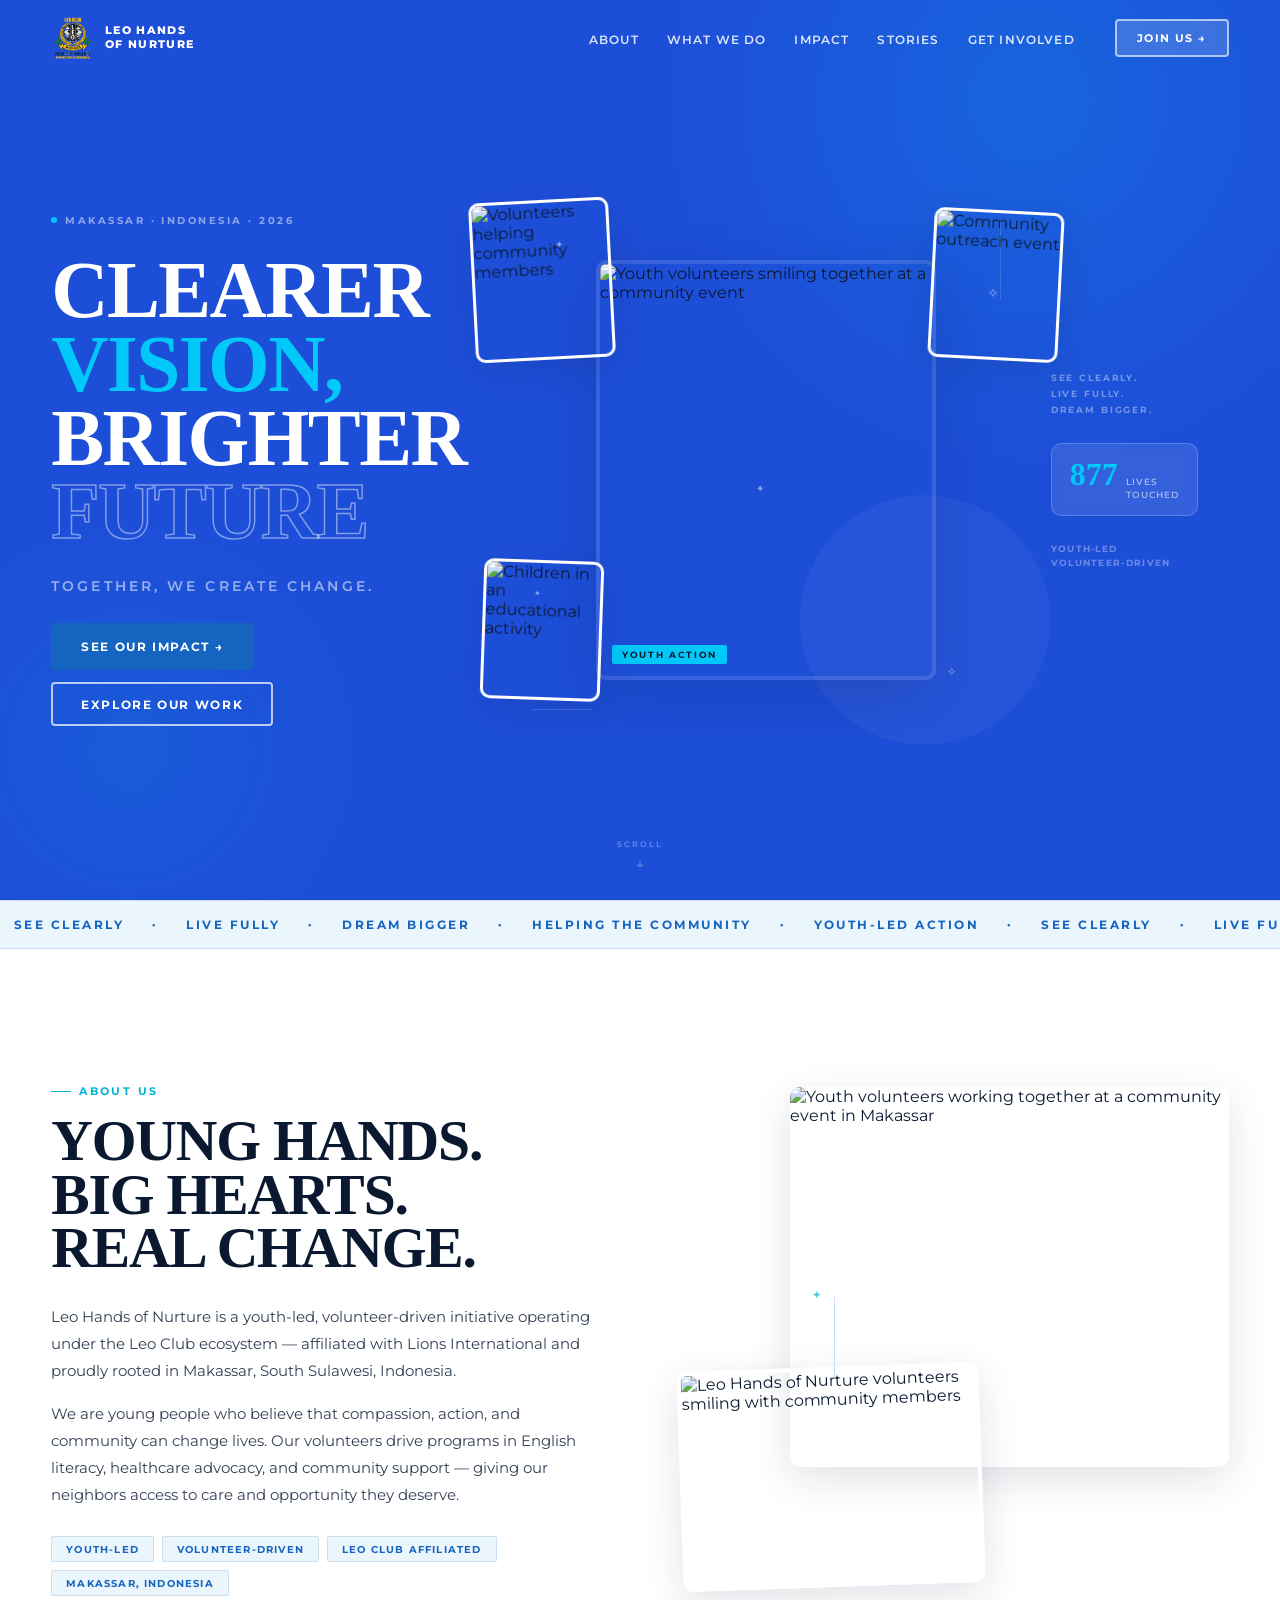
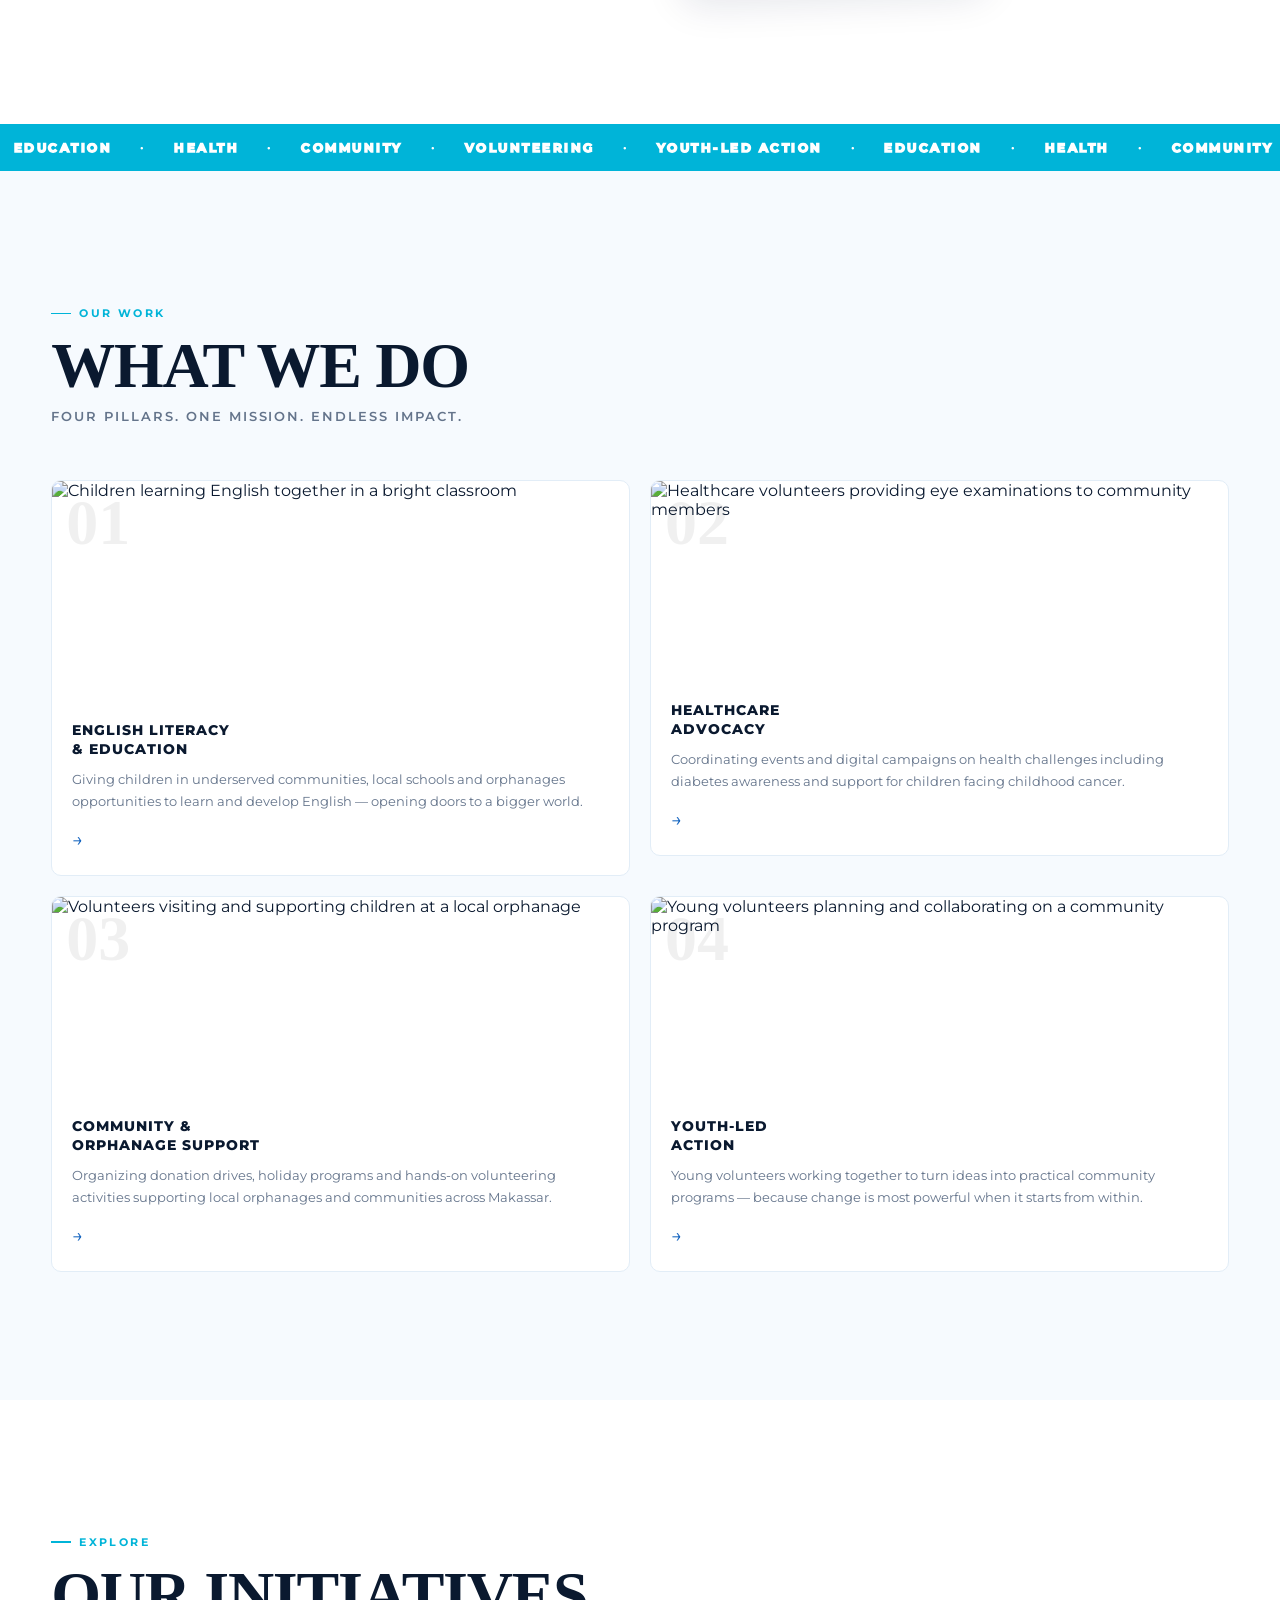
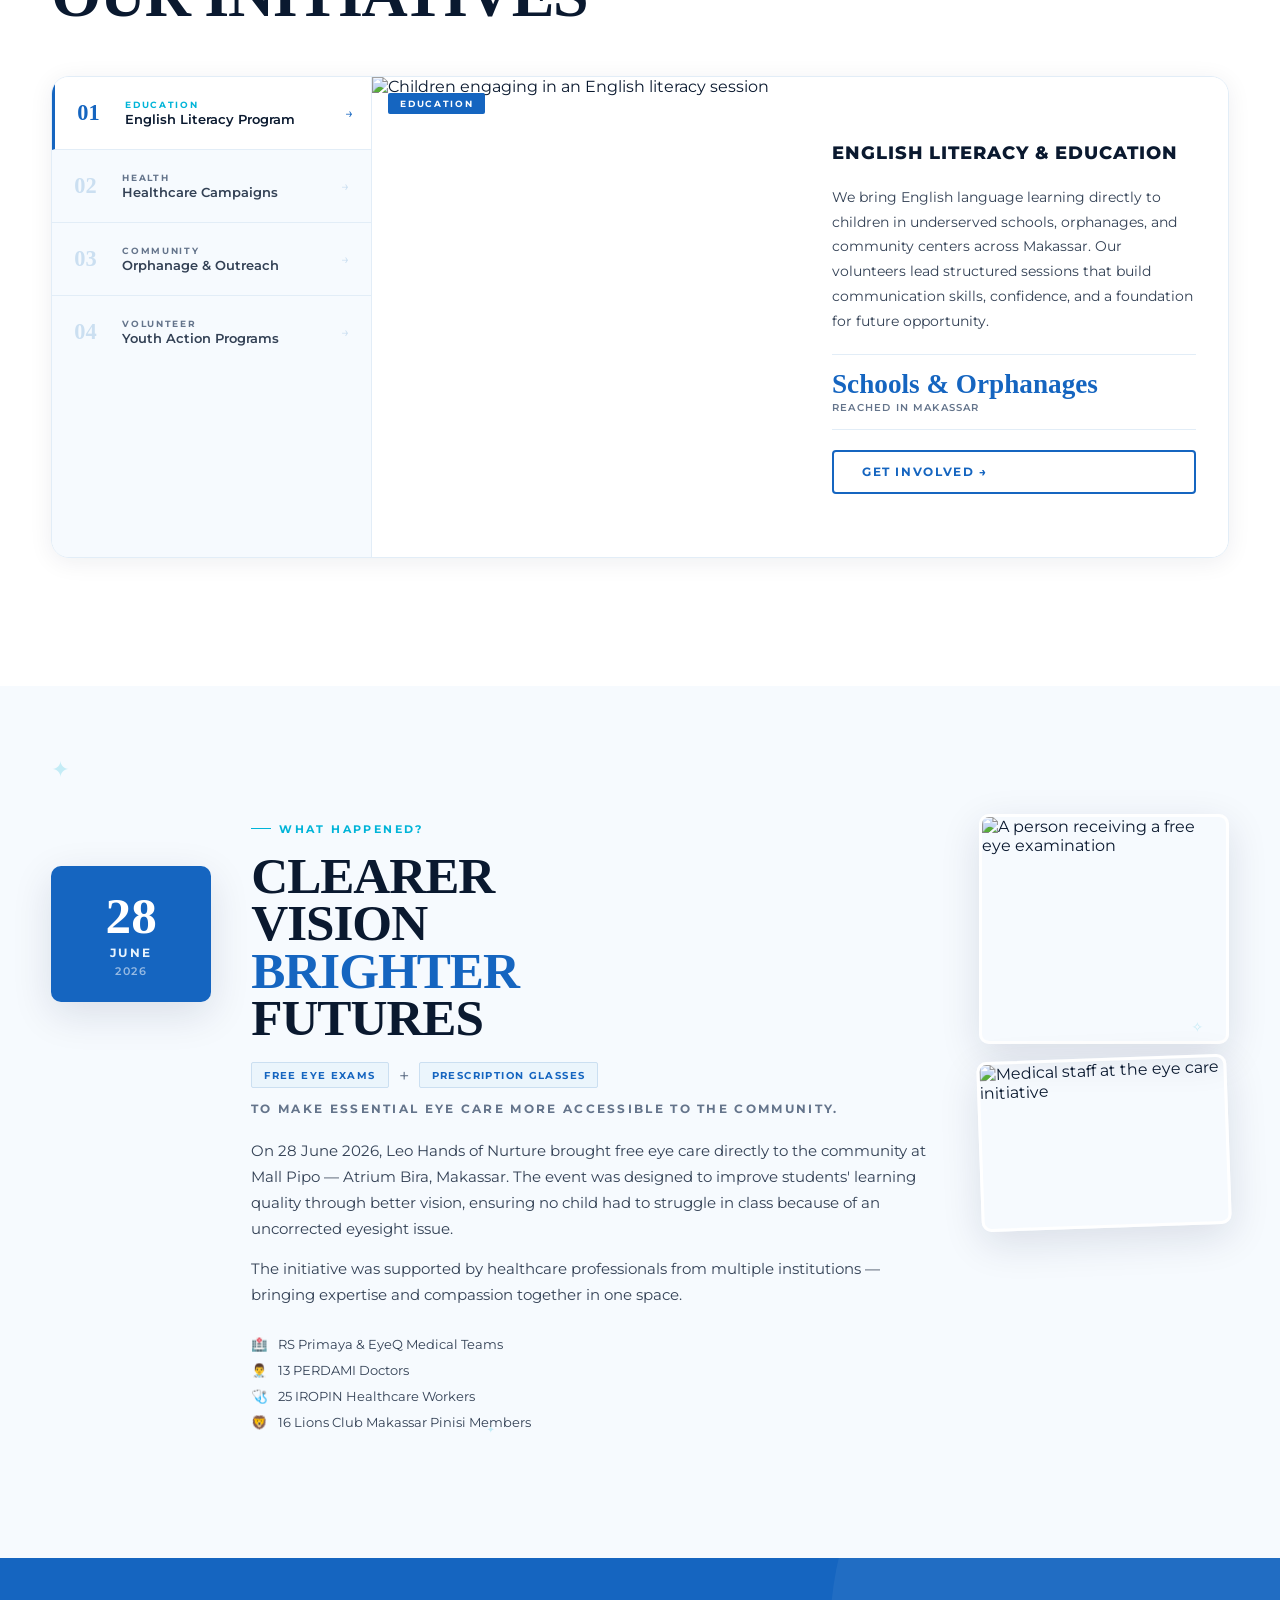
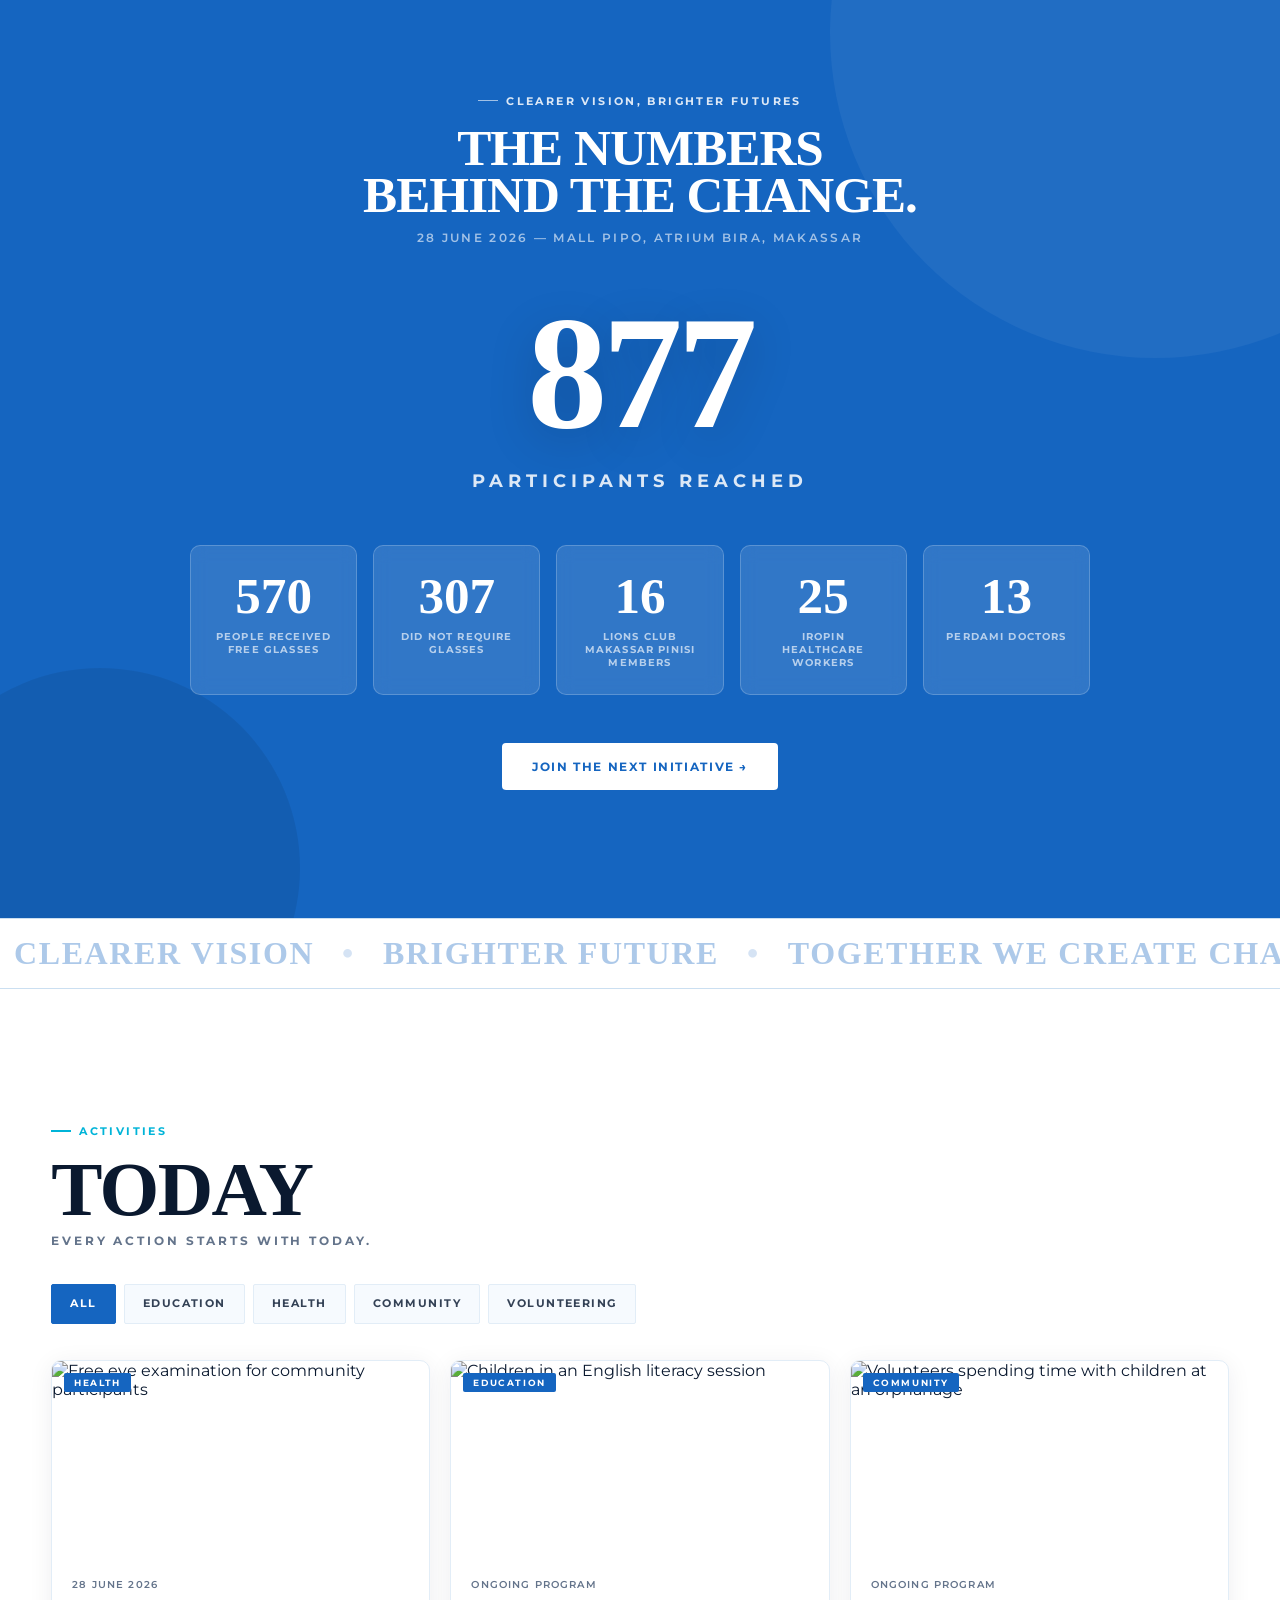
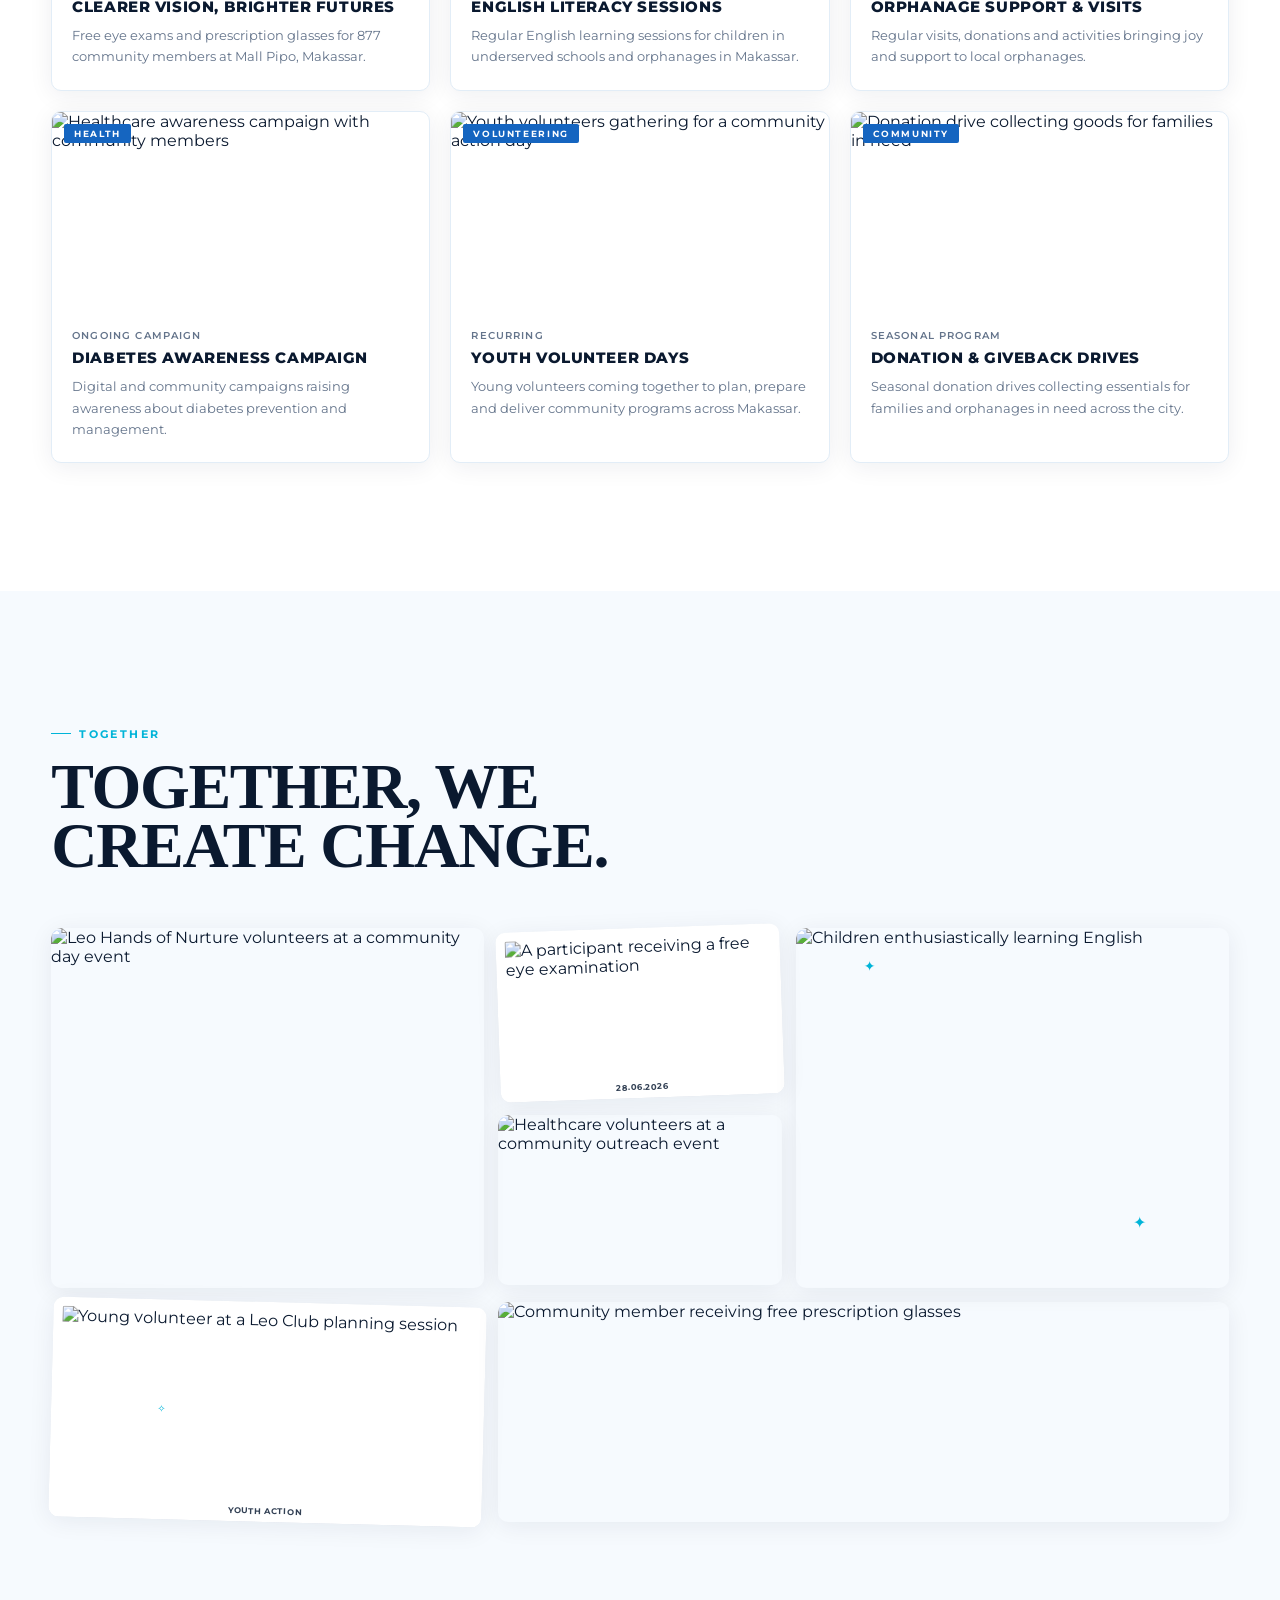
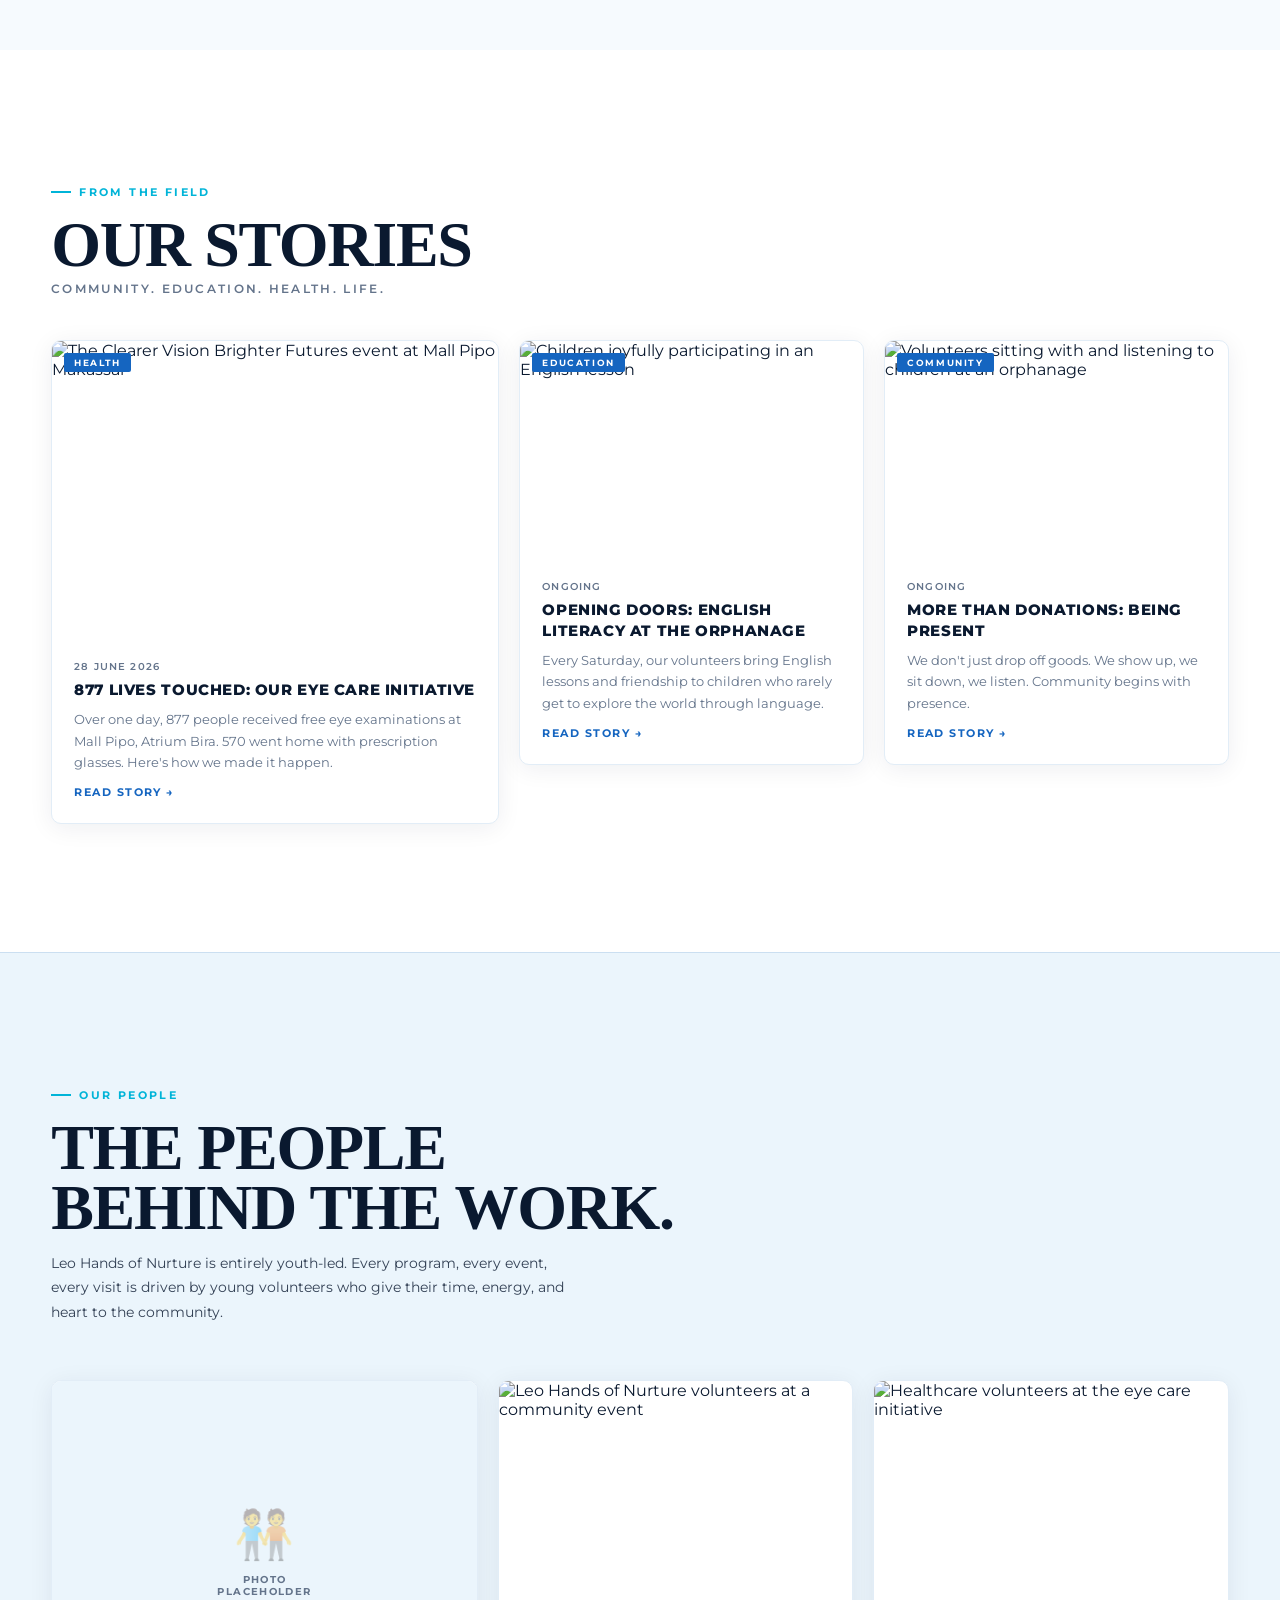
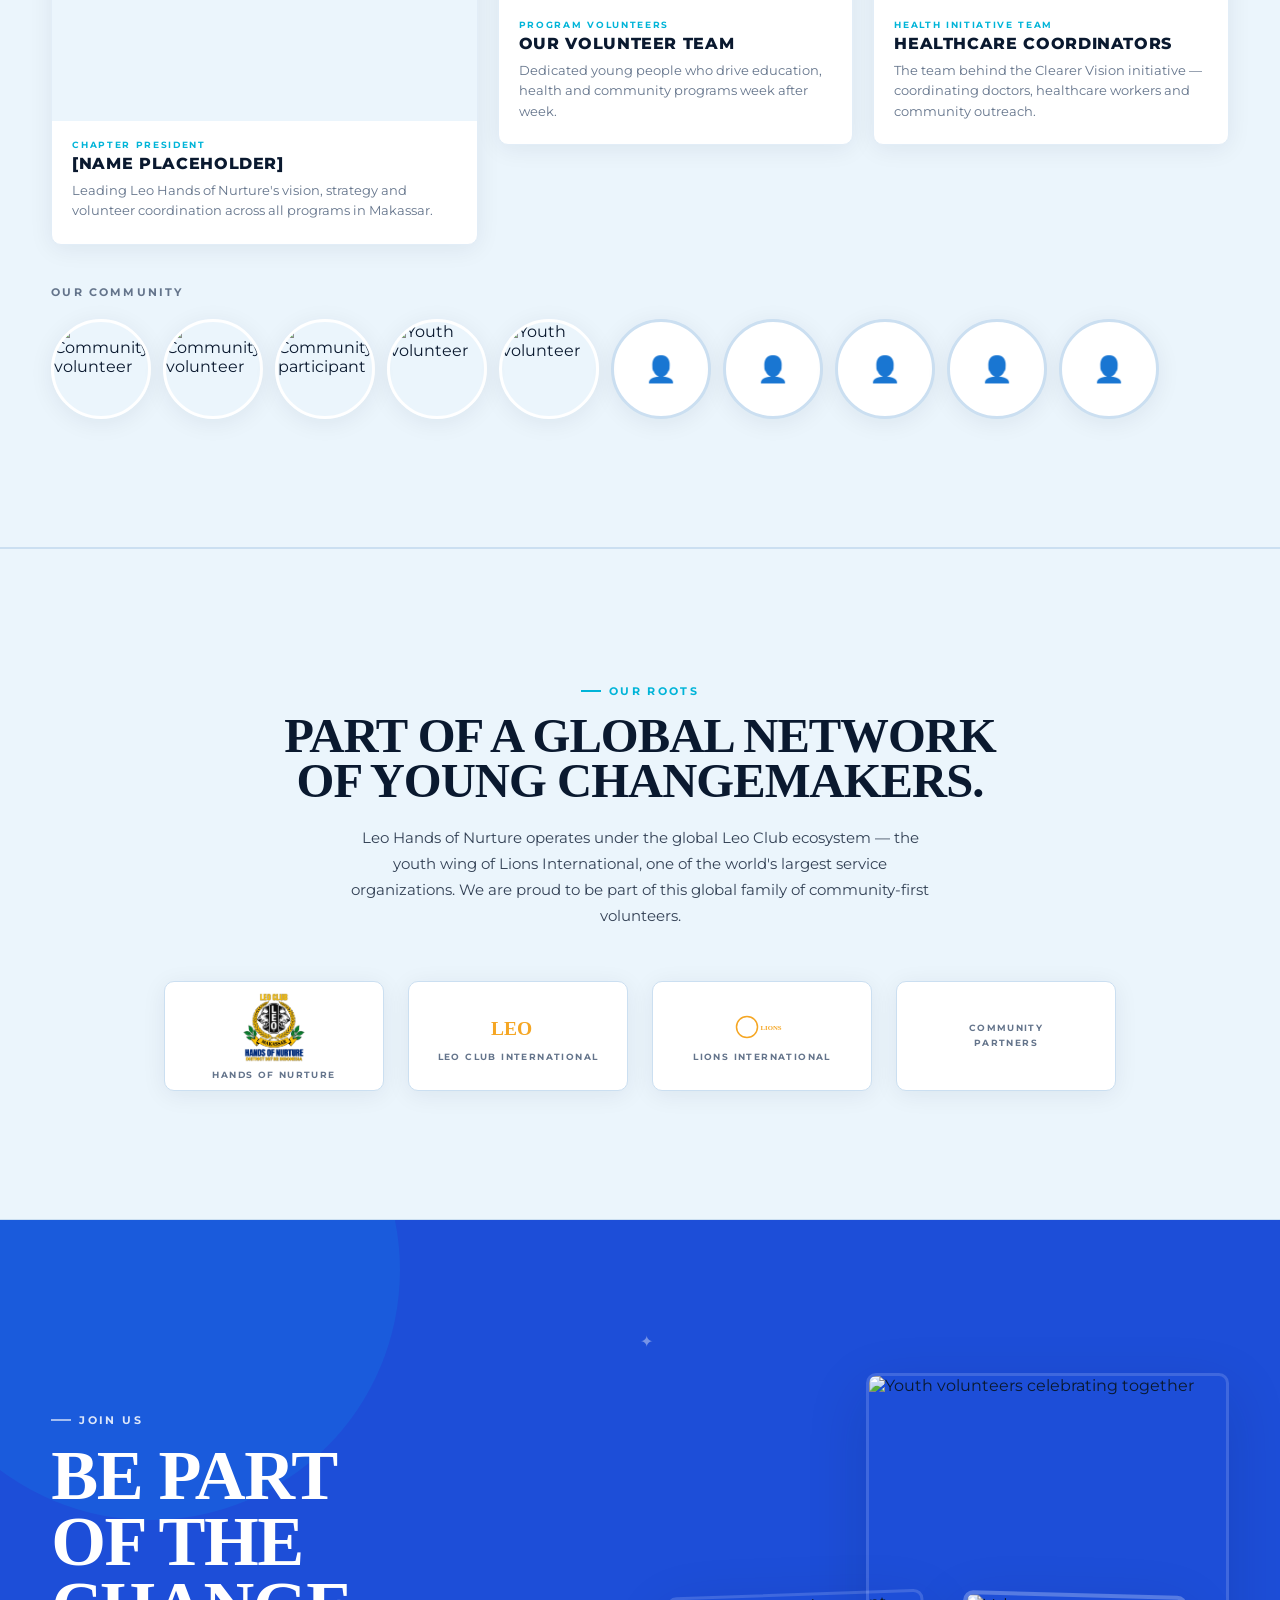
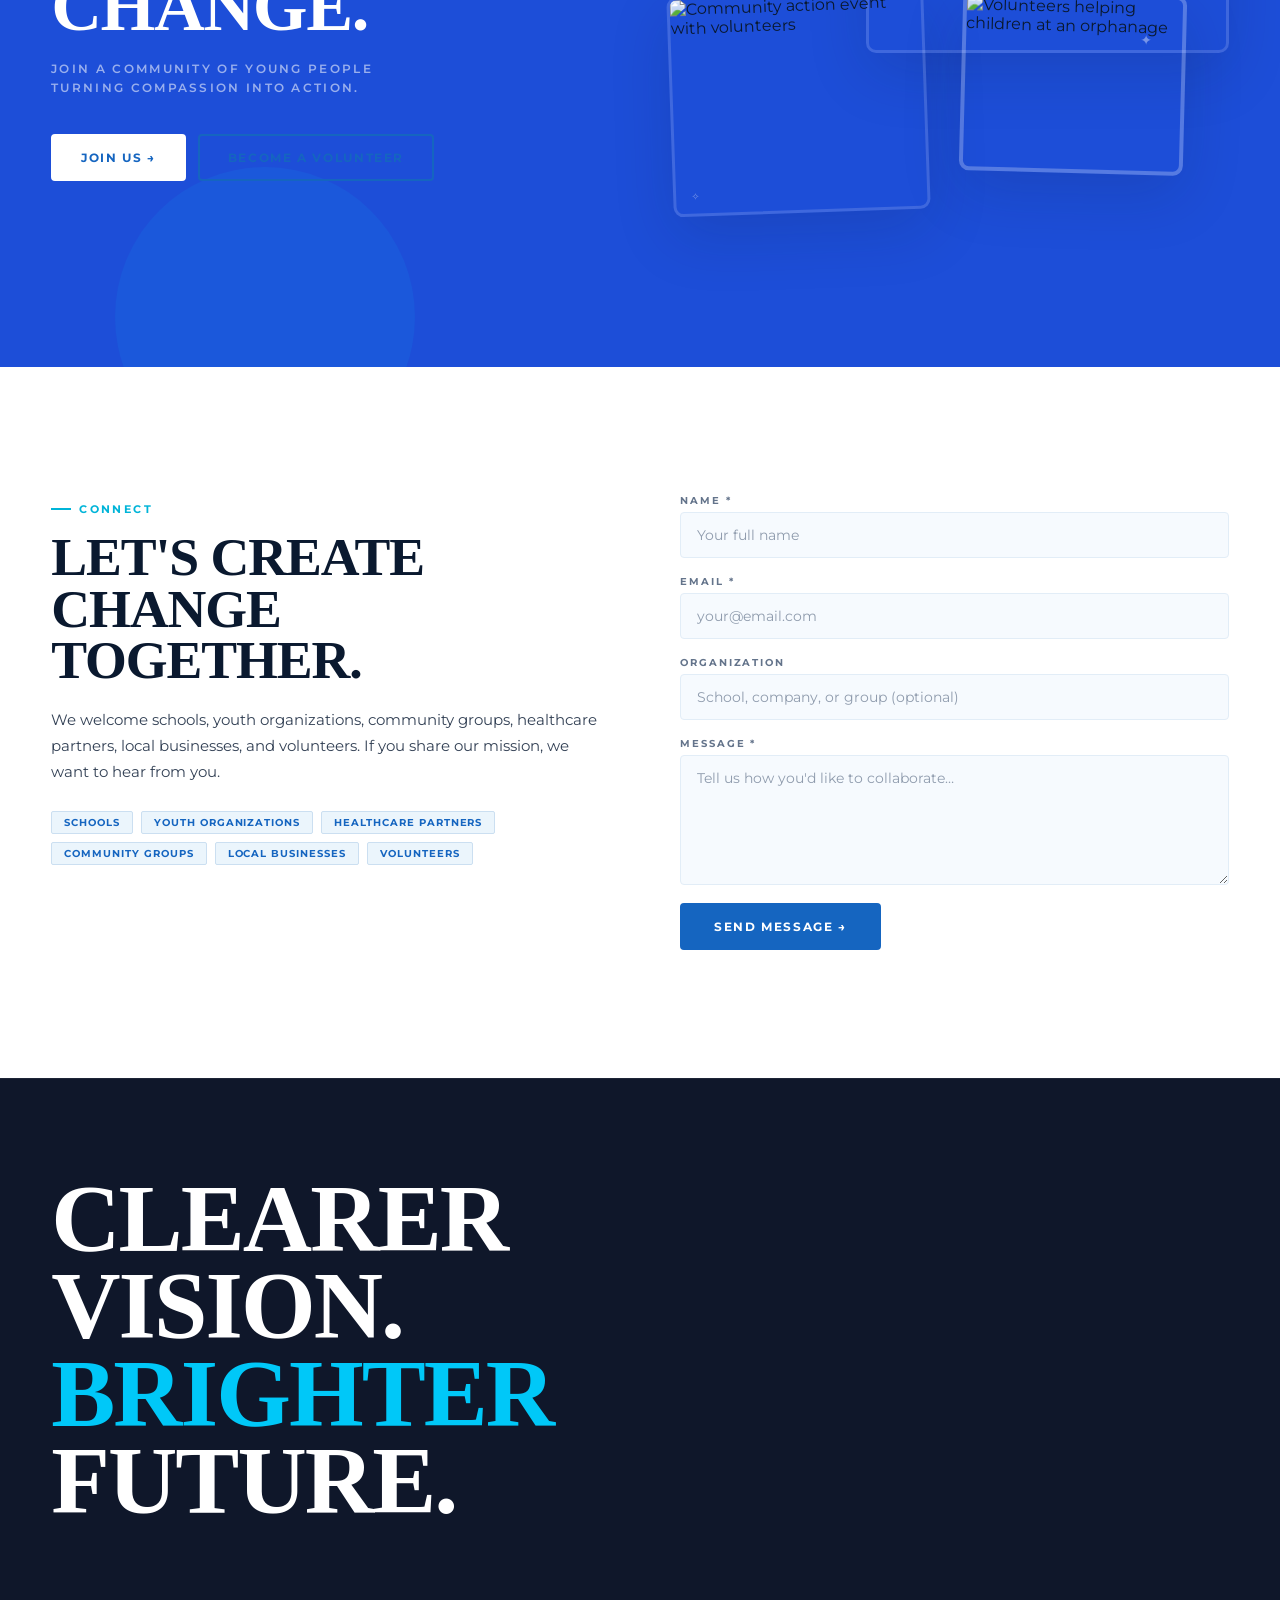
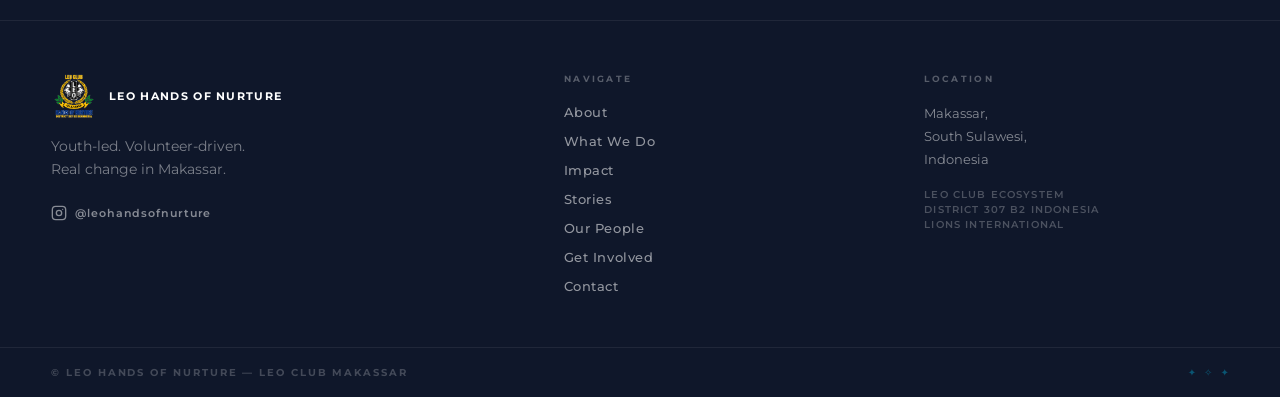
==== index.html @ eff32b9d "Initial website import" ====
<!DOCTYPE html>
<html lang="en">
<head>
  <meta charset="UTF-8" />
  <meta name="viewport" content="width=device-width, initial-scale=1.0" />
  <meta name="theme-color" content="#1565c0" />
  <title>Leo Hands of Nurture — Clearer Vision, Brighter Future</title>
  <meta name="description" content="Leo Hands of Nurture is a youth-led nonprofit in Makassar, South Sulawesi, Indonesia — affiliated with the Leo Club ecosystem. Education, health advocacy, and community development." />
  <meta property="og:title" content="Leo Hands of Nurture — Clearer Vision, Brighter Future" />
  <meta property="og:description" content="Youth-led. Volunteer-driven. Real change in Makassar, Indonesia." />
  <meta property="og:type" content="website" />
  <meta property="og:image" content="assets/logo.png" />
  <link rel="preconnect" href="https://fonts.googleapis.com" />
  <link rel="preconnect" href="https://fonts.gstatic.com" crossorigin />
  <link href="https://fonts.googleapis.com/css2?family=Montserrat:ital,wght@0,300;0,400;0,500;0,600;0,700;0,800;0,900;1,400;1,700&display=swap" rel="stylesheet" />
  <link rel="stylesheet" href="styles.css" />
</head>
<body>

  <!-- ===================== INTRO SCREEN ===================== -->
  <div id="intro-screen" aria-hidden="true" role="presentation">
    <button id="intro-skip" aria-label="Skip intro">Skip</button>
    <div class="intro-bg"></div>
    <div class="intro-content">
      <div class="intro-logo-mark">
        <img
          src="assets/logo.png"
          alt="Leo Club Makassar — Hands of Nurture official logo"
          class="intro-logo-img"
        />
        <div class="intro-stars" aria-hidden="true">
          <span class="intro-star s1">✦</span>
          <span class="intro-star s2">✦</span>
          <span class="intro-star s3">✧</span>
          <span class="intro-star s4">✦</span>
        </div>
      </div>
      <div class="intro-tagline">
        <span>SEE CLEARLY.</span>
        <span>LIVE FULLY.</span>
        <span>DREAM BIGGER.</span>
      </div>
    </div>
  </div>

  <!-- ===================== NAVIGATION ===================== -->
  <header id="site-header" role="banner">
    <nav class="nav-inner" aria-label="Primary navigation">
      <a href="#hero" class="nav-logo" aria-label="Leo Hands of Nurture — home">
        <img
          src="assets/logo.png"
          alt="Leo Hands of Nurture logo"
          class="nav-logo-img"
        />
        <span class="nav-logo-text">LEO HANDS<br/>OF NURTURE</span>
      </a>
      <ul class="nav-links" role="list">
        <li><a href="#about">About</a></li>
        <li><a href="#what-we-do">What We Do</a></li>
        <li><a href="#impact">Impact</a></li>
        <li><a href="#stories">Stories</a></li>
        <li><a href="#get-involved">Get Involved</a></li>
      </ul>
      <a href="#collaborate" class="nav-cta btn-primary">JOIN US →</a>
      <button class="nav-hamburger" id="nav-hamburger" aria-label="Open navigation menu" aria-expanded="false" aria-controls="mobile-menu">
        <span></span><span></span><span></span>
      </button>
    </nav>
  </header>

  <!-- ===================== MOBILE MENU ===================== -->
  <div id="mobile-menu" class="mobile-menu" role="dialog" aria-modal="true" aria-label="Navigation menu">
    <div class="mobile-menu-header">
      <a href="#hero" class="nav-logo" aria-label="Home">
        <img
          src="assets/logo.png"
          alt="Leo Hands of Nurture logo"
          class="nav-logo-img"
        />
        <span class="nav-logo-text">LEO HANDS OF NURTURE</span>
      </a>
      <button class="mobile-menu-close" id="mobile-menu-close" aria-label="Close navigation menu">✕</button>
    </div>
    <ul class="mobile-nav-links" role="list">
      <li><a href="#about" class="mobile-nav-link">About</a></li>
      <li><a href="#what-we-do" class="mobile-nav-link">What We Do</a></li>
      <li><a href="#impact" class="mobile-nav-link">Impact</a></li>
      <li><a href="#stories" class="mobile-nav-link">Stories</a></li>
      <li><a href="#get-involved" class="mobile-nav-link">Get Involved</a></li>
    </ul>
    <div class="mobile-menu-footer">
      <a href="#collaborate" class="btn-primary mobile-cta">JOIN US →</a>
      <p class="mobile-location">Makassar, South Sulawesi, Indonesia</p>
    </div>
  </div>
  <div class="mobile-menu-overlay" id="mobile-menu-overlay" hidden></div>

  <main id="main-content">

    <!-- ===================== HERO ===================== -->
    <section id="hero" class="section-hero" aria-label="Hero — Clearer Vision, Brighter Future">
      <div class="hero-bg-shapes" aria-hidden="true">
        <div class="hero-shape shape-1"></div>
        <div class="hero-shape shape-2"></div>
        <div class="hero-shape shape-3"></div>
      </div>

      <div class="hero-grid">
        <!-- LEFT: Editorial typography -->
        <div class="hero-left">
          <div class="hero-label" aria-hidden="true">
            <span class="label-dot"></span>
            <span>MAKASSAR · INDONESIA · 2026</span>
          </div>
          <h1 class="hero-headline display-headline" id="hero-headline">
            <span class="hero-line hl-1" id="hero-line-1">CLEARER</span>
            <span class="hero-line hl-2" id="hero-line-2">VISION,</span>
            <span class="hero-line hl-3" id="hero-line-3">BRIGHTER</span>
            <span class="hero-line hl-4" id="hero-line-4">FUTURE</span>
          </h1>
          <p class="hero-sub" id="hero-sub">Together, we create change.</p>
          <div class="hero-ctas">
            <a href="#impact" class="btn-primary">SEE OUR IMPACT →</a>
            <a href="#what-we-do" class="btn-outline">EXPLORE OUR WORK</a>
          </div>
        </div>

        <!-- CENTER: Photography composition -->
        <div class="hero-center" aria-hidden="true">
          <div class="hero-photo-frame main-photo" data-parallax="0.03">
            <div class="photo-inner">
              <img
                src="https://images.unsplash.com/photo-1529156069898-49953e39b3ac?w=700&q=85"
                alt="Youth volunteers smiling together at a community event"
                loading="eager"
              />
            </div>
            <div class="photo-label">YOUTH ACTION</div>
          </div>
          <div class="hero-photo-frame float-photo fp-1" data-parallax="0.06">
            <img src="https://images.unsplash.com/photo-1509099836639-18ba1795216d?w=400&q=80" alt="Volunteers helping community members" loading="lazy" />
          </div>
          <div class="hero-photo-frame float-photo fp-2" data-parallax="0.04">
            <img src="https://images.unsplash.com/photo-1488521787991-ed7bbaae773c?w=400&q=80" alt="Children in an educational activity" loading="lazy" />
          </div>
          <div class="hero-photo-frame float-photo fp-3" data-parallax="0.08">
            <img src="https://images.unsplash.com/photo-1559027615-cd4628902d4a?w=400&q=80" alt="Community outreach event" loading="lazy" />
          </div>
          <div class="hero-sparkles" aria-hidden="true">
            <span class="sparkle sp-1">✦</span>
            <span class="sparkle sp-2">✧</span>
            <span class="sparkle sp-3">✦</span>
            <span class="sparkle sp-4">✧</span>
            <span class="sparkle sp-5">✦</span>
          </div>
          <div class="hero-line-deco hero-line-v" aria-hidden="true"></div>
          <div class="hero-line-deco hero-line-h" aria-hidden="true"></div>
        </div>

        <!-- RIGHT: Campaign identity strip -->
        <div class="hero-right" aria-hidden="true">
          <div class="hero-tagline-vert">
            <span>SEE CLEARLY.</span>
            <span>LIVE FULLY.</span>
            <span>DREAM BIGGER.</span>
          </div>
          <div class="hero-stat-pill">
            <span class="stat-big">877</span>
            <span class="stat-label">lives<br/>touched</span>
          </div>
          <div class="hero-badge">
            <span>YOUTH-LED</span>
            <span>VOLUNTEER-DRIVEN</span>
          </div>
        </div>
      </div>

      <div class="hero-scroll-indicator" aria-hidden="true">
        <span class="scroll-text">SCROLL</span>
        <span class="scroll-arrow">↓</span>
      </div>
    </section>

    <!-- ===================== MARQUEE 1 ===================== -->
    <div class="marquee-strip marquee-dark" aria-hidden="true" role="presentation">
      <div class="marquee-track">
        <div class="marquee-content">
          <span>SEE CLEARLY</span><span class="marquee-dot">•</span>
          <span>LIVE FULLY</span><span class="marquee-dot">•</span>
          <span>DREAM BIGGER</span><span class="marquee-dot">•</span>
          <span>HELPING THE COMMUNITY</span><span class="marquee-dot">•</span>
          <span>YOUTH-LED ACTION</span><span class="marquee-dot">•</span>
          <span>SEE CLEARLY</span><span class="marquee-dot">•</span>
          <span>LIVE FULLY</span><span class="marquee-dot">•</span>
          <span>DREAM BIGGER</span><span class="marquee-dot">•</span>
          <span>HELPING THE COMMUNITY</span><span class="marquee-dot">•</span>
          <span>YOUTH-LED ACTION</span><span class="marquee-dot">•</span>
        </div>
        <div class="marquee-content" aria-hidden="true">
          <span>SEE CLEARLY</span><span class="marquee-dot">•</span>
          <span>LIVE FULLY</span><span class="marquee-dot">•</span>
          <span>DREAM BIGGER</span><span class="marquee-dot">•</span>
          <span>HELPING THE COMMUNITY</span><span class="marquee-dot">•</span>
          <span>YOUTH-LED ACTION</span><span class="marquee-dot">•</span>
          <span>SEE CLEARLY</span><span class="marquee-dot">•</span>
          <span>LIVE FULLY</span><span class="marquee-dot">•</span>
          <span>DREAM BIGGER</span><span class="marquee-dot">•</span>
          <span>HELPING THE COMMUNITY</span><span class="marquee-dot">•</span>
          <span>YOUTH-LED ACTION</span><span class="marquee-dot">•</span>
        </div>
      </div>
    </div>

    <!-- ===================== ABOUT ===================== -->
    <section id="about" class="section-about" aria-labelledby="about-heading">
      <div class="about-grid">
        <div class="about-text-col">
          <div class="section-label">ABOUT US</div>
          <h2 id="about-heading" class="display-headline about-headline">
            <span>YOUNG HANDS.</span>
            <span>BIG HEARTS.</span>
            <span>REAL CHANGE.</span>
          </h2>
          <div class="about-body">
            <p>Leo Hands of Nurture is a youth-led, volunteer-driven initiative operating under the Leo Club ecosystem — affiliated with Lions International and proudly rooted in Makassar, South Sulawesi, Indonesia.</p>
            <p>We are young people who believe that compassion, action, and community can change lives. Our volunteers drive programs in English literacy, healthcare advocacy, and community support — giving our neighbors access to care and opportunity they deserve.</p>
          </div>
          <div class="about-tags">
            <span class="tag">Youth-Led</span>
            <span class="tag">Volunteer-Driven</span>
            <span class="tag">Leo Club Affiliated</span>
            <span class="tag">Makassar, Indonesia</span>
          </div>
        </div>
        <div class="about-visual-col" aria-hidden="true">
          <div class="about-photo-stack">
            <div class="about-photo ap-main">
              <img
                src="https://images.unsplash.com/photo-1517486808906-6ca8b3f04846?w=700&q=85"
                alt="Youth volunteers working together at a community event in Makassar"
                loading="lazy"
              />
            </div>
            <div class="about-photo ap-small">
              <img
                src="https://images.unsplash.com/photo-1529156069898-49953e39b3ac?w=500&q=80"
                alt="Leo Hands of Nurture volunteers smiling with community members"
                loading="lazy"
              />
            </div>
            <div class="about-deco-line"></div>
            <div class="about-sparkle">✦</div>
          </div>
        </div>
      </div>
    </section>

    <!-- ===================== MARQUEE 2 ===================== -->
    <div class="marquee-strip marquee-cyan" aria-hidden="true" role="presentation">
      <div class="marquee-track marquee-right">
        <div class="marquee-content">
          <span class="marquee-outlined">EDUCATION</span><span class="marquee-dot">•</span>
          <span class="marquee-outlined">HEALTH</span><span class="marquee-dot">•</span>
          <span class="marquee-outlined">COMMUNITY</span><span class="marquee-dot">•</span>
          <span class="marquee-outlined">VOLUNTEERING</span><span class="marquee-dot">•</span>
          <span class="marquee-outlined">YOUTH-LED ACTION</span><span class="marquee-dot">•</span>
          <span class="marquee-outlined">EDUCATION</span><span class="marquee-dot">•</span>
          <span class="marquee-outlined">HEALTH</span><span class="marquee-dot">•</span>
          <span class="marquee-outlined">COMMUNITY</span><span class="marquee-dot">•</span>
          <span class="marquee-outlined">VOLUNTEERING</span><span class="marquee-dot">•</span>
          <span class="marquee-outlined">YOUTH-LED ACTION</span><span class="marquee-dot">•</span>
        </div>
        <div class="marquee-content" aria-hidden="true">
          <span class="marquee-outlined">EDUCATION</span><span class="marquee-dot">•</span>
          <span class="marquee-outlined">HEALTH</span><span class="marquee-dot">•</span>
          <span class="marquee-outlined">COMMUNITY</span><span class="marquee-dot">•</span>
          <span class="marquee-outlined">VOLUNTEERING</span><span class="marquee-dot">•</span>
          <span class="marquee-outlined">YOUTH-LED ACTION</span><span class="marquee-dot">•</span>
          <span class="marquee-outlined">EDUCATION</span><span class="marquee-dot">•</span>
          <span class="marquee-outlined">HEALTH</span><span class="marquee-dot">•</span>
          <span class="marquee-outlined">COMMUNITY</span><span class="marquee-dot">•</span>
          <span class="marquee-outlined">VOLUNTEERING</span><span class="marquee-dot">•</span>
          <span class="marquee-outlined">YOUTH-LED ACTION</span><span class="marquee-dot">•</span>
        </div>
      </div>
    </div>

    <!-- ===================== WHAT WE DO ===================== -->
    <section id="what-we-do" class="section-what-we-do" aria-labelledby="wwd-heading">
      <div class="wwd-header">
        <div class="section-label">OUR WORK</div>
        <h2 id="wwd-heading" class="display-headline">WHAT WE DO</h2>
        <p class="wwd-intro">Four pillars. One mission. Endless impact.</p>
      </div>
      <div class="wwd-grid">
        <article class="wwd-card wwd-card-large" tabindex="0">
          <div class="wwd-card-number" aria-hidden="true">01</div>
          <div class="wwd-card-image">
            <img src="https://images.unsplash.com/photo-1503676260728-1c00da094a0b?w=700&q=85" alt="Children learning English together in a bright classroom" loading="lazy" />
          </div>
          <div class="wwd-card-content">
            <h3 class="wwd-card-title">ENGLISH LITERACY<br/>&amp; EDUCATION</h3>
            <p>Giving children in underserved communities, local schools and orphanages opportunities to learn and develop English — opening doors to a bigger world.</p>
            <span class="wwd-arrow" aria-hidden="true">→</span>
          </div>
        </article>
        <article class="wwd-card" tabindex="0">
          <div class="wwd-card-number" aria-hidden="true">02</div>
          <div class="wwd-card-image">
            <img src="https://images.unsplash.com/photo-1576091160550-2173dba999ef?w=600&q=85" alt="Healthcare volunteers providing eye examinations to community members" loading="lazy" />
          </div>
          <div class="wwd-card-content">
            <h3 class="wwd-card-title">HEALTHCARE<br/>ADVOCACY</h3>
            <p>Coordinating events and digital campaigns on health challenges including diabetes awareness and support for children facing childhood cancer.</p>
            <span class="wwd-arrow" aria-hidden="true">→</span>
          </div>
        </article>
        <article class="wwd-card" tabindex="0">
          <div class="wwd-card-number" aria-hidden="true">03</div>
          <div class="wwd-card-image">
            <img src="https://images.unsplash.com/photo-1488521787991-ed7bbaae773c?w=600&q=85" alt="Volunteers visiting and supporting children at a local orphanage" loading="lazy" />
          </div>
          <div class="wwd-card-content">
            <h3 class="wwd-card-title">COMMUNITY &amp;<br/>ORPHANAGE SUPPORT</h3>
            <p>Organizing donation drives, holiday programs and hands-on volunteering activities supporting local orphanages and communities across Makassar.</p>
            <span class="wwd-arrow" aria-hidden="true">→</span>
          </div>
        </article>
        <article class="wwd-card" tabindex="0">
          <div class="wwd-card-number" aria-hidden="true">04</div>
          <div class="wwd-card-image">
            <img src="https://images.unsplash.com/photo-1559027615-cd4628902d4a?w=600&q=85" alt="Young volunteers planning and collaborating on a community program" loading="lazy" />
          </div>
          <div class="wwd-card-content">
            <h3 class="wwd-card-title">YOUTH-LED<br/>ACTION</h3>
            <p>Young volunteers working together to turn ideas into practical community programs — because change is most powerful when it starts from within.</p>
            <span class="wwd-arrow" aria-hidden="true">→</span>
          </div>
        </article>
      </div>
    </section>

    <!-- ===================== INITIATIVES ===================== -->
    <section id="initiatives" class="section-initiatives" aria-labelledby="initiatives-heading">
      <div class="initiatives-header">
        <div class="section-label">EXPLORE</div>
        <h2 id="initiatives-heading" class="display-headline">OUR INITIATIVES</h2>
      </div>

      <!-- Desktop split layout -->
      <div class="initiatives-split" id="initiatives-split">
        <nav class="initiatives-nav" aria-label="Initiatives navigation" role="tablist">
          <button class="init-tab active" role="tab" aria-selected="true" aria-controls="init-panel-education" id="tab-education">
            <span class="init-tab-num">01</span>
            <div class="init-tab-text">
              <span class="init-tab-cat">EDUCATION</span>
              <span class="init-tab-name">English Literacy Program</span>
            </div>
            <span class="init-tab-arrow" aria-hidden="true">→</span>
          </button>
          <button class="init-tab" role="tab" aria-selected="false" aria-controls="init-panel-health" id="tab-health">
            <span class="init-tab-num">02</span>
            <div class="init-tab-text">
              <span class="init-tab-cat">HEALTH</span>
              <span class="init-tab-name">Healthcare Campaigns</span>
            </div>
            <span class="init-tab-arrow" aria-hidden="true">→</span>
          </button>
          <button class="init-tab" role="tab" aria-selected="false" aria-controls="init-panel-community" id="tab-community">
            <span class="init-tab-num">03</span>
            <div class="init-tab-text">
              <span class="init-tab-cat">COMMUNITY</span>
              <span class="init-tab-name">Orphanage &amp; Outreach</span>
            </div>
            <span class="init-tab-arrow" aria-hidden="true">→</span>
          </button>
          <button class="init-tab" role="tab" aria-selected="false" aria-controls="init-panel-volunteer" id="tab-volunteer">
            <span class="init-tab-num">04</span>
            <div class="init-tab-text">
              <span class="init-tab-cat">VOLUNTEER</span>
              <span class="init-tab-name">Youth Action Programs</span>
            </div>
            <span class="init-tab-arrow" aria-hidden="true">→</span>
          </button>
        </nav>

        <div class="initiatives-content-pane">
          <div class="init-panel active" id="init-panel-education" role="tabpanel" aria-labelledby="tab-education">
            <div class="init-panel-image">
              <img src="https://images.unsplash.com/photo-1503676260728-1c00da094a0b?w=800&q=85" alt="Children engaging in an English literacy session" loading="lazy" />
              <div class="init-panel-badge">EDUCATION</div>
            </div>
            <div class="init-panel-body">
              <h3 class="init-panel-title">English Literacy &amp; Education</h3>
              <p>We bring English language learning directly to children in underserved schools, orphanages, and community centers across Makassar. Our volunteers lead structured sessions that build communication skills, confidence, and a foundation for future opportunity.</p>
              <div class="init-panel-stat">
                <span class="init-stat-num">Schools &amp; Orphanages</span>
                <span class="init-stat-label">Reached in Makassar</span>
              </div>
              <a href="#collaborate" class="btn-outline-light">GET INVOLVED →</a>
            </div>
          </div>

          <div class="init-panel" id="init-panel-health" role="tabpanel" aria-labelledby="tab-health" hidden>
            <div class="init-panel-image">
              <img src="https://images.unsplash.com/photo-1576091160550-2173dba999ef?w=800&q=85" alt="Free eye examination at the Clearer Vision community event" loading="lazy" />
              <div class="init-panel-badge">HEALTH</div>
            </div>
            <div class="init-panel-body">
              <h3 class="init-panel-title">Healthcare Advocacy</h3>
              <p>From eye care camps to diabetes awareness to childhood cancer support — we coordinate community health events and digital campaigns that make essential healthcare more accessible. Our most recent initiative reached 877 people with free eye examinations and prescription glasses.</p>
              <div class="init-panel-stat">
                <span class="init-stat-num">877</span>
                <span class="init-stat-label">Participants Reached in 2026</span>
              </div>
              <a href="#impact" class="btn-outline-light">SEE OUR IMPACT →</a>
            </div>
          </div>

          <div class="init-panel" id="init-panel-community" role="tabpanel" aria-labelledby="tab-community" hidden>
            <div class="init-panel-image">
              <img src="https://images.unsplash.com/photo-1488521787991-ed7bbaae773c?w=800&q=85" alt="Volunteers spending time with children at a Makassar orphanage" loading="lazy" />
              <div class="init-panel-badge">COMMUNITY</div>
            </div>
            <div class="init-panel-body">
              <h3 class="init-panel-title">Community &amp; Orphanage Support</h3>
              <p>Through donation drives, holiday programs, and hands-on volunteering, we support local orphanages and communities in Makassar. Every visit, every donation, every shared meal — it all counts.</p>
              <div class="init-panel-stat">
                <span class="init-stat-num">Multiple</span>
                <span class="init-stat-label">Orphanages Supported</span>
              </div>
              <a href="#collaborate" class="btn-outline-light">JOIN A PROGRAM →</a>
            </div>
          </div>

          <div class="init-panel" id="init-panel-volunteer" role="tabpanel" aria-labelledby="tab-volunteer" hidden>
            <div class="init-panel-image">
              <img src="https://images.unsplash.com/photo-1529156069898-49953e39b3ac?w=800&q=85" alt="Young Leo Club volunteers planning a community program together" loading="lazy" />
              <div class="init-panel-badge">VOLUNTEER</div>
            </div>
            <div class="init-panel-body">
              <h3 class="init-panel-title">Youth-Led Action</h3>
              <p>Every program we run is designed and delivered by young volunteers. We believe youth are not just the future — we are the present. Join us to turn your compassion into community impact.</p>
              <div class="init-panel-stat">
                <span class="init-stat-num">100%</span>
                <span class="init-stat-label">Youth Volunteer-Driven</span>
              </div>
              <a href="#collaborate" class="btn-outline-light">BECOME A VOLUNTEER →</a>
            </div>
          </div>
        </div>
      </div>

      <!-- Mobile accordion -->
      <div class="initiatives-accordion" id="initiatives-accordion">
        <div class="acc-item">
          <button class="acc-header" aria-expanded="true" aria-controls="acc-body-education">
            <span class="acc-num">01</span>
            <div class="acc-title-group">
              <span class="acc-cat">EDUCATION</span>
              <span class="acc-name">English Literacy Program</span>
            </div>
            <span class="acc-chevron" aria-hidden="true">↓</span>
          </button>
          <div class="acc-body" id="acc-body-education">
            <img src="https://images.unsplash.com/photo-1503676260728-1c00da094a0b?w=600&q=80" alt="Children in an English literacy session" loading="lazy" class="acc-image" />
            <p>We bring English language learning directly to children in underserved schools, orphanages, and community centers across Makassar.</p>
            <a href="#collaborate" class="btn-outline-light">GET INVOLVED →</a>
          </div>
        </div>
        <div class="acc-item">
          <button class="acc-header" aria-expanded="false" aria-controls="acc-body-health">
            <span class="acc-num">02</span>
            <div class="acc-title-group">
              <span class="acc-cat">HEALTH</span>
              <span class="acc-name">Healthcare Campaigns</span>
            </div>
            <span class="acc-chevron" aria-hidden="true">↓</span>
          </button>
          <div class="acc-body" id="acc-body-health" hidden>
            <img src="https://images.unsplash.com/photo-1576091160550-2173dba999ef?w=600&q=80" alt="Free eye care examination" loading="lazy" class="acc-image" />
            <p>From eye care camps to diabetes awareness — making essential healthcare more accessible. Our 2026 initiative reached 877 people.</p>
            <a href="#impact" class="btn-outline-light">SEE OUR IMPACT →</a>
          </div>
        </div>
        <div class="acc-item">
          <button class="acc-header" aria-expanded="false" aria-controls="acc-body-community">
            <span class="acc-num">03</span>
            <div class="acc-title-group">
              <span class="acc-cat">COMMUNITY</span>
              <span class="acc-name">Orphanage &amp; Outreach</span>
            </div>
            <span class="acc-chevron" aria-hidden="true">↓</span>
          </button>
          <div class="acc-body" id="acc-body-community" hidden>
            <img src="https://images.unsplash.com/photo-1488521787991-ed7bbaae773c?w=600&q=80" alt="Volunteers with children at an orphanage" loading="lazy" class="acc-image" />
            <p>Donation drives, holiday programs, and hands-on volunteering supporting local orphanages and communities.</p>
            <a href="#collaborate" class="btn-outline-light">JOIN A PROGRAM →</a>
          </div>
        </div>
        <div class="acc-item">
          <button class="acc-header" aria-expanded="false" aria-controls="acc-body-volunteer">
            <span class="acc-num">04</span>
            <div class="acc-title-group">
              <span class="acc-cat">VOLUNTEER</span>
              <span class="acc-name">Youth Action Programs</span>
            </div>
            <span class="acc-chevron" aria-hidden="true">↓</span>
          </button>
          <div class="acc-body" id="acc-body-volunteer" hidden>
            <img src="https://images.unsplash.com/photo-1529156069898-49953e39b3ac?w=600&q=80" alt="Young volunteers working together" loading="lazy" class="acc-image" />
            <p>Every program we run is designed and delivered by young volunteers. Join us to turn compassion into community impact.</p>
            <a href="#collaborate" class="btn-outline-light">BECOME A VOLUNTEER →</a>
          </div>
        </div>
      </div>
    </section>

    <!-- ===================== CAMPAIGN STORY ===================== -->
    <section id="campaign-story" class="section-campaign-story" aria-labelledby="story-heading">
      <div class="story-bg-deco" aria-hidden="true">
        <span class="story-star ss1">✦</span>
        <span class="story-star ss2">✧</span>
        <span class="story-star ss3">✦</span>
      </div>
      <div class="story-grid">
        <div class="story-date-col">
          <div class="story-date-card">
            <span class="story-day">28</span>
            <span class="story-month">JUNE</span>
            <span class="story-year">2026</span>
          </div>
          <div class="story-location-pill">
            <span aria-hidden="true">📍</span>
            <span>MALL PIPO — ATRIUM BIRA</span>
          </div>
        </div>

        <div class="story-main-col">
          <div class="section-label">WHAT HAPPENED?</div>
          <h2 id="story-heading" class="display-headline story-headline">
            <span>CLEARER</span>
            <span>VISION</span>
            <span class="story-hl-accent">BRIGHTER</span>
            <span>FUTURES</span>
          </h2>
          <div class="story-campaign-tags" aria-hidden="true">
            <span class="story-tag">FREE EYE EXAMS</span>
            <span class="story-tag-plus">+</span>
            <span class="story-tag">PRESCRIPTION GLASSES</span>
          </div>
          <p class="story-purpose">TO MAKE ESSENTIAL EYE CARE MORE ACCESSIBLE TO THE COMMUNITY.</p>
          <div class="story-body">
            <p>On 28 June 2026, Leo Hands of Nurture brought free eye care directly to the community at Mall Pipo — Atrium Bira, Makassar. The event was designed to improve students' learning quality through better vision, ensuring no child had to struggle in class because of an uncorrected eyesight issue.</p>
            <p>The initiative was supported by healthcare professionals from multiple institutions — bringing expertise and compassion together in one space.</p>
          </div>
          <div class="story-supporters">
            <div class="supporter-item"><span aria-hidden="true">🏥</span><span>RS Primaya &amp; EyeQ Medical Teams</span></div>
            <div class="supporter-item"><span aria-hidden="true">👨‍⚕️</span><span>13 PERDAMI Doctors</span></div>
            <div class="supporter-item"><span aria-hidden="true">🩺</span><span>25 IROPIN Healthcare Workers</span></div>
            <div class="supporter-item"><span aria-hidden="true">🦁</span><span>16 Lions Club Makassar Pinisi Members</span></div>
          </div>
        </div>

        <div class="story-photo-col" aria-hidden="true">
          <div class="story-photo sp-top">
            <img src="https://images.unsplash.com/photo-1576091160550-2173dba999ef?w=600&q=85" alt="A person receiving a free eye examination" loading="lazy" />
          </div>
          <div class="story-photo sp-bottom">
            <img src="https://images.unsplash.com/photo-1551076805-e1869033e561?w=500&q=80" alt="Medical staff at the eye care initiative" loading="lazy" />
          </div>
        </div>
      </div>
    </section>

    <!-- ===================== IMPACT ===================== -->
    <section id="impact" class="section-impact" aria-labelledby="impact-heading">
      <div class="impact-bg" aria-hidden="true">
        <div class="impact-circle ic1"></div>
        <div class="impact-circle ic2"></div>
      </div>
      <div class="impact-header">
        <div class="section-label on-dark">CLEARER VISION, BRIGHTER FUTURES</div>
        <h2 id="impact-heading" class="display-headline impact-heading-text">THE NUMBERS<br/>BEHIND THE CHANGE.</h2>
        <p class="impact-event-info">28 June 2026 — Mall Pipo, Atrium Bira, Makassar</p>
      </div>

      <!-- Hero stat: number and label in a strict flex column — no overlap -->
      <div class="impact-hero-stat">
        <span class="impact-big-num" data-target="877" data-counted="false" aria-label="877">877</span>
        <span class="impact-big-label">PARTICIPANTS REACHED</span>
      </div>

      <div class="impact-stats-grid">
        <div class="impact-stat-card">
          <span class="impact-stat-num" data-target="570" data-counted="false" aria-label="570">570</span>
          <span class="impact-stat-label">PEOPLE RECEIVED FREE GLASSES</span>
        </div>
        <div class="impact-stat-card">
          <span class="impact-stat-num" data-target="307" data-counted="false" aria-label="307">307</span>
          <span class="impact-stat-label">DID NOT REQUIRE GLASSES</span>
        </div>
        <div class="impact-stat-card">
          <span class="impact-stat-num" data-target="16" data-counted="false" aria-label="16">16</span>
          <span class="impact-stat-label">LIONS CLUB MAKASSAR PINISI MEMBERS</span>
        </div>
        <div class="impact-stat-card">
          <span class="impact-stat-num" data-target="25" data-counted="false" aria-label="25">25</span>
          <span class="impact-stat-label">IROPIN HEALTHCARE WORKERS</span>
        </div>
        <div class="impact-stat-card">
          <span class="impact-stat-num" data-target="13" data-counted="false" aria-label="13">13</span>
          <span class="impact-stat-label">PERDAMI DOCTORS</span>
        </div>
      </div>

      <div class="impact-cta-row">
        <a href="#collaborate" class="btn-primary-light">JOIN THE NEXT INITIATIVE →</a>
      </div>
    </section>

    <!-- ===================== MARQUEE 3 ===================== -->
    <div class="marquee-strip marquee-light" aria-hidden="true" role="presentation">
      <div class="marquee-track">
        <div class="marquee-content marquee-large">
          <span>CLEARER VISION</span><span class="marquee-dot">•</span>
          <span>BRIGHTER FUTURE</span><span class="marquee-dot">•</span>
          <span>TOGETHER WE CREATE CHANGE</span><span class="marquee-dot">•</span>
          <span>CLEARER VISION</span><span class="marquee-dot">•</span>
          <span>BRIGHTER FUTURE</span><span class="marquee-dot">•</span>
          <span>TOGETHER WE CREATE CHANGE</span><span class="marquee-dot">•</span>
        </div>
        <div class="marquee-content marquee-large" aria-hidden="true">
          <span>CLEARER VISION</span><span class="marquee-dot">•</span>
          <span>BRIGHTER FUTURE</span><span class="marquee-dot">•</span>
          <span>TOGETHER WE CREATE CHANGE</span><span class="marquee-dot">•</span>
          <span>CLEARER VISION</span><span class="marquee-dot">•</span>
          <span>BRIGHTER FUTURE</span><span class="marquee-dot">•</span>
          <span>TOGETHER WE CREATE CHANGE</span><span class="marquee-dot">•</span>
        </div>
      </div>
    </div>

    <!-- ===================== TODAY / ACTIVITY WALL ===================== -->
    <section id="today" class="section-today" aria-labelledby="today-heading">
      <div class="today-header">
        <div class="section-label">ACTIVITIES</div>
        <h2 id="today-heading" class="display-headline">TODAY</h2>
        <p class="today-sub">EVERY ACTION STARTS WITH TODAY.</p>
      </div>
      <div class="today-filters" role="group" aria-label="Filter activities by category">
        <button class="filter-btn active" data-filter="all" aria-pressed="true">ALL</button>
        <button class="filter-btn" data-filter="education" aria-pressed="false">EDUCATION</button>
        <button class="filter-btn" data-filter="health" aria-pressed="false">HEALTH</button>
        <button class="filter-btn" data-filter="community" aria-pressed="false">COMMUNITY</button>
        <button class="filter-btn" data-filter="volunteering" aria-pressed="false">VOLUNTEERING</button>
      </div>
      <div class="today-grid" id="today-grid" role="list">
        <div class="today-card" data-category="health" role="listitem" tabindex="0">
          <div class="today-card-image">
            <img src="https://images.unsplash.com/photo-1576091160550-2173dba999ef?w=600&q=80" alt="Free eye examination for community participants" loading="lazy" />
            <span class="today-card-cat">HEALTH</span>
          </div>
          <div class="today-card-body">
            <span class="today-card-date">28 June 2026</span>
            <h3 class="today-card-title">Clearer Vision, Brighter Futures</h3>
            <p>Free eye exams and prescription glasses for 877 community members at Mall Pipo, Makassar.</p>
          </div>
        </div>
        <div class="today-card" data-category="education" role="listitem" tabindex="0">
          <div class="today-card-image">
            <img src="https://images.unsplash.com/photo-1503676260728-1c00da094a0b?w=600&q=80" alt="Children in an English literacy session" loading="lazy" />
            <span class="today-card-cat">EDUCATION</span>
          </div>
          <div class="today-card-body">
            <span class="today-card-date">Ongoing Program</span>
            <h3 class="today-card-title">English Literacy Sessions</h3>
            <p>Regular English learning sessions for children in underserved schools and orphanages in Makassar.</p>
          </div>
        </div>
        <div class="today-card" data-category="community" role="listitem" tabindex="0">
          <div class="today-card-image">
            <img src="https://images.unsplash.com/photo-1488521787991-ed7bbaae773c?w=600&q=80" alt="Volunteers spending time with children at an orphanage" loading="lazy" />
            <span class="today-card-cat">COMMUNITY</span>
          </div>
          <div class="today-card-body">
            <span class="today-card-date">Ongoing Program</span>
            <h3 class="today-card-title">Orphanage Support &amp; Visits</h3>
            <p>Regular visits, donations and activities bringing joy and support to local orphanages.</p>
          </div>
        </div>
        <div class="today-card" data-category="health" role="listitem" tabindex="0">
          <div class="today-card-image">
            <img src="https://images.unsplash.com/photo-1559839734-2b71ea197ec2?w=600&q=80" alt="Healthcare awareness campaign with community members" loading="lazy" />
            <span class="today-card-cat">HEALTH</span>
          </div>
          <div class="today-card-body">
            <span class="today-card-date">Ongoing Campaign</span>
            <h3 class="today-card-title">Diabetes Awareness Campaign</h3>
            <p>Digital and community campaigns raising awareness about diabetes prevention and management.</p>
          </div>
        </div>
        <div class="today-card" data-category="volunteering" role="listitem" tabindex="0">
          <div class="today-card-image">
            <img src="https://images.unsplash.com/photo-1529156069898-49953e39b3ac?w=600&q=80" alt="Youth volunteers gathering for a community action day" loading="lazy" />
            <span class="today-card-cat">VOLUNTEERING</span>
          </div>
          <div class="today-card-body">
            <span class="today-card-date">Recurring</span>
            <h3 class="today-card-title">Youth Volunteer Days</h3>
            <p>Young volunteers coming together to plan, prepare and deliver community programs across Makassar.</p>
          </div>
        </div>
        <div class="today-card" data-category="community" role="listitem" tabindex="0">
          <div class="today-card-image">
            <img src="https://images.unsplash.com/photo-1607748862156-7c548e7e98f4?w=600&q=80" alt="Donation drive collecting goods for families in need" loading="lazy" />
            <span class="today-card-cat">COMMUNITY</span>
          </div>
          <div class="today-card-body">
            <span class="today-card-date">Seasonal Program</span>
            <h3 class="today-card-title">Donation &amp; Giveback Drives</h3>
            <p>Seasonal donation drives collecting essentials for families and orphanages in need across the city.</p>
          </div>
        </div>
      </div>
    </section>

    <!-- ===================== GALLERY / PHOTO WALL ===================== -->
    <section id="gallery" class="section-gallery" aria-labelledby="gallery-heading">
      <div class="gallery-header">
        <div class="section-label">TOGETHER</div>
        <h2 id="gallery-heading" class="display-headline gallery-heading-text">TOGETHER, WE<br/>CREATE CHANGE.</h2>
      </div>
      <div class="gallery-collage" id="gallery-collage">
        <div class="gallery-item gi-1" data-caption="Community day — Makassar" data-cat="Community" data-date="2026" tabindex="0" role="button" aria-label="View photo: Community day Makassar">
          <div class="gallery-photo-frame">
            <img src="https://images.unsplash.com/photo-1529156069898-49953e39b3ac?w=700&q=80" alt="Leo Hands of Nurture volunteers at a community day event" loading="lazy" />
          </div>
          <span class="gallery-caption">Community Day</span>
        </div>
        <div class="gallery-item gi-2" data-caption="Eye care initiative — 28 June 2026" data-cat="Health" data-date="June 2026" tabindex="0" role="button" aria-label="View photo: Eye care initiative">
          <div class="gallery-photo-frame polaroid">
            <img src="https://images.unsplash.com/photo-1576091160550-2173dba999ef?w=500&q=80" alt="A participant receiving a free eye examination" loading="lazy" />
            <span class="polaroid-label">28.06.2026</span>
          </div>
        </div>
        <div class="gallery-item gi-3" data-caption="English class at local orphanage" data-cat="Education" data-date="2026" tabindex="0" role="button" aria-label="View photo: English class at orphanage">
          <div class="gallery-photo-frame">
            <img src="https://images.unsplash.com/photo-1503676260728-1c00da094a0b?w=700&q=80" alt="Children enthusiastically learning English" loading="lazy" />
          </div>
        </div>
        <div class="gallery-item gi-4" data-caption="Volunteers in action" data-cat="Volunteering" data-date="2026" tabindex="0" role="button" aria-label="View photo: Volunteers in action">
          <div class="gallery-photo-frame polaroid">
            <img src="https://images.unsplash.com/photo-1559027615-cd4628902d4a?w=500&q=80" alt="Leo Club Makassar volunteers at a community event" loading="lazy" />
            <span class="polaroid-label">VOLUNTEER DAY</span>
          </div>
        </div>
        <div class="gallery-item gi-5" data-caption="Healthcare outreach event" data-cat="Health" data-date="2026" tabindex="0" role="button" aria-label="View photo: Healthcare outreach">
          <div class="gallery-photo-frame">
            <img src="https://images.unsplash.com/photo-1551076805-e1869033e561?w=600&q=80" alt="Healthcare volunteers at a community outreach event" loading="lazy" />
          </div>
        </div>
        <div class="gallery-item gi-6" data-caption="Orphanage support visit" data-cat="Community" data-date="2026" tabindex="0" role="button" aria-label="View photo: Orphanage support">
          <div class="gallery-photo-frame">
            <img src="https://images.unsplash.com/photo-1488521787991-ed7bbaae773c?w=500&q=80" alt="Volunteers with children at a local orphanage" loading="lazy" />
          </div>
        </div>
        <div class="gallery-item gi-7" data-caption="Youth action planning session" data-cat="Volunteering" data-date="2026" tabindex="0" role="button" aria-label="View photo: Youth action">
          <div class="gallery-photo-frame polaroid">
            <img src="https://images.unsplash.com/photo-1507003211169-0a1dd7228f2d?w=500&q=80" alt="Young volunteer at a Leo Club planning session" loading="lazy" />
            <span class="polaroid-label">YOUTH ACTION</span>
          </div>
        </div>
        <div class="gallery-item gi-8" data-caption="Patient receiving free prescription glasses" data-cat="Health" data-date="June 2026" tabindex="0" role="button" aria-label="View photo: Free glasses distribution">
          <div class="gallery-photo-frame">
            <img src="https://images.unsplash.com/photo-1509099836639-18ba1795216d?w=500&q=80" alt="Community member receiving free prescription glasses" loading="lazy" />
          </div>
        </div>
        <div class="gallery-sparkles" aria-hidden="true">
          <span class="g-spark gs1">✦</span>
          <span class="g-spark gs2">✧</span>
          <span class="g-spark gs3">✦</span>
        </div>
      </div>
    </section>

    <!-- ===================== LIGHTBOX ===================== -->
    <div id="lightbox" class="lightbox" role="dialog" aria-modal="true" aria-label="Image viewer" hidden>
      <button class="lightbox-close" id="lightbox-close" aria-label="Close image viewer">✕</button>
      <button class="lightbox-prev" id="lightbox-prev" aria-label="Previous image">←</button>
      <button class="lightbox-next" id="lightbox-next" aria-label="Next image">→</button>
      <div class="lightbox-inner">
        <img id="lightbox-img" src="" alt="" />
        <div class="lightbox-info">
          <span id="lightbox-caption"></span>
          <span id="lightbox-cat" class="lightbox-cat"></span>
          <span id="lightbox-date" class="lightbox-date"></span>
        </div>
      </div>
    </div>
    <div class="lightbox-overlay" id="lightbox-overlay" hidden></div>

    <!-- ===================== STORIES ===================== -->
    <section id="stories" class="section-stories" aria-labelledby="stories-heading">
      <div class="stories-header">
        <div class="section-label">FROM THE FIELD</div>
        <h2 id="stories-heading" class="display-headline">OUR STORIES</h2>
        <p class="stories-sub">Community. Education. Health. Life.</p>
      </div>
      <div class="stories-grid">

        <!-- Story 1: Eye Care — scrolls to campaign-story section -->
        <article class="story-card story-card-featured" tabindex="0">
          <div class="story-card-image">
            <img src="https://images.unsplash.com/photo-1576091160550-2173dba999ef?w=900&q=85" alt="The Clearer Vision Brighter Futures event at Mall Pipo Makassar" loading="lazy" />
            <span class="story-card-cat">HEALTH</span>
          </div>
          <div class="story-card-content">
            <span class="story-card-date">28 June 2026</span>
            <h3 class="story-card-title">877 Lives Touched: Our Eye Care Initiative</h3>
            <p class="story-card-desc">Over one day, 877 people received free eye examinations at Mall Pipo, Atrium Bira. 570 went home with prescription glasses. Here's how we made it happen.</p>
            <a href="#campaign-story" class="story-read-more">READ STORY →</a>
          </div>
        </article>

        <!-- Story 2: Education — opens modal -->
        <article class="story-card" tabindex="0">
          <div class="story-card-image">
            <img src="https://images.unsplash.com/photo-1503676260728-1c00da094a0b?w=700&q=80" alt="Children joyfully participating in an English lesson" loading="lazy" />
            <span class="story-card-cat">EDUCATION</span>
          </div>
          <div class="story-card-content">
            <span class="story-card-date">Ongoing</span>
            <h3 class="story-card-title">Opening Doors: English Literacy at the Orphanage</h3>
            <p class="story-card-desc">Every Saturday, our volunteers bring English lessons and friendship to children who rarely get to explore the world through language.</p>
            <button
              class="story-read-more"
              data-story="education"
              aria-haspopup="dialog"
              aria-label="Read story: Opening Doors English Literacy"
            >READ STORY →</button>
          </div>
        </article>

        <!-- Story 3: Community — opens modal -->
        <article class="story-card" tabindex="0">
          <div class="story-card-image">
            <img src="https://images.unsplash.com/photo-1488521787991-ed7bbaae773c?w=700&q=80" alt="Volunteers sitting with and listening to children at an orphanage" loading="lazy" />
            <span class="story-card-cat">COMMUNITY</span>
          </div>
          <div class="story-card-content">
            <span class="story-card-date">Ongoing</span>
            <h3 class="story-card-title">More Than Donations: Being Present</h3>
            <p class="story-card-desc">We don't just drop off goods. We show up, we sit down, we listen. Community begins with presence.</p>
            <button
              class="story-read-more"
              data-story="community"
              aria-haspopup="dialog"
              aria-label="Read story: More Than Donations Being Present"
            >READ STORY →</button>
          </div>
        </article>

      </div>
    </section>

    <!-- ===================== STORY MODALS ===================== -->
    <!-- Education story modal -->
    <div id="story-modal-education" class="story-modal-overlay" role="dialog" aria-modal="true" aria-labelledby="sme-title" hidden>
      <div class="story-modal">
        <button class="story-modal-close" aria-label="Close story">✕</button>
        <div class="story-modal-image">
          <img src="https://images.unsplash.com/photo-1503676260728-1c00da094a0b?w=800&q=85" alt="Children in an English literacy session at a Makassar orphanage" loading="lazy" />
        </div>
        <div class="story-modal-body">
          <span class="story-modal-cat">EDUCATION</span>
          <span class="story-modal-date">Ongoing Program</span>
          <h2 class="story-modal-title" id="sme-title">Opening Doors: English Literacy at the Orphanage</h2>
          <p>Every Saturday morning, a group of Leo Hands of Nurture volunteers arrives at a local orphanage in Makassar with lesson materials, games, and a lot of enthusiasm. For many of the children there, this is the only structured English learning they receive.</p>
          <p>English opens doors. It builds confidence in students who want to compete in a wider world — whether in higher education, work, or simply communicating with people beyond their community. Our volunteers don't just teach language. They show up, week after week, as friends and mentors.</p>
          <p>If you want to join us as a teaching volunteer, or if your school or organization wants to collaborate on expanding the program, we'd love to hear from you.</p>
          <div class="story-modal-cta">
            <a href="#collaborate" class="btn-primary">GET INVOLVED →</a>
          </div>
        </div>
      </div>
    </div>

    <!-- Community story modal -->
    <div id="story-modal-community" class="story-modal-overlay" role="dialog" aria-modal="true" aria-labelledby="smc-title" hidden>
      <div class="story-modal">
        <button class="story-modal-close" aria-label="Close story">✕</button>
        <div class="story-modal-image">
          <img src="https://images.unsplash.com/photo-1488521787991-ed7bbaae773c?w=800&q=85" alt="Volunteers spending time with children at an orphanage" loading="lazy" />
        </div>
        <div class="story-modal-body">
          <span class="story-modal-cat">COMMUNITY</span>
          <span class="story-modal-date">Ongoing Program</span>
          <h2 class="story-modal-title" id="smc-title">More Than Donations: Being Present</h2>
          <p>It is easy to donate goods. It is harder — and more meaningful — to show up. Leo Hands of Nurture doesn't treat community support as a transaction. We visit. We sit down. We listen. We share meals, play games, and spend real time with the children and families we serve.</p>
          <p>Our orphanage support program includes regular visits, seasonal donation drives, and holiday programs — but the heart of it is human connection. The children we visit don't just need supplies. They need to know people care about them.</p>
          <p>If you want to be part of this program as a volunteer, or if you'd like to contribute to our donation drives, reach out through our contact form below.</p>
          <div class="story-modal-cta">
            <a href="#collaborate" class="btn-primary">GET INVOLVED →</a>
          </div>
        </div>
      </div>
    </div>

    <!-- ===================== TEAM / PEOPLE SECTION ===================== -->
    <section id="team" class="section-team" aria-labelledby="team-heading">
      <div class="team-header">
        <div class="section-label">OUR PEOPLE</div>
        <h2 id="team-heading" class="display-headline team-heading">THE PEOPLE<br/>BEHIND THE WORK.</h2>
        <p class="team-sub">Leo Hands of Nurture is entirely youth-led. Every program, every event, every visit is driven by young volunteers who give their time, energy, and heart to the community.</p>
      </div>

      <div class="team-grid">
        <!-- Featured slot — replace with real photo and name when available -->
        <div class="team-card team-card-featured">
          <div class="team-card-placeholder team-card-img">
            <span class="team-card-placeholder-icon">🧑‍🤝‍🧑</span>
            <span class="team-card-placeholder-text">PHOTO<br/>PLACEHOLDER</span>
          </div>
          <div class="team-card-body">
            <span class="team-card-role">CHAPTER PRESIDENT</span>
            <h3 class="team-card-name">[Name Placeholder]</h3>
            <p class="team-card-desc">Leading Leo Hands of Nurture's vision, strategy and volunteer coordination across all programs in Makassar.</p>
          </div>
        </div>

        <!-- Supporting cards -->
        <div class="team-card">
          <div class="team-card-img">
            <img
              src="https://images.unsplash.com/photo-1529156069898-49953e39b3ac?w=500&q=80"
              alt="Leo Hands of Nurture volunteers at a community event"
              loading="lazy"
            />
          </div>
          <div class="team-card-body">
            <span class="team-card-role">PROGRAM VOLUNTEERS</span>
            <h3 class="team-card-name">Our Volunteer Team</h3>
            <p class="team-card-desc">Dedicated young people who drive education, health and community programs week after week.</p>
          </div>
        </div>

        <div class="team-card">
          <div class="team-card-img">
            <img
              src="https://images.unsplash.com/photo-1576091160550-2173dba999ef?w=500&q=80"
              alt="Healthcare volunteers at the eye care initiative"
              loading="lazy"
            />
          </div>
          <div class="team-card-body">
            <span class="team-card-role">HEALTH INITIATIVE TEAM</span>
            <h3 class="team-card-name">Healthcare Coordinators</h3>
            <p class="team-card-desc">The team behind the Clearer Vision initiative — coordinating doctors, healthcare workers and community outreach.</p>
          </div>
        </div>

        <div class="team-card">
          <div class="team-card-img">
            <img
              src="https://images.unsplash.com/photo-1503676260728-1c00da094a0b?w=500&q=80"
              alt="Education volunteers with children in a classroom"
              loading="lazy"
            />
          </div>
          <div class="team-card-body">
            <span class="team-card-role">EDUCATION VOLUNTEERS</span>
            <h3 class="team-card-name">English Literacy Team</h3>
            <p class="team-card-desc">Volunteers who show up every week to teach English and build futures for children in orphanages across Makassar.</p>
          </div>
        </div>
      </div>

      <!-- Community faces strip -->
      <div class="team-community-strip">
        <p class="team-community-label">OUR COMMUNITY</p>
        <div class="team-faces-row" aria-label="Community member photos">
          <div class="team-face">
            <img src="https://images.unsplash.com/photo-1517486808906-6ca8b3f04846?w=150&q=80" alt="Community volunteer" loading="lazy" />
          </div>
          <div class="team-face">
            <img src="https://images.unsplash.com/photo-1559027615-cd4628902d4a?w=150&q=80" alt="Community volunteer" loading="lazy" />
          </div>
          <div class="team-face">
            <img src="https://images.unsplash.com/photo-1488521787991-ed7bbaae773c?w=150&q=80" alt="Community participant" loading="lazy" />
          </div>
          <div class="team-face">
            <img src="https://images.unsplash.com/photo-1529156069898-49953e39b3ac?w=150&q=80" alt="Youth volunteer" loading="lazy" />
          </div>
          <div class="team-face">
            <img src="https://images.unsplash.com/photo-1507003211169-0a1dd7228f2d?w=150&q=80" alt="Youth volunteer" loading="lazy" />
          </div>
          <!-- Placeholder slots for real member photos -->
          <div class="team-face-placeholder" aria-label="Photo placeholder">👤</div>
          <div class="team-face-placeholder" aria-label="Photo placeholder">👤</div>
          <div class="team-face-placeholder" aria-label="Photo placeholder">👤</div>
          <div class="team-face-placeholder" aria-label="Photo placeholder">👤</div>
          <div class="team-face-placeholder" aria-label="Photo placeholder">👤</div>
        </div>
      </div>
    </section>

    <!-- ===================== GLOBAL NETWORK ===================== -->
    <section id="network" class="section-network" aria-labelledby="network-heading">
      <div class="network-inner">
        <div class="section-label">OUR ROOTS</div>
        <h2 id="network-heading" class="display-headline network-heading-text">PART OF A GLOBAL NETWORK<br/>OF YOUNG CHANGEMAKERS.</h2>
        <p class="network-body">Leo Hands of Nurture operates under the global Leo Club ecosystem — the youth wing of Lions International, one of the world's largest service organizations. We are proud to be part of this global family of community-first volunteers.</p>
        <div class="network-logos">
          <div class="network-logo-item">
            <div class="network-logo-placeholder">
              <div class="logo-inner">
                <img
                  src="assets/logo.png"
                  alt="Leo Club Makassar — Hands of Nurture official logo"
                  class="network-real-logo"
                />
                <span>Hands of Nurture</span>
              </div>
            </div>
          </div>
          <div class="network-logo-item">
            <div class="network-logo-placeholder">
              <div class="logo-inner">
                <svg viewBox="0 0 80 40" fill="none" xmlns="http://www.w3.org/2000/svg" aria-hidden="true">
                  <text x="4" y="30" font-family="serif" font-size="26" font-weight="bold" fill="#f5a623">LEO</text>
                </svg>
                <span>Leo Club International</span>
              </div>
            </div>
          </div>
          <div class="network-logo-item">
            <div class="network-logo-placeholder">
              <div class="logo-inner">
                <svg viewBox="0 0 80 40" fill="none" xmlns="http://www.w3.org/2000/svg" aria-hidden="true">
                  <circle cx="20" cy="20" r="14" fill="none" stroke="#f5a623" stroke-width="2"/>
                  <text x="38" y="24" font-family="serif" font-size="9" font-weight="bold" fill="#f5a623">LIONS</text>
                </svg>
                <span>Lions International</span>
              </div>
            </div>
          </div>
          <div class="network-logo-item">
            <div class="network-logo-placeholder">
              <div class="logo-inner">
                <span class="partner-placeholder-text">COMMUNITY<br/>PARTNERS</span>
              </div>
            </div>
          </div>
        </div>
      </div>
    </section>

    <!-- ===================== GET INVOLVED ===================== -->
    <section id="get-involved" class="section-get-involved" aria-labelledby="gi-heading">
      <div class="gi-bg" aria-hidden="true">
        <div class="gi-shape gs1"></div>
        <div class="gi-shape gs2"></div>
      </div>
      <div class="gi-sparkles" aria-hidden="true">
        <span class="gi-spark gis1">✦</span>
        <span class="gi-spark gis2">✧</span>
        <span class="gi-spark gis3">✦</span>
      </div>
      <div class="gi-inner-wrap">
        <div class="gi-content">
          <div class="section-label on-dark">JOIN US</div>
          <h2 id="gi-heading" class="display-headline gi-headline">
            <span>BE PART</span>
            <span>OF THE</span>
            <span>CHANGE.</span>
          </h2>
          <p class="gi-sub">JOIN A COMMUNITY OF YOUNG PEOPLE<br/>TURNING COMPASSION INTO ACTION.</p>
          <div class="gi-ctas">
            <a href="#collaborate" class="btn-primary-light gi-btn">JOIN US →</a>
            <a href="#collaborate" class="btn-outline-light gi-btn">BECOME A VOLUNTEER</a>
          </div>
        </div>
        <div class="gi-photo-collage" aria-hidden="true">
          <div class="gi-photo gp1">
            <img src="https://images.unsplash.com/photo-1529156069898-49953e39b3ac?w=600&q=80" alt="Youth volunteers celebrating together" loading="lazy" />
          </div>
          <div class="gi-photo gp2">
            <img src="https://images.unsplash.com/photo-1559027615-cd4628902d4a?w=500&q=80" alt="Community action event with volunteers" loading="lazy" />
          </div>
          <div class="gi-photo gp3">
            <img src="https://images.unsplash.com/photo-1488521787991-ed7bbaae773c?w=500&q=80" alt="Volunteers helping children at an orphanage" loading="lazy" />
          </div>
        </div>
      </div>
    </section>

    <!-- ===================== COLLABORATE / CONTACT ===================== -->
    <section id="collaborate" class="section-collaborate" aria-labelledby="collab-heading">
      <div class="collab-grid">
        <div class="collab-text-col">
          <div class="section-label">CONNECT</div>
          <h2 id="collab-heading" class="display-headline collab-headline">
            LET'S CREATE<br/>CHANGE<br/>TOGETHER.
          </h2>
          <p class="collab-body">We welcome schools, youth organizations, community groups, healthcare partners, local businesses, and volunteers. If you share our mission, we want to hear from you.</p>
          <div class="collab-invite-tags">
            <span class="ctag">Schools</span>
            <span class="ctag">Youth Organizations</span>
            <span class="ctag">Healthcare Partners</span>
            <span class="ctag">Community Groups</span>
            <span class="ctag">Local Businesses</span>
            <span class="ctag">Volunteers</span>
          </div>
        </div>

        <div class="collab-form-col">
          <form class="collab-form" id="collab-form" novalidate aria-label="Contact and collaboration form">
            <div class="form-group">
              <label for="field-name" class="form-label">NAME <span aria-hidden="true">*</span></label>
              <input type="text" id="field-name" name="name" class="form-input" placeholder="Your full name" autocomplete="name" required aria-required="true" aria-describedby="error-name" />
              <span class="form-error-msg" id="error-name" role="alert" aria-live="polite">Please enter your name.</span>
            </div>
            <div class="form-group">
              <label for="field-email" class="form-label">EMAIL <span aria-hidden="true">*</span></label>
              <input type="email" id="field-email" name="email" class="form-input" placeholder="your@email.com" autocomplete="email" required aria-required="true" aria-describedby="error-email" />
              <span class="form-error-msg" id="error-email" role="alert" aria-live="polite">Please enter a valid email address.</span>
            </div>
            <div class="form-group">
              <label for="field-org" class="form-label">ORGANIZATION</label>
              <input type="text" id="field-org" name="organization" class="form-input" placeholder="School, company, or group (optional)" autocomplete="organization" />
            </div>
            <div class="form-group">
              <label for="field-message" class="form-label">MESSAGE <span aria-hidden="true">*</span></label>
              <textarea id="field-message" name="message" class="form-input form-textarea" placeholder="Tell us how you'd like to collaborate…" rows="5" required aria-required="true" aria-describedby="error-message"></textarea>
              <span class="form-error-msg" id="error-message" role="alert" aria-live="polite">Please enter a message.</span>
            </div>
            <button type="submit" class="btn-primary form-submit" id="form-submit-btn">SEND MESSAGE →</button>
            <div class="form-success" id="form-success" hidden role="status" aria-live="polite">
              <span aria-hidden="true">✦</span>
              <span>Thank you! Your message has been received. We'll be in touch soon.</span>
            </div>
          </form>
        </div>
      </div>
    </section>

  </main>

  <!-- ===================== FOOTER ===================== -->
  <footer id="footer" class="site-footer" role="contentinfo">
    <div class="footer-top">
      <div class="footer-statement display-headline">
        <span>CLEARER</span>
        <span>VISION.</span>
        <span class="footer-accent">BRIGHTER</span>
        <span>FUTURE.</span>
      </div>
    </div>
    <div class="footer-body">
      <div class="footer-brand-col">
        <div class="footer-logo">
          <img
            src="assets/logo.png"
            alt="Leo Club Makassar — Hands of Nurture"
            class="footer-logo-img"
          />
          <span>LEO HANDS OF NURTURE</span>
        </div>
        <p class="footer-tagline-text">Youth-led. Volunteer-driven.<br/>Real change in Makassar.</p>
        <a href="https://www.instagram.com" target="_blank" rel="noopener noreferrer" class="footer-instagram" aria-label="Follow Leo Hands of Nurture on Instagram">
          <svg viewBox="0 0 24 24" fill="none" stroke="currentColor" stroke-width="2" aria-hidden="true">
            <rect x="2" y="2" width="20" height="20" rx="5" ry="5"/>
            <circle cx="12" cy="12" r="4"/>
            <circle cx="17.5" cy="6.5" r="1" fill="currentColor" stroke="none"/>
          </svg>
          <span>@leohandsofnurture</span>
        </a>
      </div>
      <nav class="footer-nav-col" aria-label="Footer navigation">
        <h3 class="footer-nav-heading">NAVIGATE</h3>
        <ul role="list">
          <li><a href="#about">About</a></li>
          <li><a href="#what-we-do">What We Do</a></li>
          <li><a href="#impact">Impact</a></li>
          <li><a href="#stories">Stories</a></li>
          <li><a href="#team">Our People</a></li>
          <li><a href="#get-involved">Get Involved</a></li>
          <li><a href="#collaborate">Contact</a></li>
        </ul>
      </nav>
      <div class="footer-location-col">
        <h3 class="footer-nav-heading">LOCATION</h3>
        <address class="footer-address">
          Makassar,<br/>South Sulawesi,<br/>Indonesia
        </address>
        <div class="footer-affiliation">
          <span>Leo Club Ecosystem</span>
          <span>District 307 B2 Indonesia</span>
          <span>Lions International</span>
        </div>
      </div>
    </div>
    <div class="footer-bottom">
      <span class="footer-copyright">© LEO HANDS OF NURTURE — LEO CLUB MAKASSAR</span>
      <div class="footer-bottom-sparkles" aria-hidden="true">
        <span>✦</span><span>✧</span><span>✦</span>
      </div>
    </div>
  </footer>

  <script src="app.js"></script>
</body>
</html>
---- styles.css ----
/* ============================================================
   LEO HANDS OF NURTURE — DESIGN SYSTEM v4 (BRIGHT & HOPEFUL)
   ============================================================ */

/* ── DESIGN TOKENS ── */
:root {
  --white:         #ffffff;
  --off-white:     #f8fbff;
  --light-blue:    #e8f4fd;
  --sky-blue:      #38bdf8;
  --cyan:          #00b4d8;
  --cyan-bright:   #00c8f8;
  --campaign-blue: #1565c0;
  --royal-blue:    #1d4ed8;
  --deep-blue:     #0f172a;
  --navy:          #090e1a;
  --text-dark:     #0a192f;
  --text-mid:      #334155;
  --text-soft:     #64748b;
  --border-light:  #e2edf7;
  --border-mid:    #cbdff1;
  --accent-gold:   #f5a623;
  --bg-white:      #ffffff;
  --bg-off-white:  #f6fafe;
  --bg-light-blue: #ebf5fc;
  --bg-blue-block: #1565c0;
  --bg-dark:       #0d1b3e;

  --font-display: 'Georgia', 'Times New Roman', 'Palatino', serif;
  --font-body:    'Montserrat', system-ui, -apple-system, sans-serif;

  --radius-sm:  4px;
  --radius-md:  10px;
  --radius-lg:  18px;
  --radius-xl:  28px;

  --shadow-card:  0 4px 24px rgba(13,27,62,0.07);
  --shadow-lift:  0 12px 40px rgba(13,27,62,0.12);
  --shadow-float: 0 20px 60px rgba(13,27,62,0.15);

  --transition-fast:   0.2s ease;
  --transition-normal: 0.35s cubic-bezier(0.4,0,0.2,1);
  --transition-slow:   0.6s cubic-bezier(0.4,0,0.2,1);
}

/* ── RESET ── */
*, *::before, *::after { box-sizing: border-box; margin: 0; padding: 0; }

html { scroll-behavior: smooth; overflow-x: hidden; }

body {
  font-family: var(--font-body);
  background: var(--bg-white);
  color: var(--text-dark);
  overflow-x: hidden;
  max-width: 100vw;
  -webkit-font-smoothing: antialiased;
}

img { display: block; max-width: 100%; height: auto; }
a { color: inherit; text-decoration: none; }
ul { list-style: none; }
button { font-family: var(--font-body); cursor: pointer; border: none; background: none; }
[hidden] { display: none !important; }

:focus-visible { outline: 2px solid var(--cyan); outline-offset: 3px; border-radius: var(--radius-sm); }

/* ── TYPOGRAPHY ── */
.display-headline {
  font-family: var(--font-display);
  font-weight: 700;
  line-height: 0.93;
  letter-spacing: -0.02em;
  text-transform: uppercase;
  color: var(--text-dark);
}

.section-label {
  font-family: var(--font-body);
  font-size: 0.68rem;
  font-weight: 700;
  letter-spacing: 0.22em;
  text-transform: uppercase;
  color: var(--cyan);
  display: inline-flex;
  align-items: center;
  gap: 8px;
  margin-bottom: 1rem;
}
.section-label::before { content: ''; display: inline-block; width: 20px; height: 1.5px; background: var(--cyan); }
.section-label.on-dark { color: rgba(255,255,255,0.85); }
.section-label.on-dark::before { background: rgba(255,255,255,0.6); }

/* ── BUTTONS ── */
.btn-primary {
  display: inline-flex; align-items: center; gap: 8px;
  font-family: var(--font-body); font-size: 0.78rem; font-weight: 700;
  letter-spacing: 0.13em; text-transform: uppercase;
  color: var(--white); background: var(--campaign-blue);
  padding: 14px 28px; border-radius: var(--radius-sm); border: 2px solid var(--campaign-blue);
  transition: transform var(--transition-fast), background var(--transition-fast), box-shadow var(--transition-fast);
  white-space: nowrap; min-height: 44px;
}
.btn-primary:hover, .btn-primary:focus-visible {
  background: var(--royal-blue); border-color: var(--royal-blue);
  transform: translateY(-2px); box-shadow: 0 8px 24px rgba(21,101,192,0.35);
}

.btn-outline {
  display: inline-flex; align-items: center; gap: 8px;
  font-family: var(--font-body); font-size: 0.78rem; font-weight: 700;
  letter-spacing: 0.13em; text-transform: uppercase;
  color: var(--white); background: transparent;
  padding: 12px 28px; border: 2px solid rgba(255,255,255,0.7); border-radius: var(--radius-sm);
  transition: background var(--transition-fast), color var(--transition-fast), border-color var(--transition-fast), transform var(--transition-fast);
  min-height: 44px;
}
.btn-outline:hover, .btn-outline:focus-visible {
  background: var(--white); color: var(--campaign-blue); border-color: var(--white); transform: translateY(-2px);
}

.btn-primary-light {
  display: inline-flex; align-items: center; gap: 8px;
  font-family: var(--font-body); font-size: 0.78rem; font-weight: 700;
  letter-spacing: 0.13em; text-transform: uppercase;
  color: var(--campaign-blue); background: var(--white);
  padding: 14px 28px; border: 2px solid var(--white); border-radius: var(--radius-sm);
  transition: transform var(--transition-fast), box-shadow var(--transition-fast), background var(--transition-fast);
  min-height: 44px;
}
.btn-primary-light:hover, .btn-primary-light:focus-visible {
  background: var(--light-blue); transform: translateY(-2px); box-shadow: 0 8px 24px rgba(0,0,0,0.15);
}

.btn-outline-light {
  display: inline-flex; align-items: center; gap: 8px;
  font-family: var(--font-body); font-size: 0.78rem; font-weight: 700;
  letter-spacing: 0.13em; text-transform: uppercase;
  color: var(--campaign-blue); background: transparent;
  padding: 12px 28px; border: 2px solid var(--campaign-blue); border-radius: var(--radius-sm);
  transition: background var(--transition-fast), color var(--transition-fast), transform var(--transition-fast);
  min-height: 44px;
}
.btn-outline-light:hover, .btn-outline-light:focus-visible {
  background: var(--campaign-blue); color: var(--white); transform: translateY(-2px);
}

/* ============================================================
   AUTHENTIC TRANSPARENT LOGO SYSTEM (NO WHITE SQUARES)
   ============================================================ */

/* Base sizing for all logo instances */
.nav-logo-img {
  width: 44px;
  height: 44px;
  object-fit: contain;
  flex-shrink: 0;
  border-radius: 0;
  transition: transform var(--transition-fast);
}
.nav-logo:hover .nav-logo-img {
  transform: scale(1.05);
}

.footer-logo-img {
  width: 46px;
  height: 46px;
  object-fit: contain;
  flex-shrink: 0;
}

.network-real-logo {
  width: 72px;
  height: 72px;
  object-fit: contain;
  transition: transform var(--transition-fast);
}
.network-logo-placeholder:hover .network-real-logo {
  transform: scale(1.08);
}

.intro-logo-img {
  width: clamp(160px, 30vw, 240px);
  height: auto;
  object-fit: contain;
  animation: introPulse 2.5s ease-in-out infinite;
  filter: drop-shadow(0 12px 32px rgba(0, 180, 216, 0.2));
}

.footer-logo {
  display: flex;
  align-items: center;
  gap: 12px;
  margin-bottom: 16px;
}

/* ============================================================
   INTRO SCREEN
   ============================================================ */
#intro-screen {
  position: fixed; inset: 0; z-index: 9999;
  display: flex; align-items: center; justify-content: center;
  background: var(--white);
  transition: opacity 0.7s ease, visibility 0.7s ease;
}
#intro-screen.fade-out { opacity: 0; visibility: hidden; pointer-events: none; }
#intro-screen.done { display: none; }

.intro-bg {
  position: absolute; inset: 0;
  background: radial-gradient(ellipse 60% 60% at 50% 50%, rgba(0,180,216,0.06) 0%, transparent 70%);
  pointer-events: none;
}

#intro-skip {
  position: absolute; top: 24px; right: 28px;
  font-family: var(--font-body); font-size: 0.68rem; font-weight: 600;
  letter-spacing: 0.15em; text-transform: uppercase;
  color: var(--text-soft); background: transparent;
  border: 1px solid var(--border-mid); padding: 8px 16px; border-radius: 20px;
  cursor: pointer; transition: color var(--transition-fast), border-color var(--transition-fast);
}
#intro-skip:hover { color: var(--campaign-blue); border-color: var(--campaign-blue); }

.intro-content {
  text-align: center; display: flex; flex-direction: column;
  align-items: center; gap: 20px;
  animation: introReveal 0.7s ease forwards;
}

@keyframes introReveal { from { opacity: 0; transform: translateY(16px); } to { opacity: 1; transform: translateY(0); } }
@keyframes introPulse { 0%, 100% { transform: scale(1); } 50% { transform: scale(1.025); } }

.intro-logo-mark { position: relative; display: flex; align-items: center; justify-content: center; }

.intro-stars { position: absolute; inset: -20px; pointer-events: none; }
.intro-star { position: absolute; color: var(--cyan); font-size: 14px; animation: introStarPulse 2.5s ease-in-out infinite; }
.s1 { top: 15%; left: 10%; animation-delay: 0s; }
.s2 { top: 15%; right: 10%; animation-delay: 0.5s; }
.s3 { bottom: 15%; left: 15%; animation-delay: 1s; }
.s4 { bottom: 15%; right: 15%; animation-delay: 1.5s; }
@keyframes introStarPulse { 0%, 100% { opacity: 0.3; transform: scale(0.9); } 50% { opacity: 0.9; transform: scale(1.2); } }

.intro-tagline { display: flex; flex-direction: column; align-items: center; gap: 3px; animation: introTaglineReveal 0.8s ease 0.4s both; }
@keyframes introTaglineReveal { from { opacity: 0; } to { opacity: 1; } }
.intro-tagline span {
  font-family: var(--font-body); font-size: clamp(0.6rem, 1.4vw, 0.72rem);
  font-weight: 700; letter-spacing: 0.28em; color: var(--text-soft); text-transform: uppercase;
}

/* ============================================================
   NAVIGATION
   ============================================================ */
#site-header {
  position: fixed; top: 0; left: 0; right: 0; z-index: 1000;
  padding: 16px 0; background: transparent;
  transition: background var(--transition-normal), padding var(--transition-normal), box-shadow var(--transition-normal);
}
#site-header.scrolled {
  background: rgba(255,255,255,0.96);
  backdrop-filter: blur(20px); -webkit-backdrop-filter: blur(20px);
  padding: 10px 0; box-shadow: 0 2px 20px rgba(13,27,62,0.1);
}

/* When over hero (dark bg) and not yet scrolled */
#site-header:not(.scrolled) .nav-logo-text { color: var(--white); }
#site-header:not(.scrolled) .nav-links a { color: rgba(255,255,255,0.85); }
#site-header:not(.scrolled) .nav-hamburger span { background: var(--white); }
#site-header:not(.scrolled) .nav-cta {
  background: rgba(255,255,255,0.15); border-color: rgba(255,255,255,0.6); color: var(--white);
}
#site-header:not(.scrolled) .nav-cta:hover { background: var(--white); color: var(--campaign-blue); }

.nav-inner {
  max-width: 1400px; margin: 0 auto;
  padding: 0 clamp(20px, 4vw, 60px);
  display: flex; align-items: center; gap: 32px;
}
.nav-logo { display: flex; align-items: center; gap: 10px; flex-shrink: 0; }
.nav-logo-text {
  font-family: var(--font-body); font-size: 0.68rem; font-weight: 800;
  letter-spacing: 0.12em; text-transform: uppercase; color: var(--text-dark);
  white-space: nowrap; line-height: 1.25;
  transition: color var(--transition-fast);
}
#site-header.scrolled .nav-logo-text { color: var(--text-dark); }

.nav-links { display: flex; align-items: center; gap: 28px; margin-left: auto; }
.nav-links a {
  font-family: var(--font-body); font-size: 0.73rem; font-weight: 600;
  letter-spacing: 0.1em; text-transform: uppercase; color: var(--text-mid);
  transition: color var(--transition-fast); position: relative;
}
.nav-links a::after {
  content: ''; position: absolute; bottom: -3px; left: 0;
  width: 0; height: 2px; background: var(--cyan); transition: width var(--transition-fast);
}
.nav-links a:hover, .nav-links a:focus-visible { color: var(--campaign-blue); }
.nav-links a:hover::after, .nav-links a:focus-visible::after { width: 100%; }
.nav-links a.nav-active { color: var(--campaign-blue); }
.nav-links a.nav-active::after { width: 100%; }

.nav-cta { margin-left: 8px; font-size: 0.7rem; padding: 10px 20px; min-height: 38px; }

.nav-hamburger { display: none; flex-direction: column; gap: 5px; padding: 8px; margin-left: auto; }
.nav-hamburger span {
  display: block; width: 22px; height: 2px; background: var(--text-dark);
  border-radius: 2px; transition: transform var(--transition-fast), opacity var(--transition-fast);
}

/* ── MOBILE MENU ── */
.mobile-menu {
  position: fixed; inset: 0; z-index: 1001;
  background: var(--white); display: flex !important; flex-direction: column;
  transform: translateX(100%); transition: transform 0.4s cubic-bezier(0.4,0,0.2,1);
  visibility: hidden; pointer-events: none;
}
.mobile-menu.open { transform: translateX(0); visibility: visible; pointer-events: auto; }

.mobile-menu-overlay {
  position: fixed; inset: 0; z-index: 1000;
  background: rgba(13,27,62,0.45); opacity: 0; transition: opacity var(--transition-normal);
}
.mobile-menu-overlay:not([hidden]) { display: block; opacity: 1; }

.mobile-menu-header {
  display: flex; align-items: center; justify-content: space-between;
  padding: 20px 24px; border-bottom: 1px solid var(--border-light);
}
.mobile-menu-close { font-size: 1.2rem; color: var(--text-soft); padding: 8px; transition: color var(--transition-fast); }
.mobile-menu-close:hover { color: var(--text-dark); }

.mobile-nav-links { flex: 1; display: flex; flex-direction: column; padding: 28px 24px; gap: 0; overflow-y: auto; }
.mobile-nav-link {
  display: flex; align-items: center;
  font-family: var(--font-display); font-size: clamp(1.6rem, 5.5vw, 2.2rem);
  font-weight: 700; color: var(--text-dark); padding: 12px 0;
  border-bottom: 1px solid var(--border-light);
  transition: color var(--transition-fast), padding-left var(--transition-fast);
  text-transform: uppercase; letter-spacing: 0.02em; min-height: 52px;
}
.mobile-nav-link:hover, .mobile-nav-link:focus-visible { color: var(--campaign-blue); padding-left: 8px; }

.mobile-menu-footer {
  padding: 24px; border-top: 1px solid var(--border-light);
  display: flex; flex-direction: column; gap: 12px; background: var(--bg-off-white);
}
.mobile-cta { width: 100%; justify-content: center; font-size: 0.82rem; padding: 15px; }
.mobile-location { font-size: 0.65rem; letter-spacing: 0.14em; text-transform: uppercase; color: var(--text-soft); text-align: center; }

/* ============================================================
   HERO
   ============================================================ */
.section-hero {
  position: relative; min-height: 100svh;
  background: var(--royal-blue); overflow: hidden;
  display: flex; flex-direction: column;
}

.hero-bg-shapes { position: absolute; inset: 0; pointer-events: none; z-index: 0; }
.hero-shape { position: absolute; border-radius: 50%; }
.shape-1 { width: 800px; height: 800px; background: radial-gradient(circle, rgba(0,200,248,0.18) 0%, transparent 65%); top: -300px; right: -150px; }
.shape-2 { width: 500px; height: 500px; background: radial-gradient(circle, rgba(0,180,216,0.12) 0%, transparent 65%); bottom: -100px; left: -120px; }
.shape-3 { width: 250px; height: 250px; background: rgba(255,255,255,0.04); top: 55%; right: 18%; border-radius: 50%; }

.hero-grid {
  flex: 1; display: grid; grid-template-columns: 1fr 1.2fr 0.45fr;
  max-width: 1400px; margin: 0 auto; width: 100%;
  padding: 120px clamp(20px,4vw,60px) 80px;
  align-items: center; position: relative; z-index: 1;
}

.hero-left { display: flex; flex-direction: column; gap: 28px; padding-right: 36px; }

.hero-label {
  display: inline-flex; align-items: center; gap: 8px;
  font-family: var(--font-body); font-size: 0.62rem; font-weight: 700;
  letter-spacing: 0.25em; text-transform: uppercase; color: rgba(255,255,255,0.5);
}
.label-dot {
  width: 6px; height: 6px; border-radius: 50%; background: var(--cyan-bright); flex-shrink: 0;
  animation: dotPulse 2s ease-in-out infinite;
}
@keyframes dotPulse { 0%, 100% { transform: scale(1); opacity: 0.8; } 50% { transform: scale(1.5); opacity: 1; } }

.hero-headline { font-size: clamp(2.8rem, 6.2vw, 7rem); color: var(--white); }
.hero-line { display: block; opacity: 0; transform: translateY(40px); transition: opacity 0.6s ease, transform 0.6s ease; }
.hero-line.revealed { opacity: 1; transform: translateY(0); }
.hl-1 { transition-delay: 0.1s; }
.hl-2 { transition-delay: 0.2s; color: var(--cyan-bright); }
.hl-3 { transition-delay: 0.3s; }
.hl-4 { transition-delay: 0.4s; -webkit-text-stroke: 1.5px rgba(255,255,255,0.45); color: transparent; }

.hero-sub {
  font-family: var(--font-body); font-size: clamp(0.72rem, 1.4vw, 0.88rem);
  font-weight: 600; letter-spacing: 0.22em; text-transform: uppercase; color: rgba(255,255,255,0.55);
}
.hero-ctas { display: flex; flex-wrap: wrap; gap: 12px; }

/* Hero Center */
.hero-center {
  position: relative; display: flex; align-items: center;
  justify-content: center; height: 580px;
}
.hero-photo-frame {
  border-radius: var(--radius-md); overflow: hidden;
  transition: transform 0.4s ease, box-shadow 0.4s ease; will-change: transform;
}
.hero-photo-frame:hover { box-shadow: var(--shadow-float); z-index: 5; }

.main-photo {
  width: 340px; height: 420px; box-shadow: var(--shadow-float);
  position: relative; border: 4px solid rgba(255,255,255,0.12);
}
.main-photo .photo-inner { width: 100%; height: 100%; overflow: hidden; }
.main-photo img { width: 100%; height: 100%; object-fit: cover; transition: transform 0.6s ease; }
.main-photo:hover img { transform: scale(1.04); }

.photo-label {
  position: absolute; bottom: 12px; left: 12px;
  font-family: var(--font-body); font-size: 0.58rem; font-weight: 700;
  letter-spacing: 0.18em; text-transform: uppercase;
  background: var(--cyan-bright); color: var(--deep-blue); padding: 4px 10px; border-radius: 2px;
}

.float-photo { position: absolute; box-shadow: var(--shadow-lift); border: 3px solid var(--white); }
.float-photo img { width: 100%; height: 100%; object-fit: cover; }
.fp-1 { width: 140px; height: 160px; top: 20px; left: -30px; transform: rotate(-3deg); border-radius: var(--radius-md); }
.fp-1:hover { transform: rotate(0deg) scale(1.06); }
.fp-2 { width: 120px; height: 140px; bottom: 60px; left: -20px; transform: rotate(2deg); border-radius: var(--radius-md); }
.fp-2:hover { transform: rotate(0deg) scale(1.06); }
.fp-3 { width: 130px; height: 150px; top: 30px; right: -30px; transform: rotate(3deg); border-radius: var(--radius-md); }
.fp-3:hover { transform: rotate(0deg) scale(1.06); }

.hero-sparkles { position: absolute; inset: 0; pointer-events: none; }
.sparkle { position: absolute; color: rgba(255,255,255,0.5); animation: sparkleFade 3s ease-in-out infinite; }
.sp-1 { top: 10%; left: 10%; font-size: 10px; animation-delay: 0s; }
.sp-2 { top: 18%; right: 6%; font-size: 14px; animation-delay: 0.7s; }
.sp-3 { bottom: 28%; left: 6%; font-size: 8px; animation-delay: 1.2s; }
.sp-4 { bottom: 14%; right: 14%; font-size: 12px; animation-delay: 1.8s; }
.sp-5 { top: 52%; left: 48%; font-size: 10px; animation-delay: 2.3s; }
@keyframes sparkleFade { 0%, 100% { opacity: 0.2; transform: scale(0.8); } 50% { opacity: 1; transform: scale(1.3); } }

.hero-line-deco { position: absolute; pointer-events: none; }
.hero-line-v { width: 1px; height: 80px; top: 40px; right: 30px; background: rgba(255,255,255,0.15); }
.hero-line-h { height: 1px; width: 60px; bottom: 50px; left: 30px; background: rgba(255,255,255,0.15); }

/* Hero Right */
.hero-right { display: flex; flex-direction: column; align-items: flex-start; gap: 28px; padding-left: 20px; }
.hero-tagline-vert { display: flex; flex-direction: column; gap: 5px; }
.hero-tagline-vert span {
  font-family: var(--font-body); font-size: 0.58rem; font-weight: 700;
  letter-spacing: 0.2em; text-transform: uppercase; color: rgba(255,255,255,0.4);
}
.hero-stat-pill {
  display: flex; align-items: baseline; gap: 8px;
  background: rgba(255,255,255,0.1); border: 1px solid rgba(255,255,255,0.2);
  padding: 14px 18px; border-radius: var(--radius-md); backdrop-filter: blur(8px);
}
.stat-big { font-family: var(--font-display); font-size: 2rem; font-weight: 700; color: var(--cyan-bright); line-height: 1; }
.stat-label { font-family: var(--font-body); font-size: 0.58rem; font-weight: 600; letter-spacing: 0.12em; text-transform: uppercase; color: rgba(255,255,255,0.55); line-height: 1.35; }
.hero-badge { display: flex; flex-direction: column; gap: 4px; }
.hero-badge span { font-family: var(--font-body); font-size: 0.54rem; font-weight: 700; letter-spacing: 0.15em; text-transform: uppercase; color: rgba(255,255,255,0.35); }

/* Hero scroll indicator */
.hero-scroll-indicator {
  position: absolute; bottom: 28px; left: 50%; transform: translateX(-50%);
  display: flex; flex-direction: column; align-items: center; gap: 4px; z-index: 1;
}
.scroll-text { font-family: var(--font-body); font-size: 0.52rem; font-weight: 600; letter-spacing: 0.25em; color: rgba(255,255,255,0.35); }
.scroll-arrow { color: rgba(255,255,255,0.35); font-size: 1rem; animation: scrollBounce 2s ease-in-out infinite; }
@keyframes scrollBounce { 0%, 100% { transform: translateY(0); } 50% { transform: translateY(6px); } }

/* ============================================================
   MARQUEE STRIPS
   ============================================================ */
.marquee-strip { overflow: hidden; padding: 16px 0; position: relative; z-index: 1; }

.marquee-dark {
  background: var(--bg-light-blue);
  border-top: 1px solid var(--border-mid); border-bottom: 1px solid var(--border-mid);
}
.marquee-dark .marquee-content span { color: var(--campaign-blue) !important; }
.marquee-dark .marquee-dot { color: var(--cyan) !important; }

.marquee-cyan { background: var(--cyan); }
.marquee-cyan .marquee-content span { color: var(--white) !important; }
.marquee-cyan .marquee-dot { color: rgba(255,255,255,0.5) !important; }
.marquee-outlined { -webkit-text-stroke: 1.5px var(--white) !important; color: transparent !important; font-size: 0.78rem !important; }

.marquee-light {
  background: var(--bg-white);
  border-top: 1.5px solid var(--border-mid); border-bottom: 1.5px solid var(--border-mid);
}
.marquee-light .marquee-large span { color: rgba(21,101,192,0.35) !important; }
.marquee-light .marquee-large .marquee-dot { color: rgba(21,101,192,0.18) !important; }

.marquee-track { display: flex; width: max-content; animation: marqueeLeft 28s linear infinite; }
.marquee-right { animation: marqueeRight 22s linear infinite; }
@keyframes marqueeLeft { from { transform: translateX(0); } to { transform: translateX(-50%); } }
@keyframes marqueeRight { from { transform: translateX(-50%); } to { transform: translateX(0); } }

.marquee-content {
  display: flex; align-items: center; gap: 28px;
  padding: 0 14px; white-space: nowrap; flex-shrink: 0;
}
.marquee-content span {
  font-family: var(--font-body); font-size: 0.78rem; font-weight: 700;
  letter-spacing: 0.2em; text-transform: uppercase; color: var(--campaign-blue);
}
.marquee-dot { font-size: 0.6rem !important; }
.marquee-large span {
  font-family: var(--font-display) !important; font-size: clamp(1.2rem, 3vw, 2rem) !important;
  font-weight: 700 !important; letter-spacing: 0.05em !important;
}
.marquee-strip:hover .marquee-track { animation-play-state: paused; }
@media (prefers-reduced-motion: reduce) {
  .marquee-track { animation: none !important; }
  .marquee-content { flex-wrap: wrap; }
}

/* ============================================================
   ABOUT
   ============================================================ */
.section-about {
  background: var(--bg-white);
  padding: clamp(80px,10vw,140px) clamp(20px,4vw,60px);
  max-width: 1400px; margin: 0 auto;
}
.about-grid { display: grid; grid-template-columns: 1fr 1fr; gap: 80px; align-items: center; }
.about-headline { font-size: clamp(2.2rem, 4.5vw, 4.5rem); margin-bottom: 28px; color: var(--text-dark); }
.about-headline span { display: block; }
.about-body { display: flex; flex-direction: column; gap: 16px; margin-bottom: 28px; }
.about-body p { font-size: 0.95rem; line-height: 1.78; color: var(--text-mid); }
.about-tags { display: flex; flex-wrap: wrap; gap: 8px; }
.tag {
  font-family: var(--font-body); font-size: 0.62rem; font-weight: 700; letter-spacing: 0.12em;
  text-transform: uppercase; color: var(--campaign-blue); background: var(--bg-light-blue);
  border: 1px solid var(--border-mid); padding: 6px 14px; border-radius: 2px;
}

.about-visual-col { position: relative; }
.about-photo-stack { position: relative; height: 500px; }
.about-photo { position: absolute; border-radius: var(--radius-md); overflow: hidden; box-shadow: var(--shadow-lift); transition: transform var(--transition-normal), box-shadow var(--transition-normal); }
.about-photo:hover { transform: scale(1.025); box-shadow: var(--shadow-float); }
.about-photo img { width: 100%; height: 100%; object-fit: cover; }
.ap-main { width: 80%; height: 380px; top: 0; right: 0; }
.ap-small { width: 55%; height: 220px; bottom: 0; left: 0; transform: rotate(-2deg); border: 4px solid var(--white); }
.ap-small:hover { transform: rotate(0deg) scale(1.025); }
.about-deco-line { position: absolute; top: 50%; left: 28%; width: 1px; height: 80px; background: var(--border-mid); transform: translateY(-50%); }
.about-sparkle { position: absolute; top: 40%; left: 24%; color: var(--cyan); font-size: 12px; opacity: 0.7; animation: sparkleFade 3s ease-in-out infinite; }

/* ============================================================
   WHAT WE DO
   ============================================================ */
.section-what-we-do { background: var(--bg-off-white); padding: clamp(80px,10vw,140px) 0; overflow: hidden; }
.wwd-header { max-width: 1400px; margin: 0 auto; padding: 0 clamp(20px,4vw,60px); margin-bottom: 56px; }
.wwd-header .display-headline { font-size: clamp(2.5rem, 5vw, 5rem); margin-bottom: 12px; }
.wwd-intro { font-size: 0.82rem; font-weight: 600; letter-spacing: 0.15em; text-transform: uppercase; color: var(--text-soft); }
.wwd-grid { max-width: 1400px; margin: 0 auto; padding: 0 clamp(20px,4vw,60px); display: grid; grid-template-columns: 1.4fr 1fr 1fr 1fr; gap: 20px; align-items: start; }
.wwd-card {
  background: var(--white); border: 1px solid var(--border-light); border-radius: var(--radius-md);
  overflow: hidden; cursor: default;
  transition: transform var(--transition-normal), box-shadow var(--transition-normal), border-color var(--transition-normal);
  position: relative;
}
.wwd-card:hover, .wwd-card:focus-visible { transform: translateY(-7px); box-shadow: var(--shadow-lift); border-color: var(--border-mid); }
.wwd-card:hover .wwd-card-image img { transform: scale(1.06); }
.wwd-card:hover .wwd-arrow { transform: translateX(6px); }
.wwd-card-large .wwd-card-image { height: 280px; }
.wwd-card-image { height: 200px; overflow: hidden; position: relative; }
.wwd-card-image img { width: 100%; height: 100%; object-fit: cover; transition: transform 0.6s ease; }
.wwd-card-number {
  position: absolute; top: 10px; left: 14px;
  font-family: var(--font-display); font-size: 4rem; font-weight: 700;
  color: rgba(0,0,0,0.06); line-height: 1; z-index: 1; pointer-events: none; user-select: none;
}
.wwd-card-content { padding: 20px 20px 24px; }
.wwd-card-title { font-family: var(--font-body); font-size: clamp(0.82rem,1.1vw,0.95rem); font-weight: 800; letter-spacing: 0.07em; text-transform: uppercase; color: var(--text-dark); margin-bottom: 10px; line-height: 1.35; }
.wwd-card-content p { font-size: 0.82rem; line-height: 1.67; color: var(--text-soft); margin-bottom: 14px; }
.wwd-arrow { font-size: 1.2rem; color: var(--campaign-blue); display: inline-block; transition: transform var(--transition-fast); }

/* ============================================================
   INITIATIVES
   ============================================================ */
.section-initiatives { background: var(--bg-white); padding: clamp(80px,10vw,140px) clamp(20px,4vw,60px); max-width: 1400px; margin: 0 auto; }
.initiatives-header { margin-bottom: 52px; }
.initiatives-header .display-headline { font-size: clamp(2.5rem, 5vw, 5rem); }

.initiatives-split { display: grid; grid-template-columns: 320px 1fr; border: 1.5px solid var(--border-light); border-radius: var(--radius-lg); overflow: hidden; box-shadow: var(--shadow-card); }
.initiatives-nav { background: var(--bg-off-white); border-right: 1.5px solid var(--border-light); display: flex; flex-direction: column; }
.init-tab {
  display: flex; align-items: center; gap: 14px; padding: 22px 22px;
  border-bottom: 1px solid var(--border-light); cursor: pointer;
  transition: background var(--transition-fast); text-align: left; width: 100%;
}
.init-tab:last-child { border-bottom: none; }
.init-tab:hover { background: var(--bg-light-blue); }
.init-tab.active { background: var(--white); border-left: 3px solid var(--campaign-blue); }
.init-tab-num { font-family: var(--font-display); font-size: 1.4rem; font-weight: 700; color: var(--border-mid); line-height: 1; flex-shrink: 0; min-width: 34px; transition: color var(--transition-fast); }
.init-tab.active .init-tab-num { color: var(--campaign-blue); }
.init-tab-text { flex: 1; display: flex; flex-direction: column; gap: 2px; }
.init-tab-cat { font-size: 0.58rem; font-weight: 700; letter-spacing: 0.18em; color: var(--text-soft); text-transform: uppercase; }
.init-tab.active .init-tab-cat { color: var(--cyan); }
.init-tab-name { font-size: 0.8rem; font-weight: 600; color: var(--text-mid); transition: color var(--transition-fast); }
.init-tab.active .init-tab-name, .init-tab:hover .init-tab-name { color: var(--text-dark); }
.init-tab-arrow { color: var(--border-mid); font-size: 0.9rem; transition: transform var(--transition-fast), color var(--transition-fast); flex-shrink: 0; }
.init-tab.active .init-tab-arrow, .init-tab:hover .init-tab-arrow { color: var(--campaign-blue); transform: translateX(4px); }

.initiatives-content-pane { position: relative; min-height: 480px; }
.init-panel { display: none; grid-template-columns: 1fr 1fr; opacity: 0; transition: opacity var(--transition-normal); min-height: 480px; }
.init-panel:not([hidden]) { display: grid; }
.init-panel.active { display: grid; opacity: 1; pointer-events: auto; }
.init-panel-image { position: relative; overflow: hidden; }
.init-panel-image img { width: 100%; height: 100%; object-fit: cover; transition: transform 0.6s ease; }
.init-panel:hover .init-panel-image img { transform: scale(1.03); }
.init-panel-badge { position: absolute; top: 16px; left: 16px; font-family: var(--font-body); font-size: 0.58rem; font-weight: 700; letter-spacing: 0.18em; background: var(--campaign-blue); color: var(--white); padding: 5px 12px; border-radius: 2px; }
.init-panel-body { padding: 36px 32px; background: var(--white); display: flex; flex-direction: column; gap: 20px; justify-content: center; }
.init-panel-title { font-family: var(--font-body); font-size: 1.15rem; font-weight: 800; letter-spacing: 0.05em; text-transform: uppercase; color: var(--text-dark); line-height: 1.3; }
.init-panel-body p { font-size: 0.9rem; line-height: 1.72; color: var(--text-mid); }
.init-panel-stat { display: flex; flex-direction: column; gap: 3px; padding: 16px 0; border-top: 1.5px solid var(--border-light); border-bottom: 1.5px solid var(--border-light); }
.init-stat-num { font-family: var(--font-display); font-size: 1.7rem; font-weight: 700; color: var(--campaign-blue); line-height: 1; }
.init-stat-label { font-family: var(--font-body); font-size: 0.62rem; font-weight: 600; letter-spacing: 0.12em; text-transform: uppercase; color: var(--text-soft); }

/* Mobile accordion */
.initiatives-accordion { display: none; flex-direction: column; border: 1.5px solid var(--border-light); border-radius: var(--radius-lg); overflow: hidden; box-shadow: var(--shadow-card); }
.acc-item { border-bottom: 1px solid var(--border-light); }
.acc-item:last-child { border-bottom: none; }
.acc-header { display: flex; align-items: center; gap: 14px; padding: 18px 20px; width: 100%; text-align: left; cursor: pointer; background: var(--bg-off-white); transition: background var(--transition-fast); min-height: 52px; }
.acc-header[aria-expanded="true"] { background: var(--white); border-left: 3px solid var(--campaign-blue); }
.acc-num { font-family: var(--font-display); font-size: 1.2rem; font-weight: 700; color: var(--border-mid); min-width: 28px; transition: color var(--transition-fast); }
.acc-header[aria-expanded="true"] .acc-num { color: var(--campaign-blue); }
.acc-title-group { flex: 1; display: flex; flex-direction: column; gap: 2px; }
.acc-cat { font-size: 0.56rem; font-weight: 700; letter-spacing: 0.18em; color: var(--text-soft); text-transform: uppercase; }
.acc-header[aria-expanded="true"] .acc-cat { color: var(--cyan); }
.acc-name { font-size: 0.85rem; font-weight: 700; color: var(--text-dark); text-transform: uppercase; letter-spacing: 0.04em; }
.acc-chevron { font-size: 1rem; color: var(--text-soft); transition: transform var(--transition-fast), color var(--transition-fast); flex-shrink: 0; }
.acc-header[aria-expanded="true"] .acc-chevron { transform: rotate(180deg); color: var(--campaign-blue); }
.acc-body { padding: 0 20px 22px; display: flex; flex-direction: column; gap: 14px; background: var(--white); }
.acc-body:not([hidden]) { display: flex; }
.acc-image { width: 100%; height: 200px; object-fit: cover; border-radius: var(--radius-md); }
.acc-body p { font-size: 0.88rem; line-height: 1.67; color: var(--text-mid); }

/* ============================================================
   CAMPAIGN STORY
   ============================================================ */
.section-campaign-story { background: var(--bg-off-white); padding: clamp(80px,10vw,140px) clamp(20px,4vw,60px); position: relative; overflow: hidden; }
.story-bg-deco { position: absolute; inset: 0; pointer-events: none; }
.story-star { position: absolute; color: rgba(0,180,216,0.2); animation: sparkleFade 4s ease-in-out infinite; }
.ss1 { top: 8%; left: 4%; font-size: 22px; }
.ss2 { top: 38%; right: 6%; font-size: 14px; animation-delay: 1.5s; }
.ss3 { bottom: 14%; left: 38%; font-size: 10px; animation-delay: 3s; }

.story-grid { max-width: 1400px; margin: 0 auto; display: grid; grid-template-columns: 200px 1fr 300px; gap: 56px; align-items: start; }
.story-date-card { background: var(--campaign-blue); border-radius: var(--radius-md); padding: 24px 18px; display: flex; flex-direction: column; align-items: center; gap: 4px; text-align: center; box-shadow: var(--shadow-lift); position: sticky; top: 100px; }
.story-day { font-family: var(--font-display); font-size: 3.2rem; font-weight: 700; color: var(--white); line-height: 1; }
.story-month { font-family: var(--font-body); font-size: 0.72rem; font-weight: 700; letter-spacing: 0.2em; color: var(--light-blue); }
.story-year { font-family: var(--font-body); font-size: 0.68rem; font-weight: 600; letter-spacing: 0.15em; color: rgba(255,255,255,0.55); }
.story-location-pill { margin-top: 14px; background: rgba(255,255,255,0.12); border: 1px solid rgba(255,255,255,0.2); border-radius: 20px; padding: 7px 12px; font-size: 0.58rem; font-weight: 700; letter-spacing: 0.1em; text-transform: uppercase; color: rgba(255,255,255,0.65); display: flex; align-items: center; gap: 5px; }
.story-headline { font-size: clamp(2.5rem, 4vw, 4.5rem); margin-bottom: 20px; color: var(--text-dark); }
.story-headline span { display: block; }
.story-hl-accent { color: var(--campaign-blue); }
.story-campaign-tags { display: flex; align-items: center; gap: 10px; margin-bottom: 14px; flex-wrap: wrap; }
.story-tag { font-family: var(--font-body); font-size: 0.62rem; font-weight: 700; letter-spacing: 0.14em; text-transform: uppercase; background: var(--bg-light-blue); border: 1px solid var(--border-mid); color: var(--campaign-blue); padding: 6px 12px; border-radius: 2px; }
.story-tag-plus { font-size: 1.1rem; color: var(--text-soft); }
.story-purpose { font-family: var(--font-body); font-size: 0.72rem; font-weight: 700; letter-spacing: 0.2em; text-transform: uppercase; color: var(--text-soft); margin-bottom: 22px; }
.story-body { display: flex; flex-direction: column; gap: 14px; margin-bottom: 28px; }
.story-body p { font-size: 0.92rem; line-height: 1.77; color: var(--text-mid); }
.story-supporters { display: flex; flex-direction: column; gap: 10px; }
.supporter-item { display: flex; align-items: center; gap: 10px; font-size: 0.83rem; color: var(--text-mid); }
.story-photo-col { display: flex; flex-direction: column; gap: 14px; }
.story-photo { border-radius: var(--radius-md); overflow: hidden; box-shadow: var(--shadow-lift); transition: transform var(--transition-normal); border: 3px solid var(--white); }
.story-photo:hover { transform: scale(1.02); }
.story-photo img { width: 100%; height: 100%; object-fit: cover; }
.sp-top { height: 230px; }
.sp-bottom { height: 170px; transform: rotate(-2deg); }
.sp-bottom:hover { transform: rotate(0deg) scale(1.02); }

/* ============================================================
   IMPACT — FIXED OVERLAP
   ============================================================ */
.section-impact {
  background: var(--campaign-blue);
  padding: clamp(80px,10vw,140px) clamp(20px,4vw,60px);
  position: relative; overflow: hidden; text-align: center;
}
.impact-bg { position: absolute; inset: 0; pointer-events: none; }
.impact-circle { position: absolute; border-radius: 50%; }
.ic1 { width: 650px; height: 650px; background: rgba(255,255,255,0.05); top: -250px; right: -200px; }
.ic2 { width: 400px; height: 400px; background: rgba(0,0,0,0.08); bottom: -150px; left: -100px; }

.impact-header { position: relative; z-index: 1; margin-bottom: 48px; }
.impact-heading-text { font-size: clamp(1.8rem, 4vw, 3.6rem); color: var(--white); margin-bottom: 12px; }
.impact-event-info { font-family: var(--font-body); font-size: 0.72rem; font-weight: 600; letter-spacing: 0.2em; text-transform: uppercase; color: rgba(255,255,255,0.6); }

/* ── HERO STAT: number + label in a strict column — NO overlap ── */
.impact-hero-stat {
  position: relative;
  z-index: 1;
  display: flex;
  flex-direction: column;
  align-items: center;
  justify-content: center;
  text-align: center;
  gap: 16px;
  margin: 0 auto 52px;
  width: 100%;
  max-width: 900px;
}

.impact-big-num {
  display: block;
  font-family: var(--font-display);
  font-weight: 700;
  line-height: 1;
  color: var(--white);
  letter-spacing: -0.03em;
  text-shadow: 0 12px 48px rgba(0,0,0,0.18);
  font-size: clamp(4.5rem, 13vw, 10rem);
  width: 100%;
  text-align: center;
  margin: 0;
}

.impact-big-label {
  display: block;
  font-family: var(--font-body);
  font-weight: 700;
  letter-spacing: 0.28em;
  text-transform: uppercase;
  color: rgba(255,255,255,0.85);
  font-size: clamp(0.75rem, 1.8vw, 1.1rem);
  line-height: 1.4;
  margin: 0;
  width: 100%;
  text-align: center;
}

/* Supporting stats grid — each card is a flex column */
.impact-stats-grid {
  position: relative; z-index: 1;
  display: flex; flex-wrap: wrap; justify-content: center;
  gap: 16px; max-width: 900px; margin: 0 auto 48px;
}
.impact-stat-card {
  background: rgba(255,255,255,0.12); border: 1px solid rgba(255,255,255,0.2);
  border-radius: var(--radius-md); padding: 24px 20px;
  min-width: 150px; flex: 1; max-width: 185px;
  display: flex; flex-direction: column; align-items: center;
  gap: 8px; /* enforces space between number and label */
  transition: transform var(--transition-fast), background var(--transition-fast);
  backdrop-filter: blur(8px);
}
.impact-stat-card:hover { background: rgba(255,255,255,0.2); transform: translateY(-4px); }

.impact-stat-num {
  display: block;
  font-family: var(--font-display); font-weight: 700; line-height: 1;
  color: var(--white);
  /* Responsive but capped so label never hides */
  font-size: clamp(2rem, 4.5vw, 3.2rem);
  width: 100%; text-align: center;
}
.impact-stat-label {
  display: block;
  font-family: var(--font-body); font-size: 0.6rem; font-weight: 700;
  letter-spacing: 0.12em; text-transform: uppercase;
  color: rgba(255,255,255,0.65); line-height: 1.4;
  width: 100%; text-align: center;
}
.impact-cta-row { position: relative; z-index: 1; }

/* ============================================================
   TODAY
   ============================================================ */
.section-today { background: var(--bg-white); padding: clamp(80px,10vw,140px) clamp(20px,4vw,60px); max-width: 1400px; margin: 0 auto; }
.today-header { margin-bottom: 36px; }
.today-header .display-headline { font-size: clamp(3rem, 6vw, 6rem); margin-bottom: 8px; }
.today-sub { font-family: var(--font-body); font-size: 0.72rem; font-weight: 700; letter-spacing: 0.25em; text-transform: uppercase; color: var(--text-soft); }
.today-filters { display: flex; flex-wrap: wrap; gap: 8px; margin-bottom: 36px; }
.filter-btn {
  font-family: var(--font-body); font-size: 0.66rem; font-weight: 700;
  letter-spacing: 0.14em; text-transform: uppercase; color: var(--text-mid);
  background: var(--bg-off-white); border: 1.5px solid var(--border-light);
  padding: 9px 18px; border-radius: 2px; cursor: pointer; min-height: 40px;
  transition: background var(--transition-fast), color var(--transition-fast), border-color var(--transition-fast);
}
.filter-btn:hover { background: var(--bg-light-blue); border-color: var(--border-mid); color: var(--campaign-blue); }
.filter-btn.active { background: var(--campaign-blue); border-color: var(--campaign-blue); color: var(--white); }

.today-grid { display: grid; grid-template-columns: repeat(auto-fill, minmax(300px, 1fr)); gap: 20px; }
.today-card {
  background: var(--white); border: 1.5px solid var(--border-light); border-radius: var(--radius-md);
  overflow: hidden; box-shadow: var(--shadow-card);
  transition: transform var(--transition-normal), box-shadow var(--transition-normal), opacity 0.3s ease;
}
.today-card:hover, .today-card:focus-visible { transform: translateY(-6px); box-shadow: var(--shadow-lift); }
.today-card.fade-out { opacity: 0; transform: translateY(10px); }
.today-card-image { position: relative; height: 200px; overflow: hidden; }
.today-card-image img { width: 100%; height: 100%; object-fit: cover; transition: transform 0.5s ease; }
.today-card:hover .today-card-image img { transform: scale(1.05); }
.today-card-cat { position: absolute; top: 12px; left: 12px; font-family: var(--font-body); font-size: 0.56rem; font-weight: 700; letter-spacing: 0.18em; text-transform: uppercase; background: var(--campaign-blue); color: var(--white); padding: 4px 10px; border-radius: 2px; }
.today-card-body { padding: 18px 20px 22px; }
.today-card-date { font-family: var(--font-body); font-size: 0.6rem; font-weight: 600; letter-spacing: 0.12em; text-transform: uppercase; color: var(--text-soft); display: block; margin-bottom: 8px; }
.today-card-title { font-family: var(--font-body); font-size: 0.92rem; font-weight: 800; color: var(--text-dark); margin-bottom: 8px; line-height: 1.32; text-transform: uppercase; letter-spacing: 0.04em; }
.today-card-body p { font-size: 0.82rem; line-height: 1.63; color: var(--text-soft); }

/* ============================================================
   GALLERY
   ============================================================ */
.section-gallery { background: var(--bg-off-white); padding: clamp(80px,10vw,140px) clamp(20px,4vw,60px); overflow: hidden; }
.gallery-header { max-width: 1400px; margin: 0 auto 52px; }
.gallery-heading-text { font-size: clamp(2.5rem, 5vw, 5rem); }
.gallery-collage { max-width: 1400px; margin: 0 auto; display: grid; grid-template-columns: repeat(12, 1fr); gap: 14px; position: relative; }
.gallery-item { position: relative; overflow: hidden; cursor: pointer; border-radius: var(--radius-md); box-shadow: var(--shadow-card); }
.gallery-photo-frame { width: 100%; height: 100%; overflow: hidden; border-radius: var(--radius-md); transition: transform var(--transition-normal), box-shadow var(--transition-normal); }
.gallery-item:hover .gallery-photo-frame { box-shadow: var(--shadow-float); transform: scale(1.02) rotate(0deg) !important; }
.gallery-photo-frame img { width: 100%; height: 100%; object-fit: cover; transition: transform 0.6s ease; }
.gallery-item:hover .gallery-photo-frame img { transform: scale(1.06); }
.gallery-caption { position: absolute; bottom: 0; left: 0; right: 0; background: linear-gradient(transparent, rgba(13,27,62,0.8)); color: rgba(255,255,255,0.9); font-family: var(--font-body); font-size: 0.68rem; font-weight: 600; letter-spacing: 0.1em; text-transform: uppercase; padding: 24px 14px 14px; opacity: 0; transition: opacity var(--transition-normal); }
.gallery-item:hover .gallery-caption, .gallery-item:focus-visible .gallery-caption { opacity: 1; }
.polaroid { background: white; padding: 9px 9px 30px; box-shadow: var(--shadow-lift); }
.polaroid img { border-radius: 2px; }
.polaroid-label { position: absolute; bottom: 6px; left: 0; right: 0; text-align: center; font-family: var(--font-body); font-size: 0.52rem; font-weight: 700; letter-spacing: 0.1em; text-transform: uppercase; color: var(--text-mid); }
.gi-1 { grid-column: 1 / 5; grid-row: 1 / 3; height: 360px; }
.gi-2 { grid-column: 5 / 7; grid-row: 1; height: 170px; transform: rotate(-2deg); }
.gi-3 { grid-column: 7 / 10; grid-row: 1 / 3; height: 360px; }
.gi-4 { grid-column: 10 / 13; grid-row: 1; height: 170px; transform: rotate(2deg); }
.gi-5 { grid-column: 5 / 7; grid-row: 2; height: 170px; }
.gi-6 { grid-column: 10 / 12; grid-row: 2; height: 170px; transform: rotate(-1deg); }
.gi-7 { grid-column: 1 / 4; grid-row: 3; height: 220px; transform: rotate(1.5deg); }
.gi-8 { grid-column: 4 / 8; grid-row: 3; height: 220px; }
.gallery-sparkles { position: absolute; pointer-events: none; inset: 0; }
.g-spark { position: absolute; color: var(--cyan); animation: sparkleFade 3.5s ease-in-out infinite; }
.gs1 { top: 5%; right: 30%; font-size: 14px; }
.gs2 { bottom: 18%; left: 9%; font-size: 10px; animation-delay: 1s; }
.gs3 { top: 48%; right: 7%; font-size: 16px; animation-delay: 2s; }

/* ============================================================
   LIGHTBOX
   ============================================================ */
.lightbox { position: fixed; inset: 0; z-index: 2000; display: none; align-items: center; justify-content: center; padding: 20px; }
.lightbox:not([hidden]) { display: flex; }
.lightbox-overlay { position: fixed; inset: 0; z-index: 1999; background: rgba(13,27,62,0.92); cursor: pointer; display: none; }
.lightbox-overlay:not([hidden]) { display: block; }
.lightbox-inner { position: relative; z-index: 2001; max-width: 900px; width: 100%; animation: lightboxIn 0.3s ease; }
@keyframes lightboxIn { from { transform: scale(0.96); opacity: 0; } to { transform: scale(1); opacity: 1; } }
.lightbox-inner img { width: 100%; max-height: 75vh; object-fit: contain; border-radius: var(--radius-md); }
.lightbox-info { display: flex; gap: 16px; align-items: baseline; margin-top: 12px; padding: 0 4px; flex-wrap: wrap; }
#lightbox-caption { font-family: var(--font-body); font-size: 0.9rem; font-weight: 600; color: rgba(255,255,255,0.82); flex: 1; }
.lightbox-cat { font-family: var(--font-body); font-size: 0.62rem; font-weight: 700; letter-spacing: 0.15em; text-transform: uppercase; color: var(--sky-blue); }
.lightbox-date { font-family: var(--font-body); font-size: 0.62rem; font-weight: 700; letter-spacing: 0.15em; text-transform: uppercase; color: rgba(255,255,255,0.35); }
.lightbox-close, .lightbox-prev, .lightbox-next {
  position: fixed; z-index: 2002;
  background: rgba(255,255,255,0.12); border: 1px solid rgba(255,255,255,0.2);
  color: var(--white); border-radius: 50%; width: 44px; height: 44px;
  display: flex; align-items: center; justify-content: center;
  cursor: pointer; font-size: 1rem; transition: background var(--transition-fast);
  backdrop-filter: blur(8px); min-height: 44px; min-width: 44px;
}
.lightbox-close:hover, .lightbox-prev:hover, .lightbox-next:hover { background: rgba(255,255,255,0.25); }
.lightbox-close { top: 20px; right: 20px; }
.lightbox-prev { left: 20px; top: 50%; transform: translateY(-50%); }
.lightbox-next { right: 20px; top: 50%; transform: translateY(-50%); }

/* ============================================================
   STORIES
   ============================================================ */
.section-stories { background: var(--bg-white); padding: clamp(80px,10vw,140px) clamp(20px,4vw,60px); max-width: 1400px; margin: 0 auto; }
.stories-header { margin-bottom: 44px; }
.stories-header .display-headline { font-size: clamp(2.5rem, 5vw, 5rem); margin-bottom: 8px; }
.stories-sub { font-size: 0.72rem; font-weight: 600; letter-spacing: 0.2em; text-transform: uppercase; color: var(--text-soft); }
.stories-grid { display: grid; grid-template-columns: 1.3fr 1fr 1fr; gap: 20px; align-items: start; }
.story-card { background: var(--white); border: 1.5px solid var(--border-light); border-radius: var(--radius-md); overflow: hidden; cursor: pointer; transition: transform var(--transition-normal), box-shadow var(--transition-normal); box-shadow: var(--shadow-card); }
.story-card:hover, .story-card:focus-visible { transform: translateY(-6px); box-shadow: var(--shadow-lift); }
.story-card:hover .story-card-image img { transform: scale(1.05); }
.story-card-image { position: relative; overflow: hidden; }
.story-card-featured .story-card-image { height: 300px; }
.story-card:not(.story-card-featured) .story-card-image { height: 220px; }
.story-card-image img { width: 100%; height: 100%; object-fit: cover; transition: transform 0.6s ease; }
.story-card-cat { position: absolute; top: 12px; left: 12px; font-family: var(--font-body); font-size: 0.56rem; font-weight: 700; letter-spacing: 0.18em; text-transform: uppercase; background: var(--campaign-blue); color: var(--white); padding: 4px 10px; border-radius: 2px; }
.story-card-content { padding: 20px 22px 24px; display: flex; flex-direction: column; gap: 8px; }
.story-card-date { font-family: var(--font-body); font-size: 0.6rem; font-weight: 600; letter-spacing: 0.12em; text-transform: uppercase; color: var(--text-soft); }
.story-card-title { font-family: var(--font-body); font-size: clamp(0.88rem, 1.2vw, 1rem); font-weight: 800; color: var(--text-dark); line-height: 1.34; text-transform: uppercase; letter-spacing: 0.04em; }
.story-card-desc { font-size: 0.82rem; line-height: 1.65; color: var(--text-soft); }
.story-read-more {
  font-family: var(--font-body); font-size: 0.66rem; font-weight: 700;
  letter-spacing: 0.14em; text-transform: uppercase; color: var(--campaign-blue);
  display: inline-flex; align-items: center; gap: 6px; margin-top: 4px;
  background: none; border: none; cursor: pointer; padding: 0;
  transition: gap var(--transition-fast);
}
.story-card:hover .story-read-more { gap: 10px; }

/* ── STORY MODAL ── */
.story-modal-overlay {
  position: fixed; inset: 0; z-index: 3000;
  background: rgba(13,27,62,0.88); backdrop-filter: blur(8px);
  display: none;         /* hidden by default */
  align-items: center; justify-content: center;
  padding: 20px; opacity: 0; transition: opacity 0.3s ease;
}
/* JS removes [hidden] attr → we switch to flex, then JS adds .open → opacity:1 */
.story-modal-overlay:not([hidden]) { display: flex; }
.story-modal-overlay.open { opacity: 1; }

.story-modal {
  background: var(--white); border-radius: var(--radius-lg);
  max-width: 720px; width: 100%; max-height: 88vh; overflow-y: auto;
  position: relative; transform: translateY(24px);
  transition: transform 0.35s cubic-bezier(0.4,0,0.2,1);
  box-shadow: 0 32px 80px rgba(13,27,62,0.25);
}
.story-modal-overlay.open .story-modal { transform: translateY(0); }

.story-modal-close {
  position: sticky; top: 0; left: 100%;
  width: 40px; height: 40px; border-radius: 50%;
  background: var(--bg-off-white); border: 1.5px solid var(--border-light);
  color: var(--text-dark); font-size: 1rem; display: flex; align-items: center;
  justify-content: center; cursor: pointer; z-index: 10; margin: 16px 16px 0 auto;
  flex-shrink: 0; transition: background var(--transition-fast);
  float: right;
}
.story-modal-close:hover { background: var(--bg-light-blue); }

.story-modal-image { width: 100%; height: 280px; overflow: hidden; border-radius: var(--radius-lg) var(--radius-lg) 0 0; }
.story-modal-image img { width: 100%; height: 100%; object-fit: cover; }

.story-modal-body { padding: 32px 36px 40px; }
.story-modal-cat {
  font-family: var(--font-body); font-size: 0.6rem; font-weight: 700;
  letter-spacing: 0.18em; text-transform: uppercase;
  color: var(--white); background: var(--campaign-blue);
  padding: 4px 10px; border-radius: 2px; display: inline-block; margin-bottom: 14px;
}
.story-modal-date { display: block; font-family: var(--font-body); font-size: 0.62rem; font-weight: 600; letter-spacing: 0.12em; text-transform: uppercase; color: var(--text-soft); margin-bottom: 10px; }
.story-modal-title { font-family: var(--font-display); font-size: clamp(1.4rem, 3vw, 2rem); font-weight: 700; color: var(--text-dark); line-height: 1.1; text-transform: uppercase; margin-bottom: 16px; }
.story-modal-body p { font-size: 0.92rem; line-height: 1.77; color: var(--text-mid); margin-bottom: 14px; }
.story-modal-body p:last-child { margin-bottom: 0; }
.story-modal-cta { margin-top: 28px; }

/* ============================================================
   TEAM / PEOPLE SECTION
   ============================================================ */
.section-team {
  background: var(--bg-light-blue);
  padding: clamp(80px,10vw,140px) clamp(20px,4vw,60px);
  border-top: 1.5px solid var(--border-mid);
  border-bottom: 1.5px solid var(--border-mid);
}
.team-header { max-width: 1400px; margin: 0 auto 56px; }
.team-heading { font-size: clamp(2.5rem, 5vw, 4.5rem); margin-bottom: 14px; }
.team-sub { font-size: 0.88rem; line-height: 1.72; color: var(--text-mid); max-width: 520px; }

.team-grid {
  max-width: 1400px; margin: 0 auto;
  display: grid; grid-template-columns: 1.3fr 1fr 1fr 1fr;
  gap: 20px; align-items: start;
}

.team-card {
  background: var(--white); border: 1.5px solid var(--border-light);
  border-radius: var(--radius-md); overflow: hidden;
  box-shadow: var(--shadow-card);
  transition: transform var(--transition-normal), box-shadow var(--transition-normal);
}
.team-card:hover { transform: translateY(-6px); box-shadow: var(--shadow-lift); }
.team-card:hover .team-card-img img { transform: scale(1.06); }

.team-card-img { overflow: hidden; position: relative; }
.team-card-featured .team-card-img { height: 340px; }
.team-card:not(.team-card-featured) .team-card-img { height: 220px; }
.team-card-img img { width: 100%; height: 100%; object-fit: cover; object-position: top center; transition: transform 0.6s ease; }

/* Placeholder state for team cards without real photos */
.team-card-placeholder {
  background: var(--bg-light-blue); display: flex; flex-direction: column;
  align-items: center; justify-content: center; gap: 10px;
}
.team-card-featured .team-card-placeholder { height: 340px; }
.team-card:not(.team-card-featured) .team-card-placeholder { height: 220px; }
.team-card-placeholder-icon { font-size: 3rem; opacity: 0.35; }
.team-card-placeholder-text { font-family: var(--font-body); font-size: 0.62rem; font-weight: 700; letter-spacing: 0.14em; text-transform: uppercase; color: var(--text-soft); text-align: center; }

.team-card-body { padding: 18px 20px 22px; }
.team-card-role {
  font-family: var(--font-body); font-size: 0.58rem; font-weight: 700;
  letter-spacing: 0.18em; text-transform: uppercase; color: var(--cyan);
  margin-bottom: 4px; display: block;
}
.team-card-name { font-family: var(--font-body); font-size: 1rem; font-weight: 800; color: var(--text-dark); text-transform: uppercase; letter-spacing: 0.04em; margin-bottom: 8px; }
.team-card-desc { font-size: 0.8rem; line-height: 1.6; color: var(--text-soft); }

/* Community faces strip below main team grid */
.team-community-strip { max-width: 1400px; margin: 40px auto 0; }
.team-community-label { font-family: var(--font-body); font-size: 0.68rem; font-weight: 700; letter-spacing: 0.2em; text-transform: uppercase; color: var(--text-soft); margin-bottom: 20px; }
.team-faces-row { display: flex; gap: 12px; flex-wrap: wrap; }
.team-face {
  width: 100px; height: 100px; border-radius: 50%;
  overflow: hidden; border: 3px solid var(--white);
  box-shadow: var(--shadow-card);
  transition: transform var(--transition-fast), box-shadow var(--transition-fast);
  flex-shrink: 0;
}
.team-face:hover { transform: scale(1.1) translateY(-3px); box-shadow: var(--shadow-lift); }
.team-face img { width: 100%; height: 100%; object-fit: cover; object-position: top center; }
/* Placeholder face */
.team-face-placeholder {
  width: 100px; height: 100px; border-radius: 50%;
  background: var(--bg-white); border: 3px solid var(--border-mid);
  display: flex; align-items: center; justify-content: center;
  font-size: 1.6rem; color: var(--border-mid);
  box-shadow: var(--shadow-card); flex-shrink: 0;
}

/* ============================================================
   NETWORK
   ============================================================ */
.section-network { background: var(--bg-light-blue); padding: clamp(80px,10vw,140px) clamp(20px,4vw,60px); border-top: 1.5px solid var(--border-mid); border-bottom: 1.5px solid var(--border-mid); }
.network-inner { max-width: 960px; margin: 0 auto; text-align: center; }
.network-heading-text { font-size: clamp(1.8rem, 3.8vw, 3.2rem); margin-bottom: 20px; }
.network-body { font-size: 0.92rem; line-height: 1.77; color: var(--text-mid); max-width: 600px; margin: 0 auto 52px; }
.network-logos { display: flex; justify-content: center; align-items: stretch; gap: 24px; flex-wrap: wrap; }
.network-logo-item { flex: 1; max-width: 220px; min-width: 160px; }
.network-logo-placeholder { background: var(--white); border: 1.5px solid var(--border-mid); border-radius: var(--radius-md); padding: 24px 16px; height: 110px; display: flex; align-items: center; justify-content: center; transition: border-color var(--transition-fast), box-shadow var(--transition-fast); box-shadow: var(--shadow-card); }
.network-logo-placeholder:hover { border-color: var(--campaign-blue); box-shadow: var(--shadow-lift); }
.logo-inner { display: flex; flex-direction: column; align-items: center; gap: 6px; }
.logo-inner svg { width: 60px; height: 36px; }
.logo-inner span { font-family: var(--font-body); font-size: 0.58rem; font-weight: 700; letter-spacing: 0.15em; text-transform: uppercase; color: var(--text-soft); }
.partner-placeholder-text { font-family: var(--font-body); font-size: 0.62rem; font-weight: 700; letter-spacing: 0.12em; text-transform: uppercase; color: var(--text-soft); text-align: center; line-height: 1.6; }

/* ============================================================
   GET INVOLVED
   ============================================================ */
.section-get-involved {
  background: var(--royal-blue);
  padding: clamp(100px,12vw,180px) clamp(20px,4vw,60px);
  position: relative; overflow: hidden; width: 100%;
}
.gi-inner-wrap {
  max-width: 1400px; margin: 0 auto;
  display: grid; grid-template-columns: 1fr 1fr;
  gap: 60px; align-items: center; width: 100%; position: relative; z-index: 1;
}
.gi-bg { position: absolute; inset: 0; pointer-events: none; }
.gi-shape { position: absolute; border-radius: 50%; }
.gi-shape.gs1 { width: 500px; height: 500px; background: rgba(0,200,248,0.1); top: -200px; left: -100px; }
.gi-shape.gs2 { width: 300px; height: 300px; background: rgba(0,200,248,0.08); bottom: -100px; right: -80px; }
.gi-sparkles { position: absolute; inset: 0; pointer-events: none; }
.gi-spark { position: absolute; color: rgba(255,255,255,0.4); animation: sparkleFade 4s ease-in-out infinite; }
.gis1 { top: 15%; left: 50%; font-size: 16px; }
.gis2 { bottom: 22%; left: 54%; font-size: 10px; animation-delay: 1.5s; }
.gis3 { top: 55%; right: 10%; font-size: 14px; animation-delay: 3s; }
.gi-content { position: relative; z-index: 1; }
.gi-headline { font-size: clamp(2.8rem, 5.5vw, 6rem); margin-bottom: 20px; color: var(--white); }
.gi-headline span { display: block; }
.gi-sub { font-family: var(--font-body); font-size: 0.72rem; font-weight: 600; letter-spacing: 0.2em; text-transform: uppercase; color: rgba(255,255,255,0.55); line-height: 1.65; margin-bottom: 36px; }
.gi-ctas { display: flex; flex-wrap: wrap; gap: 12px; }
.gi-btn { font-size: 0.78rem; }
.gi-photo-collage { position: relative; z-index: 1; height: 440px; }
.gi-photo { position: absolute; border-radius: var(--radius-md); overflow: hidden; box-shadow: var(--shadow-float); transition: transform var(--transition-normal); border: 3px solid rgba(255,255,255,0.15); }
.gi-photo:hover { transform: scale(1.03) rotate(0deg) !important; }
.gi-photo img { width: 100%; height: 100%; object-fit: cover; }
.gp1 { width: 65%; height: 280px; top: 0; right: 0; }
.gp2 { width: 46%; height: 220px; bottom: 0; left: 0; transform: rotate(-2deg); }
.gp3 { width: 40%; height: 180px; bottom: 40px; right: 8%; transform: rotate(1.5deg); border: 4px solid rgba(255,255,255,0.25); }

/* ============================================================
   COLLABORATE / CONTACT
   ============================================================ */
.section-collaborate { background: var(--bg-white); padding: clamp(80px,10vw,140px) clamp(20px,4vw,60px); }
.collab-grid { max-width: 1200px; margin: 0 auto; display: grid; grid-template-columns: 1fr 1fr; gap: 80px; align-items: start; }
.collab-headline { font-size: clamp(2.4rem, 4.2vw, 4.2rem); margin-bottom: 20px; line-height: 0.96; }
.collab-body { font-size: 0.92rem; line-height: 1.77; color: var(--text-mid); margin-bottom: 26px; }
.collab-invite-tags { display: flex; flex-wrap: wrap; gap: 8px; }
.ctag { font-family: var(--font-body); font-size: 0.6rem; font-weight: 700; letter-spacing: 0.1em; text-transform: uppercase; color: var(--campaign-blue); background: var(--bg-light-blue); border: 1px solid var(--border-mid); padding: 5px 12px; border-radius: 2px; }

/* Form */
.collab-form { display: flex; flex-direction: column; gap: 18px; }
.form-group { display: flex; flex-direction: column; gap: 6px; }
.form-label { font-family: var(--font-body); font-size: 0.6rem; font-weight: 700; letter-spacing: 0.2em; text-transform: uppercase; color: var(--text-soft); }
.form-input {
  background: var(--bg-off-white); border: 1.5px solid var(--border-light);
  border-radius: var(--radius-sm); color: var(--text-dark);
  font-family: var(--font-body); font-size: 0.9rem;
  padding: 13px 16px;
  transition: border-color var(--transition-fast), background var(--transition-fast), box-shadow var(--transition-fast);
  width: 100%;
}
.form-input::placeholder { color: var(--text-soft); opacity: 0.7; }
.form-input:focus { outline: none; border-color: var(--cyan); background: var(--white); box-shadow: 0 0 0 3px rgba(0,180,216,0.12); }
.form-input.error { border-color: #e53e3e; }
.form-textarea { resize: vertical; min-height: 130px; }
.form-submit { align-self: flex-start; font-size: 0.78rem; padding: 14px 32px; }
.form-submit:disabled { opacity: 0.7; cursor: not-allowed; }

/* Accessible error message */
.form-error-msg {
  font-family: var(--font-body); font-size: 0.65rem; font-weight: 600;
  color: #c53030; margin-top: 2px; display: none;
}
.form-error-msg.visible { display: block; }

.form-success {
  font-family: var(--font-body); font-size: 0.85rem; font-weight: 600;
  color: var(--campaign-blue); padding: 14px 18px; display: none;
  align-items: center; gap: 10px; background: var(--bg-light-blue);
  border: 1.5px solid var(--border-mid); border-radius: var(--radius-sm);
}
.form-success:not([hidden]) { display: flex; }

/* ============================================================
   FOOTER
   ============================================================ */
.site-footer { background: var(--deep-blue); border-top: 1px solid rgba(255,255,255,0.06); }
.footer-top { border-bottom: 1px solid rgba(255,255,255,0.07); padding: clamp(56px,8vw,96px) clamp(20px,4vw,60px); overflow: hidden; }
.footer-statement { font-size: clamp(3rem, 7.5vw, 7.5rem); line-height: 0.91; max-width: 900px; color: var(--white); }
.footer-statement span { display: block; }
.footer-accent { color: var(--cyan-bright); }
.footer-body { max-width: 1400px; margin: 0 auto; padding: 52px clamp(20px,4vw,60px); display: grid; grid-template-columns: 1.5fr 1fr 1fr; gap: 56px; }
.footer-logo { display: flex; align-items: center; gap: 12px; margin-bottom: 16px; }
.footer-logo span { font-family: var(--font-body); font-size: 0.68rem; font-weight: 700; letter-spacing: 0.12em; text-transform: uppercase; color: var(--white); line-height: 1.3; }
.footer-tagline-text { font-size: 0.85rem; line-height: 1.67; color: rgba(255,255,255,0.45); margin-bottom: 24px; }
.footer-instagram { display: inline-flex; align-items: center; gap: 8px; font-size: 0.7rem; font-weight: 600; letter-spacing: 0.08em; color: rgba(255,255,255,0.5); transition: color var(--transition-fast); }
.footer-instagram:hover { color: var(--cyan-bright); }
.footer-instagram svg { width: 16px; height: 16px; }
.footer-nav-heading { font-family: var(--font-body); font-size: 0.58rem; font-weight: 700; letter-spacing: 0.25em; text-transform: uppercase; color: rgba(255,255,255,0.3); margin-bottom: 18px; }
.footer-nav-col ul { display: flex; flex-direction: column; gap: 10px; }
.footer-nav-col a { font-family: var(--font-body); font-size: 0.82rem; font-weight: 500; color: rgba(255,255,255,0.55); transition: color var(--transition-fast); letter-spacing: 0.04em; }
.footer-nav-col a:hover { color: var(--white); }
.footer-address { font-style: normal; font-size: 0.84rem; line-height: 1.7; color: rgba(255,255,255,0.5); margin-bottom: 18px; }
.footer-affiliation { display: flex; flex-direction: column; gap: 4px; }
.footer-affiliation span { font-family: var(--font-body); font-size: 0.6rem; font-weight: 600; letter-spacing: 0.12em; text-transform: uppercase; color: rgba(255,255,255,0.25); }
.footer-bottom { border-top: 1px solid rgba(255,255,255,0.07); padding: 18px clamp(20px,4vw,60px); display: flex; align-items: center; justify-content: space-between; }
.footer-copyright { font-family: var(--font-body); font-size: 0.6rem; font-weight: 700; letter-spacing: 0.2em; color: rgba(255,255,255,0.22); }
.footer-bottom-sparkles { display: flex; gap: 8px; color: rgba(0,200,248,0.35); font-size: 10px; }

/* ============================================================
   SCROLL REVEAL
   ============================================================ */
.reveal { opacity: 0; transform: translateY(28px); transition: opacity 0.65s ease, transform 0.65s ease; }
.reveal.in-view { opacity: 1; transform: translateY(0); }
.reveal-left { opacity: 0; transform: translateX(-28px); transition: opacity 0.65s ease, transform 0.65s ease; }
.reveal-left.in-view { opacity: 1; transform: translateX(0); }
.reveal-right { opacity: 0; transform: translateX(28px); transition: opacity 0.65s ease, transform 0.65s ease; }
.reveal-right.in-view { opacity: 1; transform: translateX(0); }

/* ============================================================
   OVERFLOW PREVENTION
   ============================================================ */
.section-hero, .section-about, .section-what-we-do, .section-initiatives,
.section-campaign-story, .section-impact, .section-today, .section-gallery,
.section-stories, .section-team, .section-network, .section-get-involved,
.section-collaborate, .site-footer { overflow-x: clip; }
.marquee-strip { width: 100%; max-width: 100vw; }

/* ============================================================
   RESPONSIVE — 1280px
   ============================================================ */
@media (max-width: 1280px) {
  .wwd-grid { grid-template-columns: 1fr 1fr; }
  .wwd-card-large .wwd-card-image { height: 220px; }
  .story-grid { grid-template-columns: 160px 1fr 250px; gap: 40px; }
  .team-grid { grid-template-columns: 1.2fr 1fr 1fr; }
  .team-grid .team-card:nth-child(4) { display: none; }
  .gallery-collage { grid-template-columns: repeat(8, 1fr); }
  .gi-1 { grid-column: 1 / 4; } .gi-2 { grid-column: 4 / 6; }
  .gi-3 { grid-column: 6 / 9; } .gi-4 { display: none; }
  .gi-5 { grid-column: 4 / 6; } .gi-6 { display: none; }
  .gi-7 { grid-column: 1 / 4; } .gi-8 { grid-column: 4 / 9; }
}

/* ============================================================
   RESPONSIVE — 1024px
   ============================================================ */
@media (max-width: 1024px) {
  .nav-links { display: none; }
  .nav-cta { display: none; }
  .nav-hamburger { display: flex; }
  .hero-grid { grid-template-columns: 1fr 1fr; padding-top: 100px; }
  .hero-right { display: none; }
  .about-grid { grid-template-columns: 1fr; gap: 48px; }
  .about-photo-stack { height: 380px; }
  .initiatives-split { grid-template-columns: 260px 1fr; }
  .story-grid { grid-template-columns: 140px 1fr; gap: 32px; }
  .story-photo-col { display: none; }
  .section-get-involved { padding: 80px clamp(20px,4vw,60px); }
  .gi-inner-wrap { grid-template-columns: 1fr; gap: 48px; }
  .gi-photo-collage { height: 320px; }
  .collab-grid { grid-template-columns: 1fr; gap: 48px; }
  .footer-body { grid-template-columns: 1fr 1fr; gap: 40px; }
  .stories-grid { grid-template-columns: 1fr 1fr; }
  .story-card-featured { grid-column: span 2; }
  .team-grid { grid-template-columns: 1fr 1fr; }
  .team-grid .team-card:nth-child(4) { display: block; }
}

/* ============================================================
   RESPONSIVE — 768px
   ============================================================ */
@media (max-width: 768px) {
  .hero-grid { grid-template-columns: 1fr; padding: 88px 20px 56px; gap: 32px; }
  .hero-left { padding-right: 0; }
  .hero-center { height: 320px; }
  .main-photo { width: 220px; height: 280px; }
  .fp-1 { width: 95px; height: 115px; top: 10px; left: -6px; }
  .fp-2 { width: 85px; height: 104px; bottom: 10px; left: -4px; }
  .fp-3 { width: 90px; height: 110px; top: 12px; right: -8px; }
  .wwd-grid { grid-template-columns: 1fr 1fr; }
  .initiatives-split { display: none; }
  .initiatives-accordion { display: flex; }
  .story-grid { grid-template-columns: 1fr; gap: 28px; }
  .story-date-col { display: flex; gap: 14px; align-items: flex-start; }
  .story-date-card { position: static; flex-shrink: 0; width: 96px; padding: 14px 10px; }
  .story-day { font-size: 2.3rem; }
  .stories-grid { grid-template-columns: 1fr; }
  .story-card-featured { grid-column: span 1; }
  .gallery-collage { grid-template-columns: 1fr 1fr; gap: 10px; }
  .gi-1,.gi-2,.gi-3,.gi-4,.gi-5,.gi-6,.gi-7,.gi-8 { grid-column: auto; grid-row: auto; height: 175px; transform: none !important; }
  .gi-4,.gi-6 { display: block; }
  .gi-1,.gi-3 { height: 210px; }
  .footer-body { grid-template-columns: 1fr; gap: 32px; }
  .footer-statement { font-size: clamp(2.4rem, 7vw, 4.5rem); }
  .gi-photo-collage { display: none; }
  .team-grid { grid-template-columns: 1fr 1fr; }
  .team-faces-row { gap: 8px; }
  .story-modal-body { padding: 24px 20px 32px; }
}

/* ============================================================
   RESPONSIVE — 480px
   ============================================================ */
@media (max-width: 480px) {
  .hero-headline { font-size: clamp(2.4rem, 9vw, 3.2rem); }
  .hero-center { height: 260px; }
  .main-photo { width: 180px; height: 240px; }
  .fp-1,.fp-2,.fp-3 { display: none; }
  .wwd-grid { grid-template-columns: 1fr; }
  .impact-stats-grid { flex-direction: column; align-items: stretch; }
  .impact-stat-card { max-width: 100%; width: 100%; }
  .gallery-collage { grid-template-columns: 1fr 1fr; gap: 8px; }
  .gi-1,.gi-3 { height: 155px; }
  .gi-2,.gi-4,.gi-5,.gi-6,.gi-7,.gi-8 { height: 135px; }
  .hero-ctas, .gi-ctas { flex-direction: column; }
  .hero-ctas .btn-primary,.hero-ctas .btn-outline,.gi-ctas .gi-btn { justify-content: center; width: 100%; }
  .story-date-col { flex-direction: column; gap: 10px; }
  .story-date-card { width: 100%; flex-direction: row; gap: 12px; align-items: center; padding: 12px 16px; }
  .story-day { font-size: 1.8rem; }
  .story-tag-plus { display: none; }
  .network-logos { flex-direction: column; align-items: stretch; }
  .network-logo-item { max-width: 100%; }
  .footer-top { padding: 44px 20px; }
  .footer-statement { font-size: clamp(1.9rem, 9vw, 3rem); }
  .footer-bottom { flex-direction: column; gap: 8px; text-align: center; }
  .team-grid { grid-template-columns: 1fr; }
  .team-card-featured .team-card-img { height: 260px; }
  .story-modal-image { height: 200px; }
  .story-modal-body { padding: 20px 16px 28px; }
}

/* ============================================================
   RESPONSIVE — 360px
   ============================================================ */
@media (max-width: 360px) {
  .hero-headline { font-size: 2.1rem; }
  .nav-logo-text { font-size: 0.56rem; }
  .impact-big-num { font-size: 4.2rem; }
  .gallery-collage { grid-template-columns: 1fr; }
  .gi-1,.gi-2,.gi-3,.gi-4,.gi-5,.gi-6,.gi-7,.gi-8 { height: 190px; }
}

/* ============================================================
   TOUCH / HOVER
   ============================================================ */
@media (hover: none) {
  .gallery-item:active .gallery-caption { opacity: 1; }
  .wwd-card:active { transform: translateY(-3px); }
}

/* ============================================================
   REDUCED MOTION
   ============================================================ */
@media (prefers-reduced-motion: reduce) {
  *, *::before, *::after {
    animation-duration: 0.01ms !important;
    animation-iteration-count: 1 !important;
    transition-duration: 0.01ms !important;
  }
  html { scroll-behavior: auto; }
  .hero-line { opacity: 1 !important; transform: none !important; }
  .reveal,.reveal-left,.reveal-right { opacity: 1 !important; transform: none !important; }
  .marquee-track { animation: none !important; }
  .marquee-content { flex-wrap: wrap; }
}
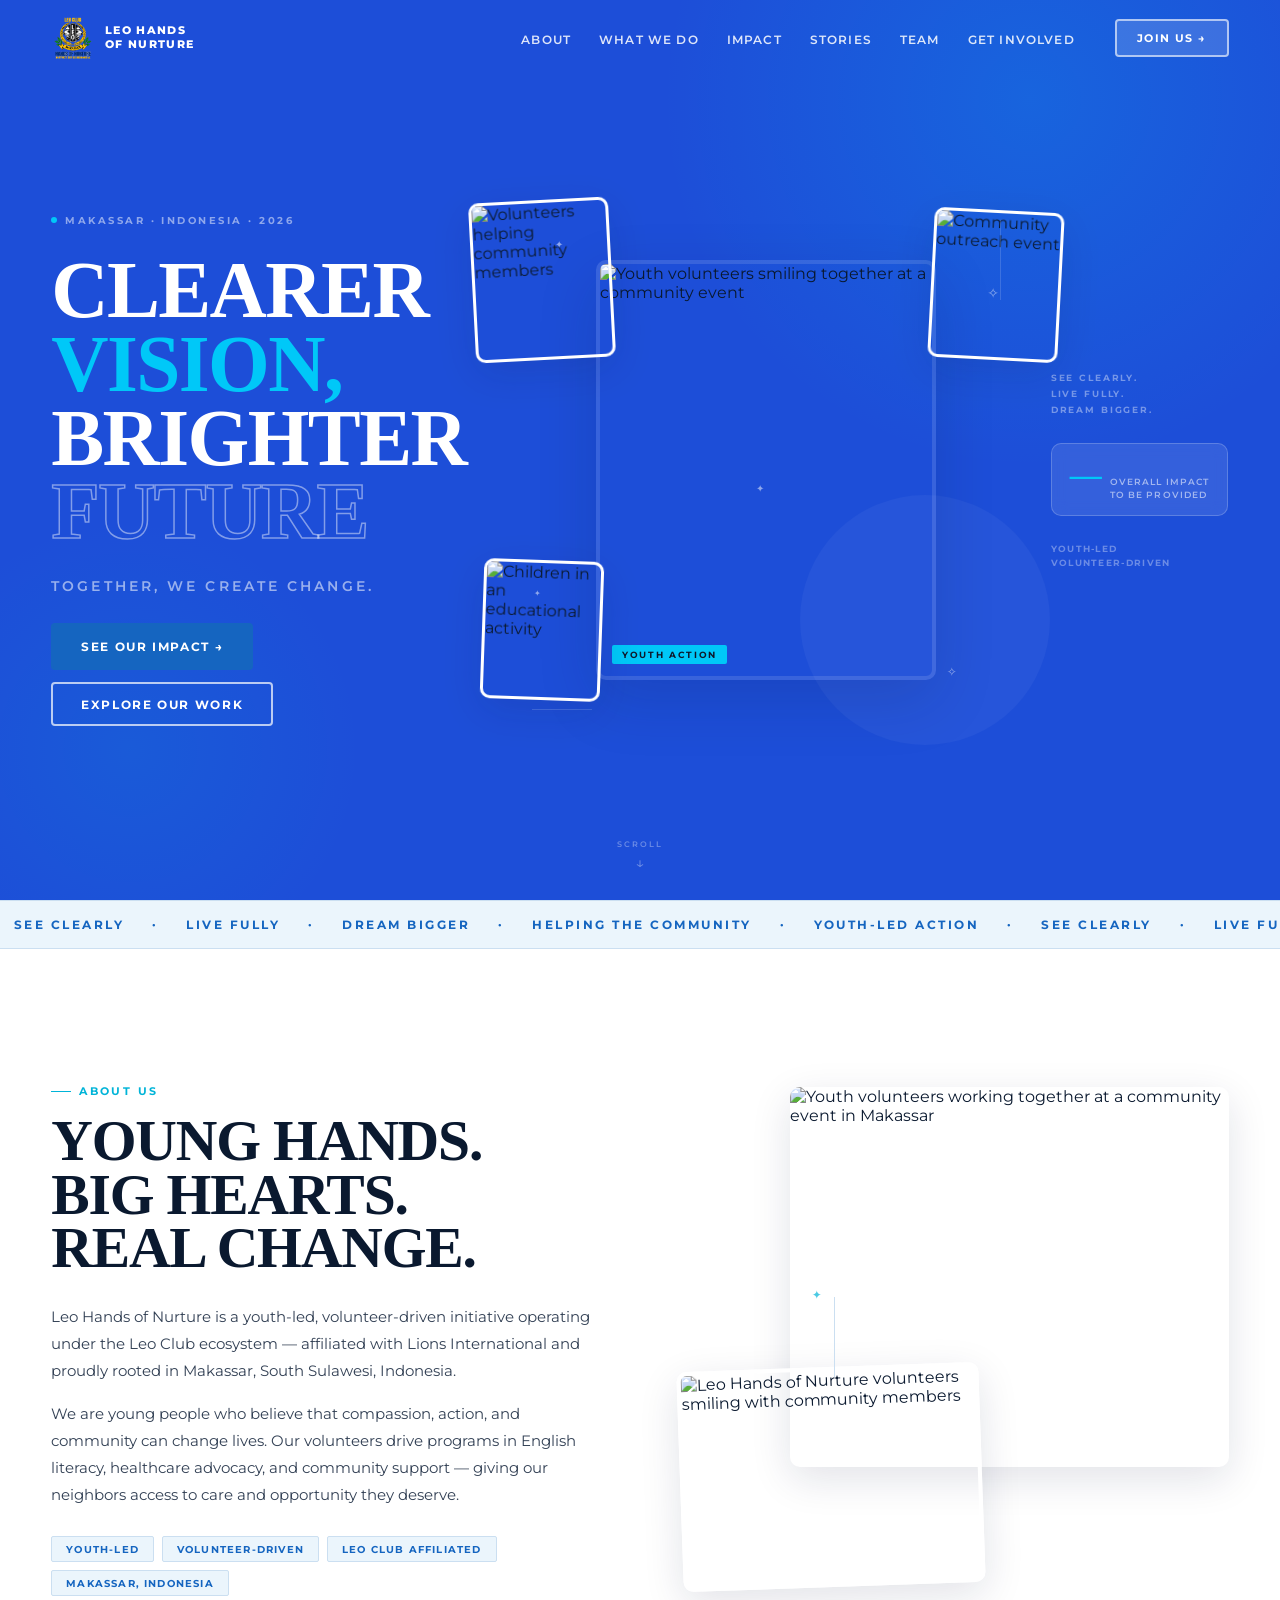
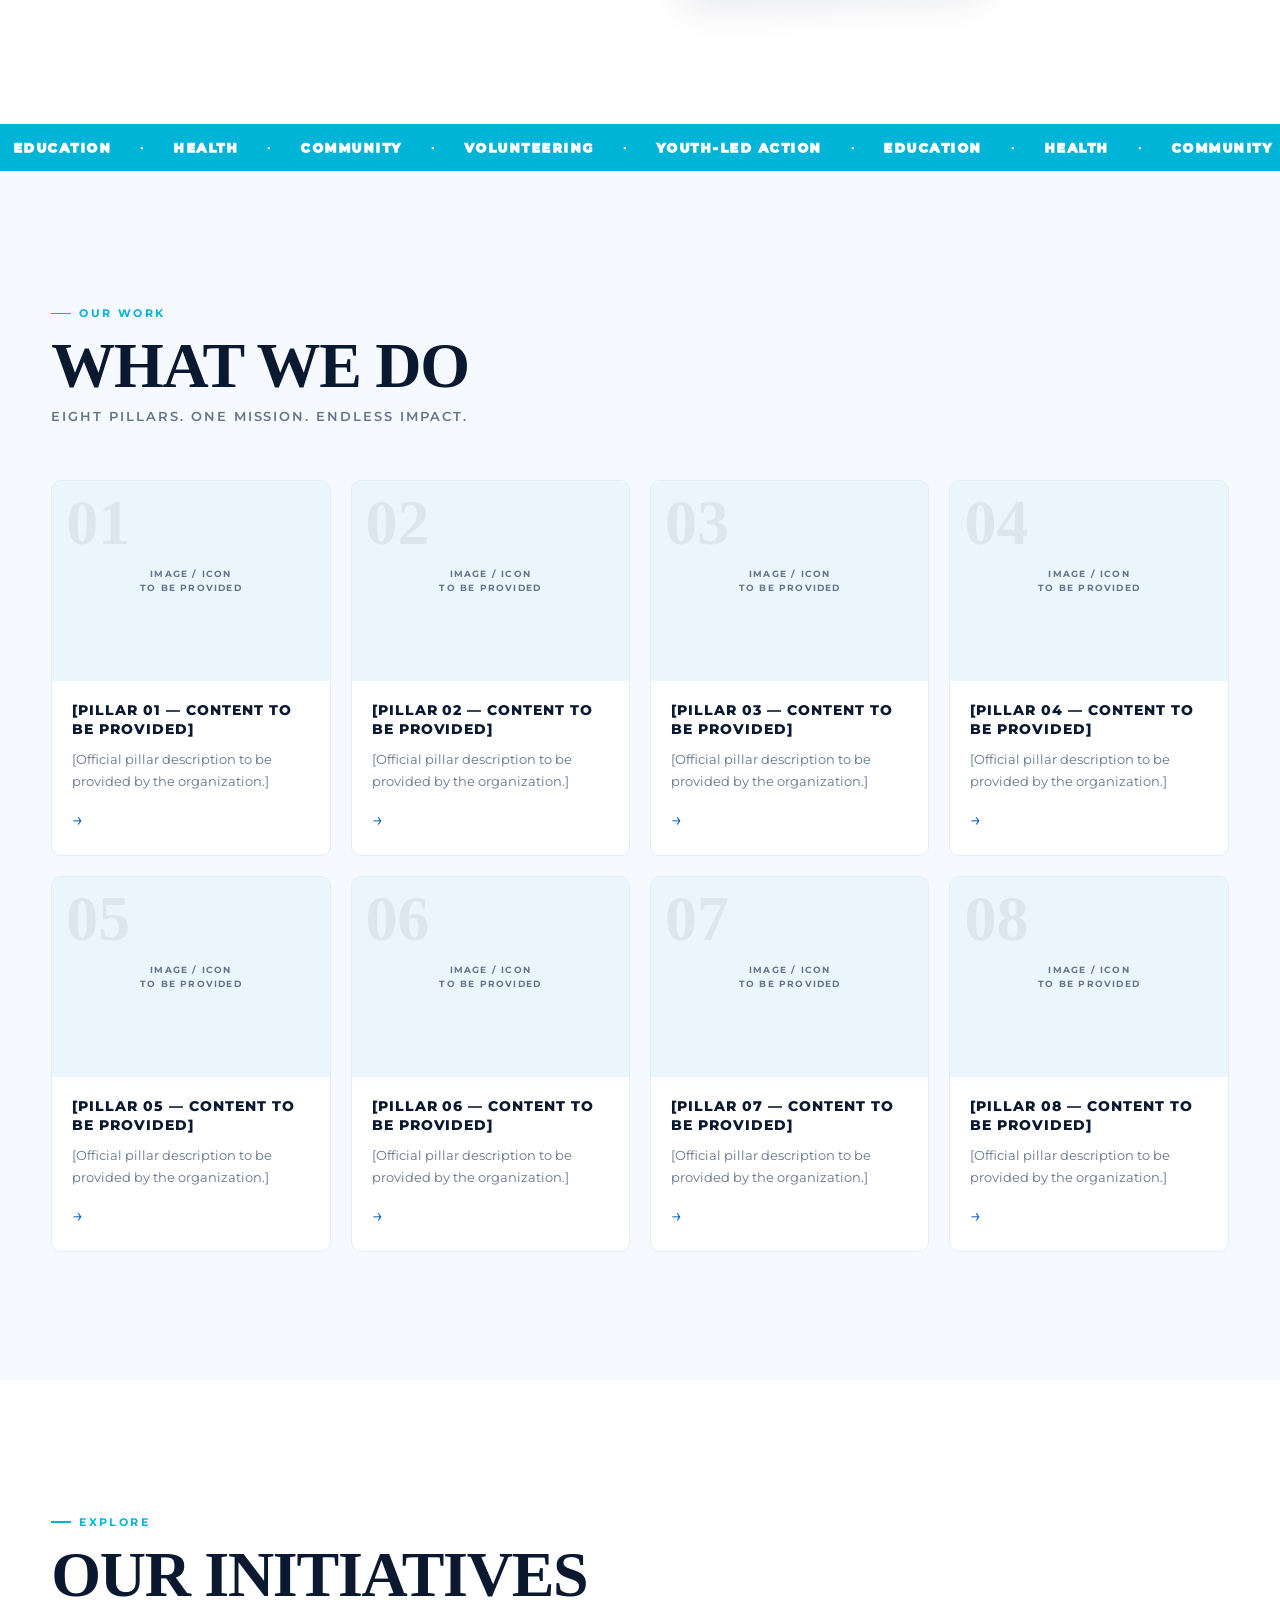
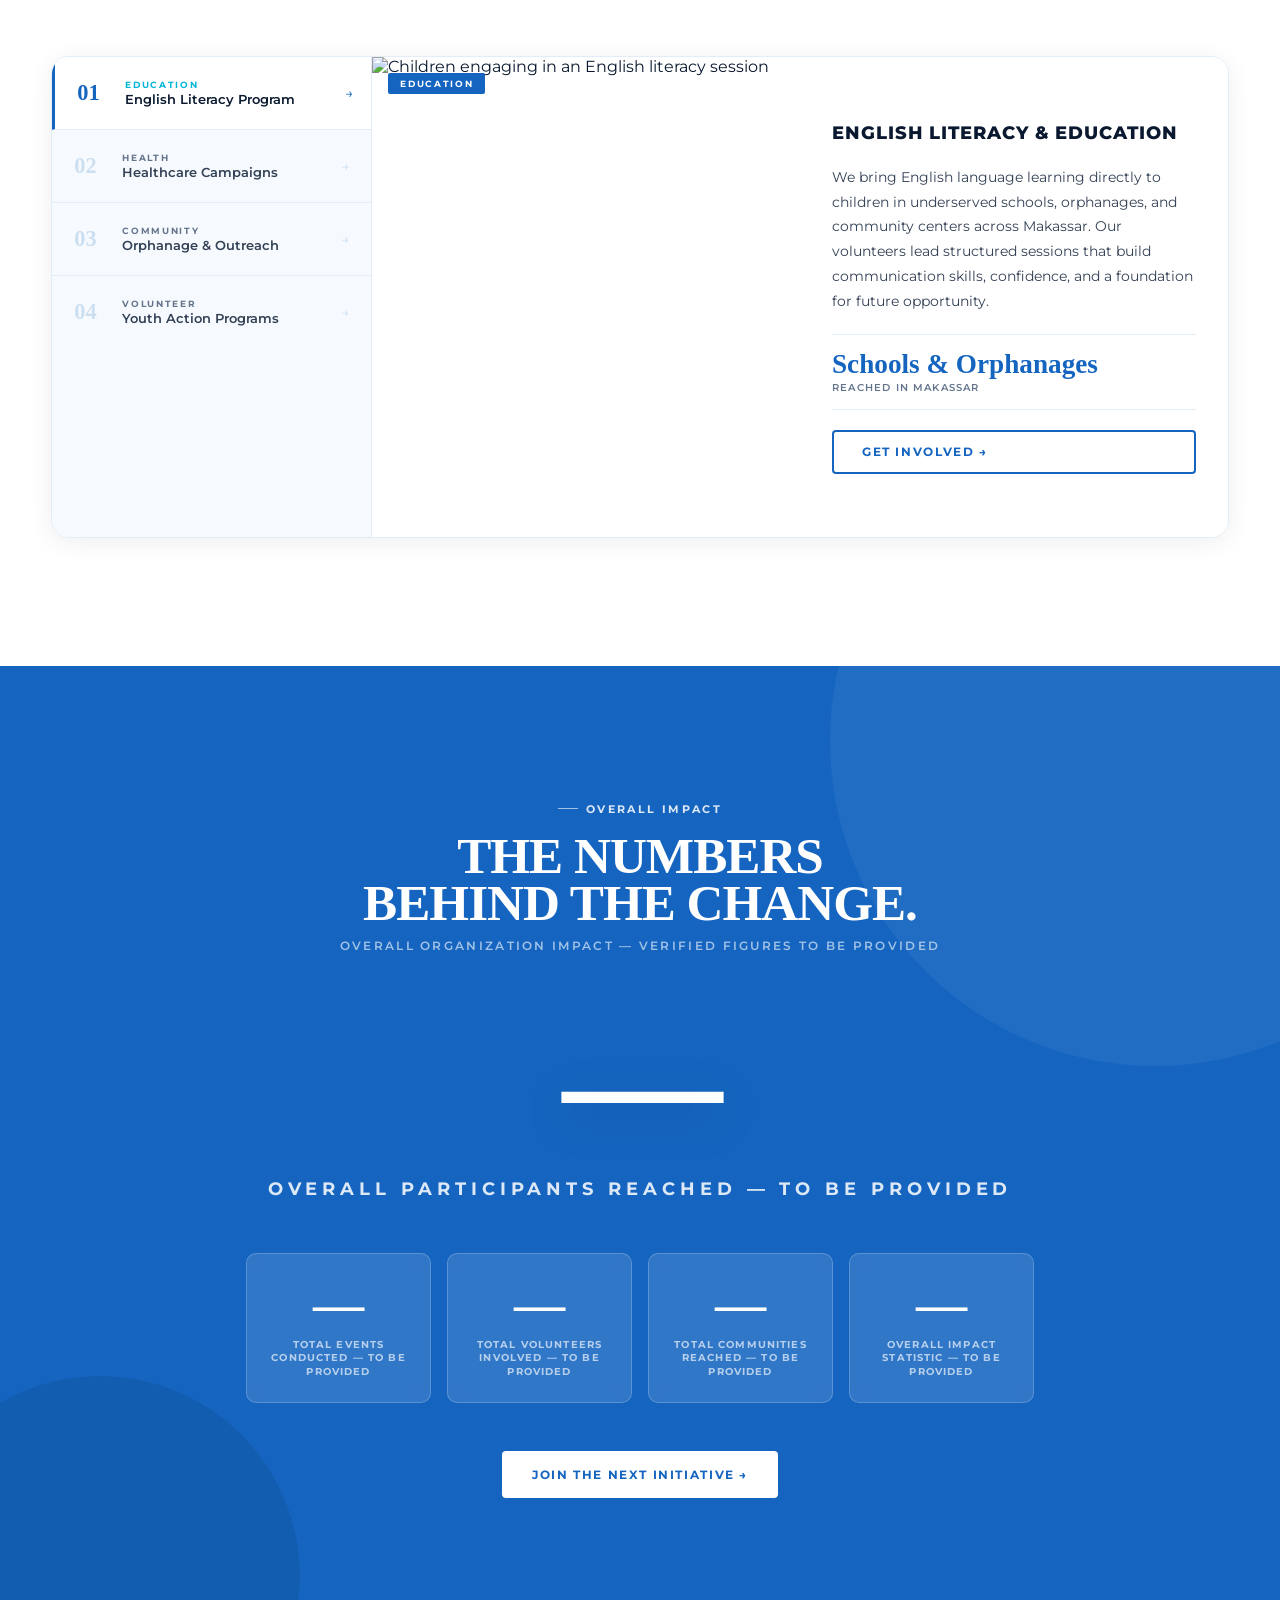
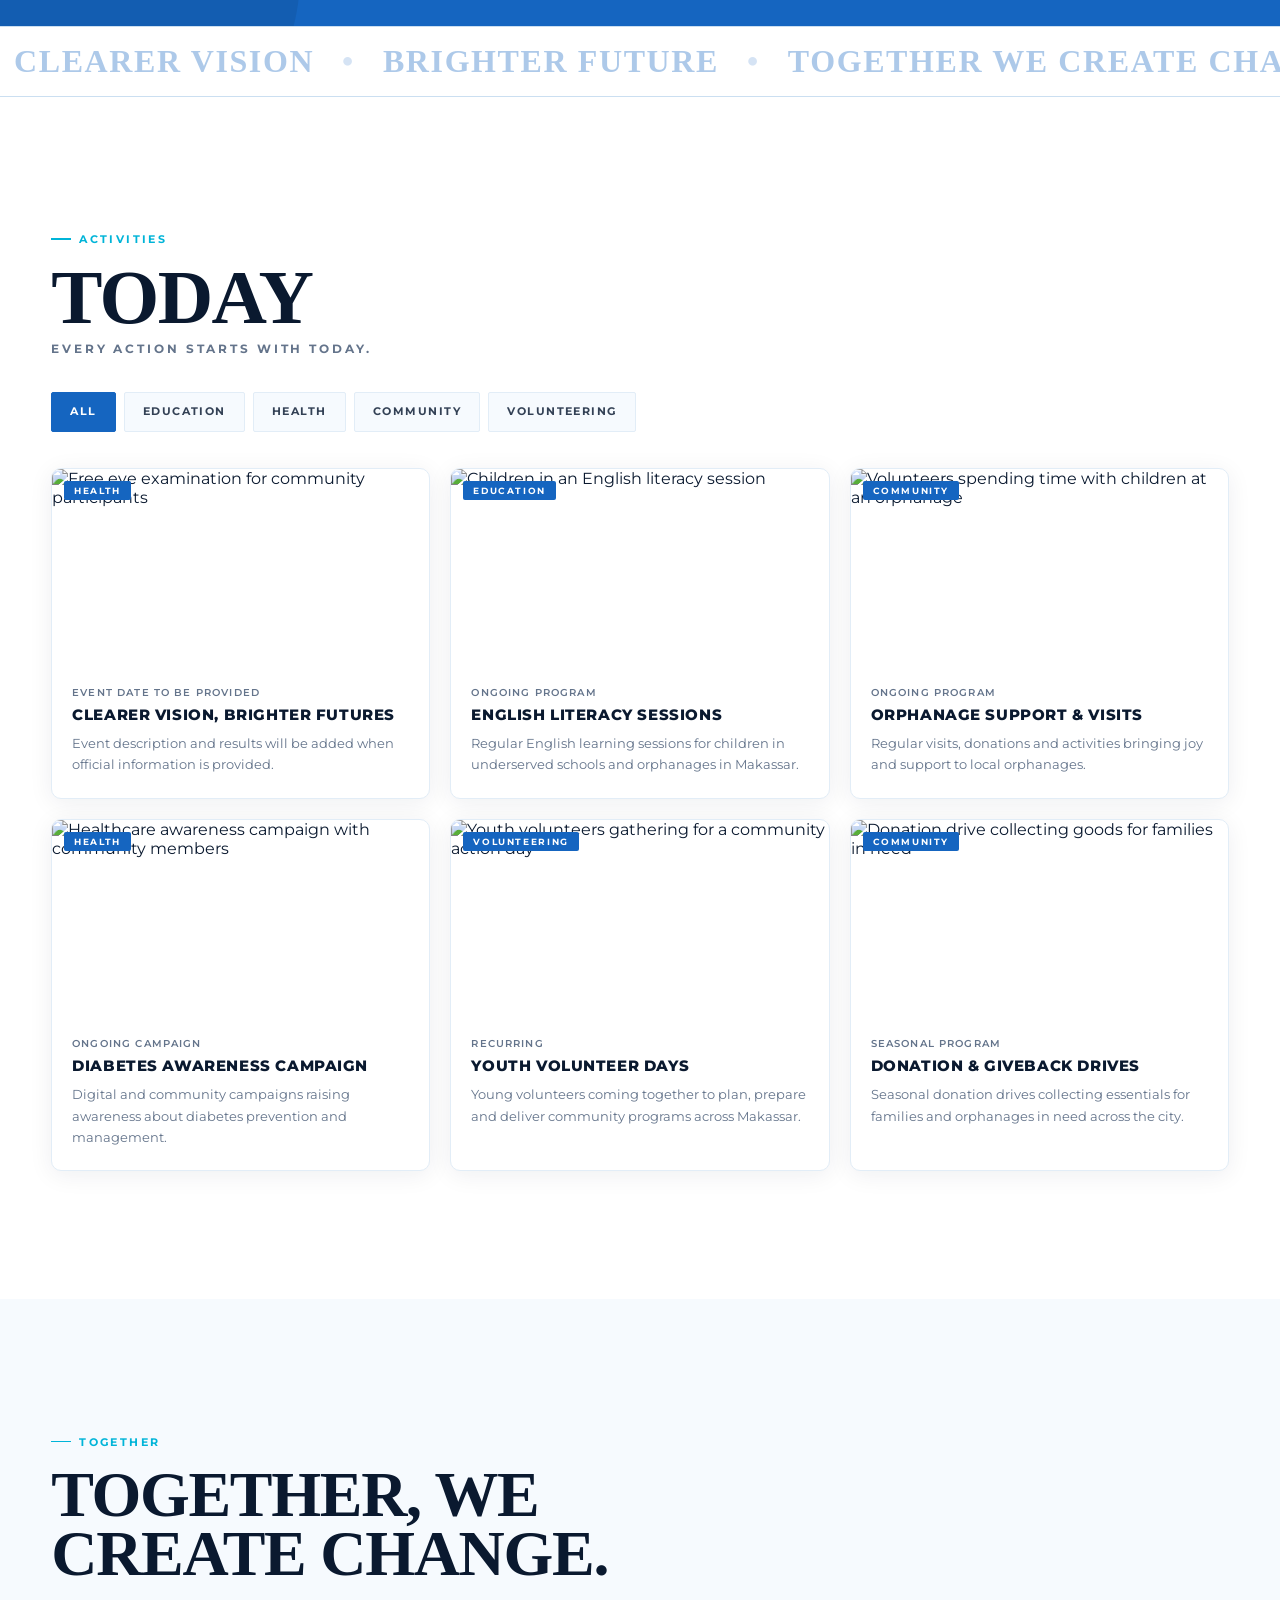
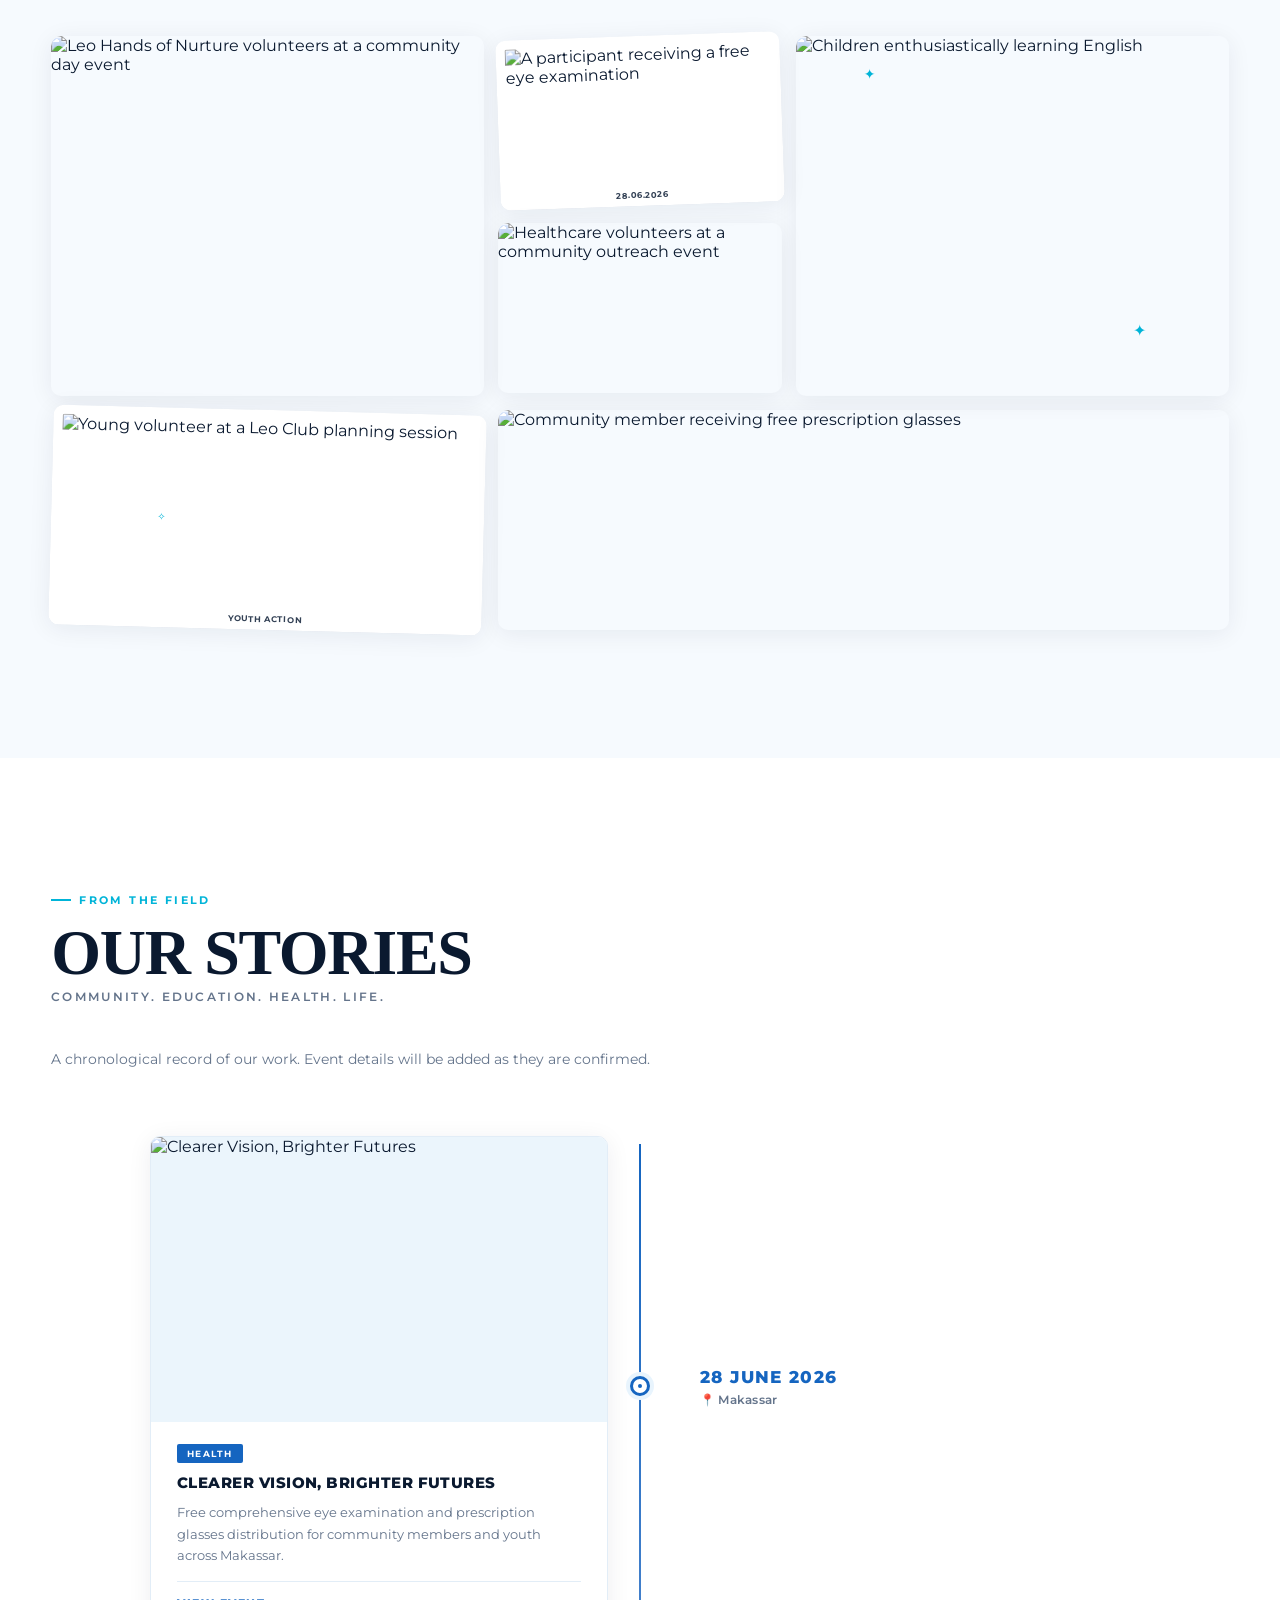
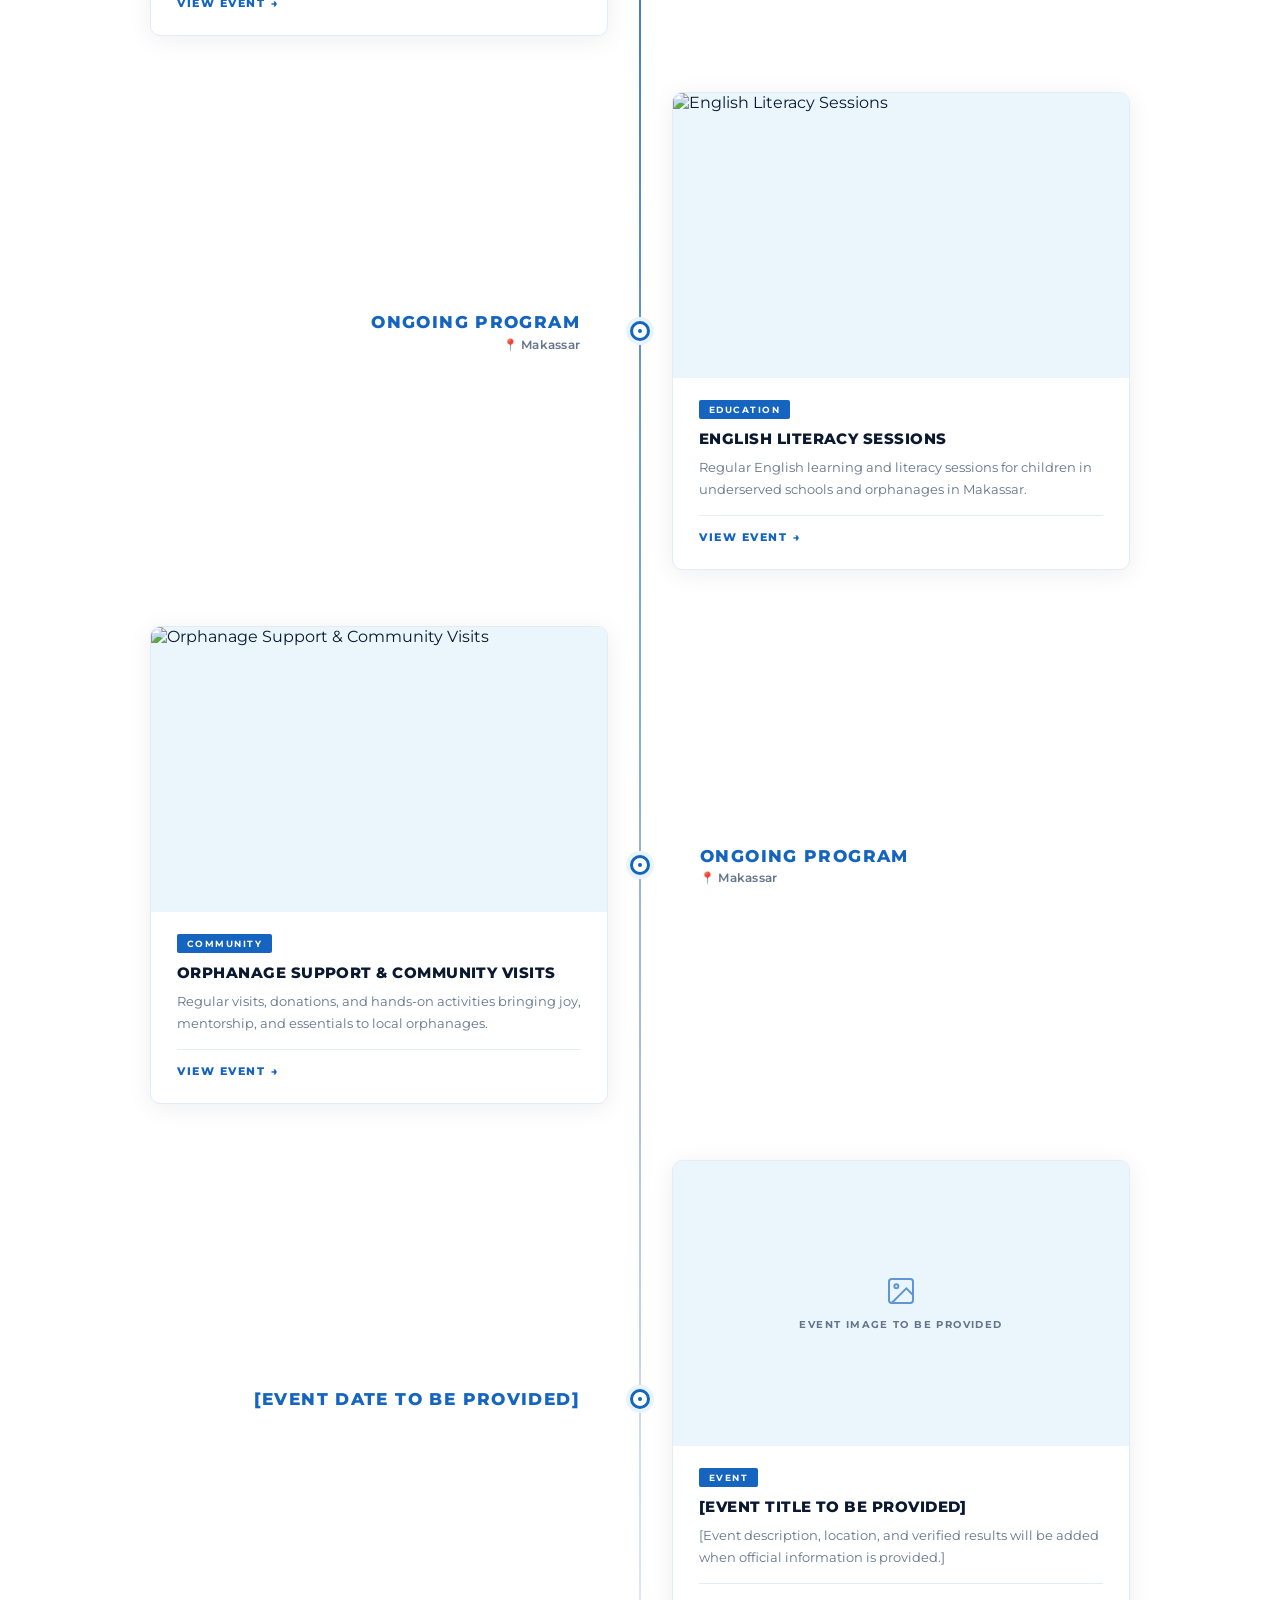
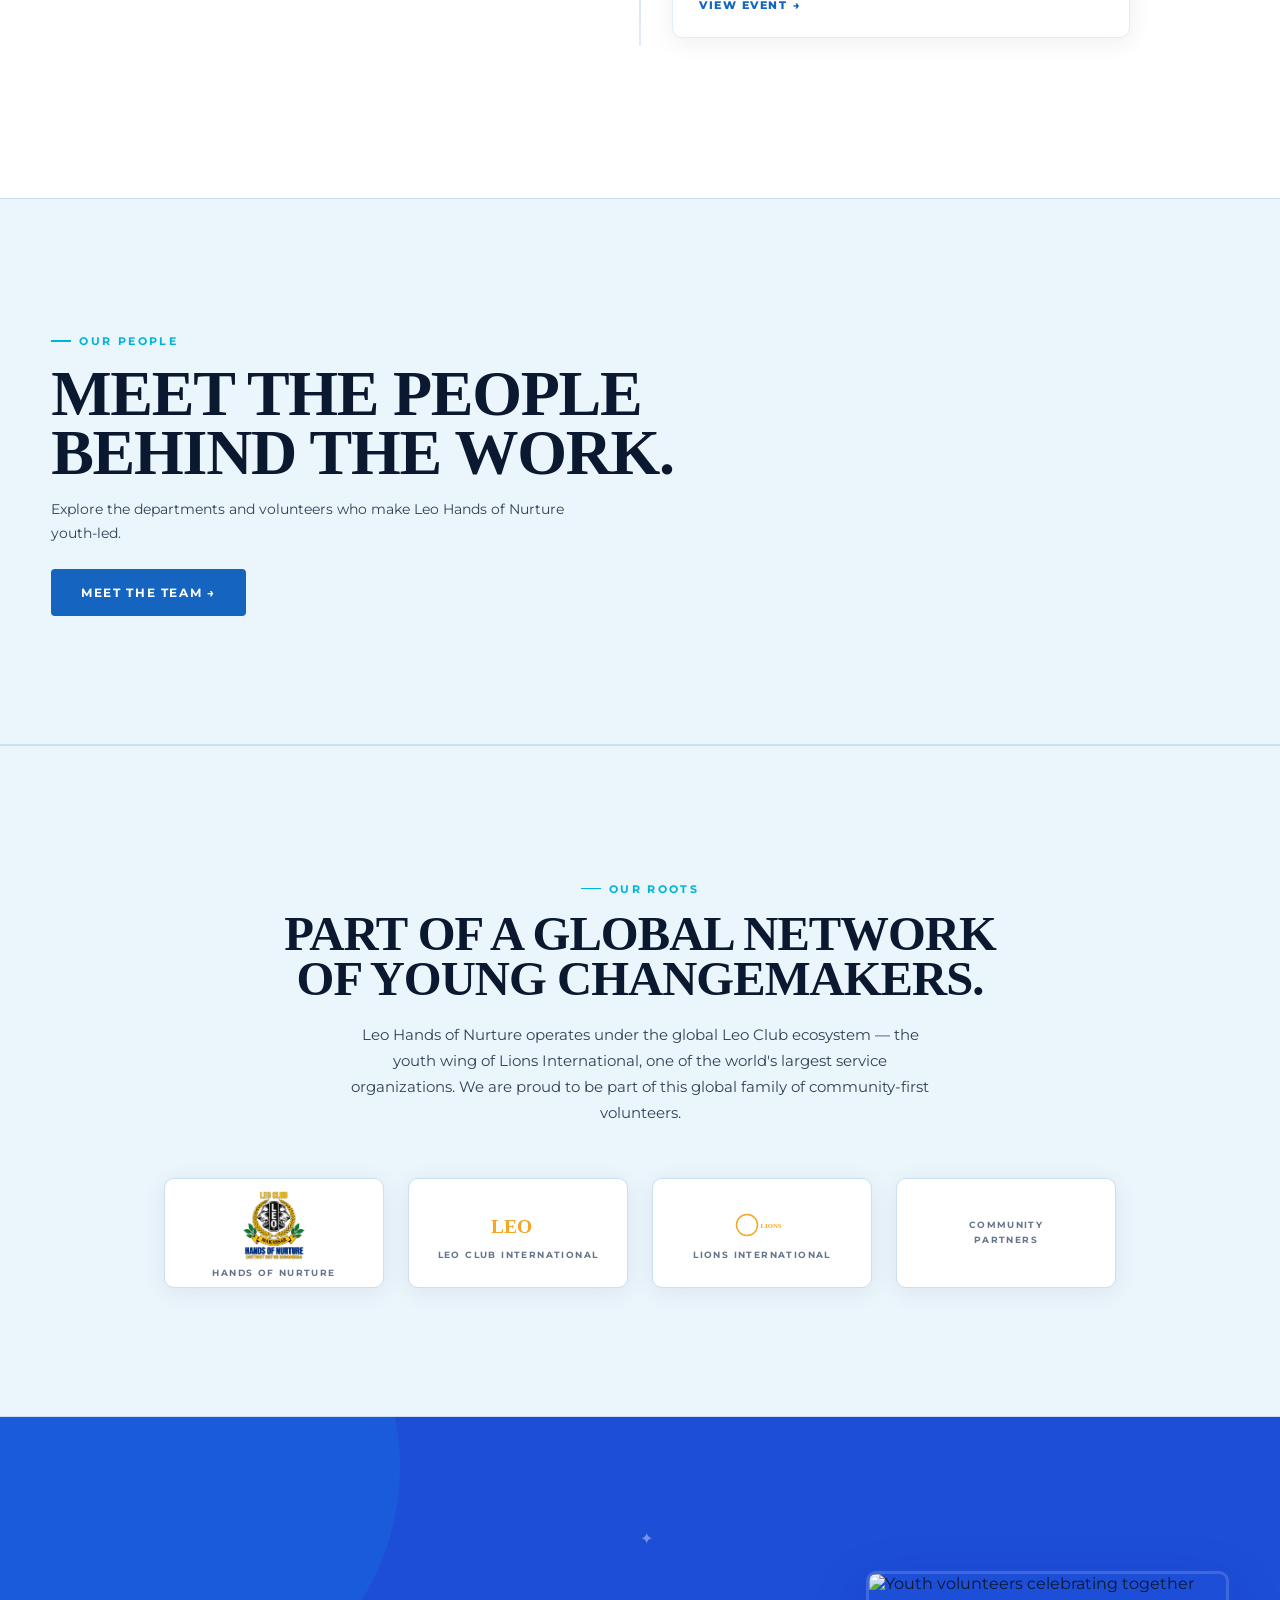
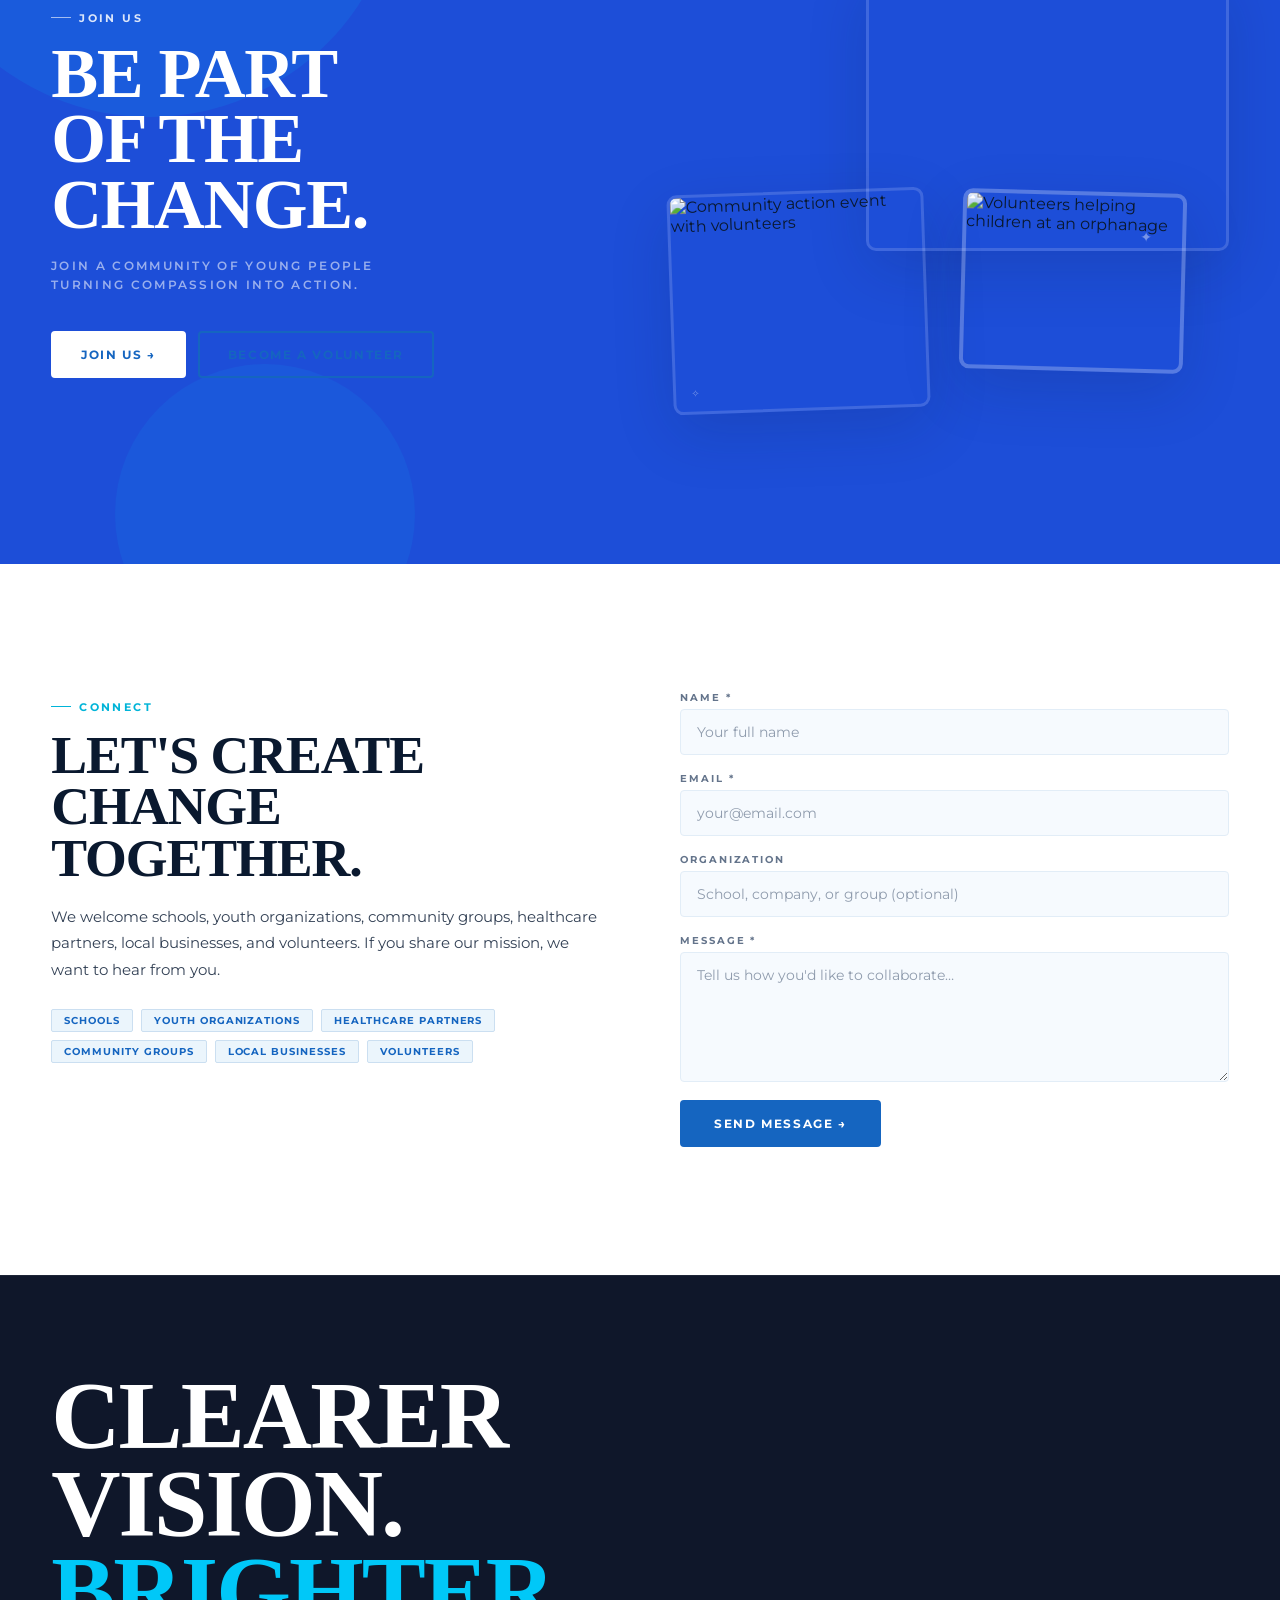
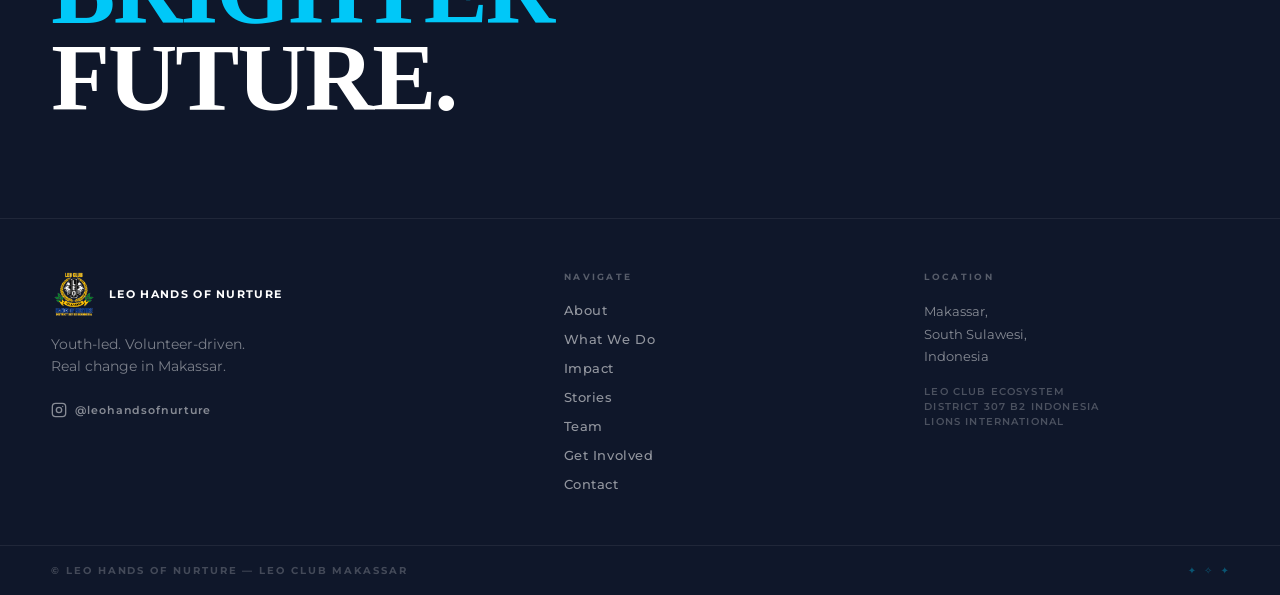
==== commit 5e1f179a: "feat: complete team page, member directory modal, and alternating event timeline" ====
--- a/index.html
+++ b/index.html
@@ -59,6 +59,7 @@
         <li><a href="#what-we-do">What We Do</a></li>
         <li><a href="#impact">Impact</a></li>
         <li><a href="#stories">Stories</a></li>
+        <li><a href="team.html">Team</a></li>
         <li><a href="#get-involved">Get Involved</a></li>
       </ul>
       <a href="#collaborate" class="nav-cta btn-primary">JOIN US →</a>
@@ -86,6 +87,7 @@
       <li><a href="#what-we-do" class="mobile-nav-link">What We Do</a></li>
       <li><a href="#impact" class="mobile-nav-link">Impact</a></li>
       <li><a href="#stories" class="mobile-nav-link">Stories</a></li>
+      <li><a href="team.html" class="mobile-nav-link">Team</a></li>
       <li><a href="#get-involved" class="mobile-nav-link">Get Involved</a></li>
     </ul>
     <div class="mobile-menu-footer">
@@ -165,8 +167,8 @@
             <span>DREAM BIGGER.</span>
           </div>
           <div class="hero-stat-pill">
-            <span class="stat-big">877</span>
-            <span class="stat-label">lives<br/>touched</span>
+            <span class="stat-big">—</span>
+            <span class="stat-label">overall impact<br/>to be provided</span>
           </div>
           <div class="hero-badge">
             <span>YOUTH-LED</span>
@@ -290,53 +292,10 @@
       <div class="wwd-header">
         <div class="section-label">OUR WORK</div>
         <h2 id="wwd-heading" class="display-headline">WHAT WE DO</h2>
-        <p class="wwd-intro">Four pillars. One mission. Endless impact.</p>
+        <p class="wwd-intro">Eight pillars. One mission. Endless impact.</p>
       </div>
       <div class="wwd-grid">
-        <article class="wwd-card wwd-card-large" tabindex="0">
-          <div class="wwd-card-number" aria-hidden="true">01</div>
-          <div class="wwd-card-image">
-            <img src="https://images.unsplash.com/photo-1503676260728-1c00da094a0b?w=700&q=85" alt="Children learning English together in a bright classroom" loading="lazy" />
-          </div>
-          <div class="wwd-card-content">
-            <h3 class="wwd-card-title">ENGLISH LITERACY<br/>&amp; EDUCATION</h3>
-            <p>Giving children in underserved communities, local schools and orphanages opportunities to learn and develop English — opening doors to a bigger world.</p>
-            <span class="wwd-arrow" aria-hidden="true">→</span>
-          </div>
-        </article>
-        <article class="wwd-card" tabindex="0">
-          <div class="wwd-card-number" aria-hidden="true">02</div>
-          <div class="wwd-card-image">
-            <img src="https://images.unsplash.com/photo-1576091160550-2173dba999ef?w=600&q=85" alt="Healthcare volunteers providing eye examinations to community members" loading="lazy" />
-          </div>
-          <div class="wwd-card-content">
-            <h3 class="wwd-card-title">HEALTHCARE<br/>ADVOCACY</h3>
-            <p>Coordinating events and digital campaigns on health challenges including diabetes awareness and support for children facing childhood cancer.</p>
-            <span class="wwd-arrow" aria-hidden="true">→</span>
-          </div>
-        </article>
-        <article class="wwd-card" tabindex="0">
-          <div class="wwd-card-number" aria-hidden="true">03</div>
-          <div class="wwd-card-image">
-            <img src="https://images.unsplash.com/photo-1488521787991-ed7bbaae773c?w=600&q=85" alt="Volunteers visiting and supporting children at a local orphanage" loading="lazy" />
-          </div>
-          <div class="wwd-card-content">
-            <h3 class="wwd-card-title">COMMUNITY &amp;<br/>ORPHANAGE SUPPORT</h3>
-            <p>Organizing donation drives, holiday programs and hands-on volunteering activities supporting local orphanages and communities across Makassar.</p>
-            <span class="wwd-arrow" aria-hidden="true">→</span>
-          </div>
-        </article>
-        <article class="wwd-card" tabindex="0">
-          <div class="wwd-card-number" aria-hidden="true">04</div>
-          <div class="wwd-card-image">
-            <img src="https://images.unsplash.com/photo-1559027615-cd4628902d4a?w=600&q=85" alt="Young volunteers planning and collaborating on a community program" loading="lazy" />
-          </div>
-          <div class="wwd-card-content">
-            <h3 class="wwd-card-title">YOUTH-LED<br/>ACTION</h3>
-            <p>Young volunteers working together to turn ideas into practical community programs — because change is most powerful when it starts from within.</p>
-            <span class="wwd-arrow" aria-hidden="true">→</span>
-          </div>
-        </article>
+        <div id="pillar-grid" class="wwd-grid-content" aria-live="polite"></div>
       </div>
     </section>
 
@@ -408,10 +367,10 @@
             </div>
             <div class="init-panel-body">
               <h3 class="init-panel-title">Healthcare Advocacy</h3>
-              <p>From eye care camps to diabetes awareness to childhood cancer support — we coordinate community health events and digital campaigns that make essential healthcare more accessible. Our most recent initiative reached 877 people with free eye examinations and prescription glasses.</p>
+              <p>From eye care camps to diabetes awareness to childhood cancer support — we coordinate community health events and digital campaigns that make essential healthcare more accessible. Event-specific results will appear on the relevant event detail page once verified.</p>
               <div class="init-panel-stat">
-                <span class="init-stat-num">877</span>
-                <span class="init-stat-label">Participants Reached in 2026</span>
+                <span class="init-stat-num">—</span>
+                <span class="init-stat-label">Event impact to be provided</span>
               </div>
               <a href="#impact" class="btn-outline-light">SEE OUR IMPACT →</a>
             </div>
@@ -479,7 +438,7 @@
           </button>
           <div class="acc-body" id="acc-body-health" hidden>
             <img src="https://images.unsplash.com/photo-1576091160550-2173dba999ef?w=600&q=80" alt="Free eye care examination" loading="lazy" class="acc-image" />
-            <p>From eye care camps to diabetes awareness — making essential healthcare more accessible. Our 2026 initiative reached 877 people.</p>
+            <p>From eye care camps to diabetes awareness — making essential healthcare more accessible. Verified event results will be added to individual event pages.</p>
             <a href="#impact" class="btn-outline-light">SEE OUR IMPACT →</a>
           </div>
         </div>
@@ -516,63 +475,6 @@
       </div>
     </section>
 
-    <!-- ===================== CAMPAIGN STORY ===================== -->
-    <section id="campaign-story" class="section-campaign-story" aria-labelledby="story-heading">
-      <div class="story-bg-deco" aria-hidden="true">
-        <span class="story-star ss1">✦</span>
-        <span class="story-star ss2">✧</span>
-        <span class="story-star ss3">✦</span>
-      </div>
-      <div class="story-grid">
-        <div class="story-date-col">
-          <div class="story-date-card">
-            <span class="story-day">28</span>
-            <span class="story-month">JUNE</span>
-            <span class="story-year">2026</span>
-          </div>
-          <div class="story-location-pill">
-            <span aria-hidden="true">📍</span>
-            <span>MALL PIPO — ATRIUM BIRA</span>
-          </div>
-        </div>
-
-        <div class="story-main-col">
-          <div class="section-label">WHAT HAPPENED?</div>
-          <h2 id="story-heading" class="display-headline story-headline">
-            <span>CLEARER</span>
-            <span>VISION</span>
-            <span class="story-hl-accent">BRIGHTER</span>
-            <span>FUTURES</span>
-          </h2>
-          <div class="story-campaign-tags" aria-hidden="true">
-            <span class="story-tag">FREE EYE EXAMS</span>
-            <span class="story-tag-plus">+</span>
-            <span class="story-tag">PRESCRIPTION GLASSES</span>
-          </div>
-          <p class="story-purpose">TO MAKE ESSENTIAL EYE CARE MORE ACCESSIBLE TO THE COMMUNITY.</p>
-          <div class="story-body">
-            <p>On 28 June 2026, Leo Hands of Nurture brought free eye care directly to the community at Mall Pipo — Atrium Bira, Makassar. The event was designed to improve students' learning quality through better vision, ensuring no child had to struggle in class because of an uncorrected eyesight issue.</p>
-            <p>The initiative was supported by healthcare professionals from multiple institutions — bringing expertise and compassion together in one space.</p>
-          </div>
-          <div class="story-supporters">
-            <div class="supporter-item"><span aria-hidden="true">🏥</span><span>RS Primaya &amp; EyeQ Medical Teams</span></div>
-            <div class="supporter-item"><span aria-hidden="true">👨‍⚕️</span><span>13 PERDAMI Doctors</span></div>
-            <div class="supporter-item"><span aria-hidden="true">🩺</span><span>25 IROPIN Healthcare Workers</span></div>
-            <div class="supporter-item"><span aria-hidden="true">🦁</span><span>16 Lions Club Makassar Pinisi Members</span></div>
-          </div>
-        </div>
-
-        <div class="story-photo-col" aria-hidden="true">
-          <div class="story-photo sp-top">
-            <img src="https://images.unsplash.com/photo-1576091160550-2173dba999ef?w=600&q=85" alt="A person receiving a free eye examination" loading="lazy" />
-          </div>
-          <div class="story-photo sp-bottom">
-            <img src="https://images.unsplash.com/photo-1551076805-e1869033e561?w=500&q=80" alt="Medical staff at the eye care initiative" loading="lazy" />
-          </div>
-        </div>
-      </div>
-    </section>
-
     <!-- ===================== IMPACT ===================== -->
     <section id="impact" class="section-impact" aria-labelledby="impact-heading">
       <div class="impact-bg" aria-hidden="true">
@@ -580,37 +482,33 @@
         <div class="impact-circle ic2"></div>
       </div>
       <div class="impact-header">
-        <div class="section-label on-dark">CLEARER VISION, BRIGHTER FUTURES</div>
+        <div class="section-label on-dark">OVERALL IMPACT</div>
         <h2 id="impact-heading" class="display-headline impact-heading-text">THE NUMBERS<br/>BEHIND THE CHANGE.</h2>
-        <p class="impact-event-info">28 June 2026 — Mall Pipo, Atrium Bira, Makassar</p>
+        <p class="impact-event-info">Overall organization impact — verified figures to be provided</p>
       </div>
 
       <!-- Hero stat: number and label in a strict flex column — no overlap -->
       <div class="impact-hero-stat">
-        <span class="impact-big-num" data-target="877" data-counted="false" aria-label="877">877</span>
-        <span class="impact-big-label">PARTICIPANTS REACHED</span>
+        <span class="impact-big-num impact-pending">—</span>
+        <span class="impact-big-label">OVERALL PARTICIPANTS REACHED — TO BE PROVIDED</span>
       </div>
 
       <div class="impact-stats-grid">
         <div class="impact-stat-card">
-          <span class="impact-stat-num" data-target="570" data-counted="false" aria-label="570">570</span>
-          <span class="impact-stat-label">PEOPLE RECEIVED FREE GLASSES</span>
+          <span class="impact-stat-num impact-pending">—</span>
+          <span class="impact-stat-label">TOTAL EVENTS CONDUCTED — TO BE PROVIDED</span>
         </div>
         <div class="impact-stat-card">
-          <span class="impact-stat-num" data-target="307" data-counted="false" aria-label="307">307</span>
-          <span class="impact-stat-label">DID NOT REQUIRE GLASSES</span>
+          <span class="impact-stat-num impact-pending">—</span>
+          <span class="impact-stat-label">TOTAL VOLUNTEERS INVOLVED — TO BE PROVIDED</span>
         </div>
         <div class="impact-stat-card">
-          <span class="impact-stat-num" data-target="16" data-counted="false" aria-label="16">16</span>
-          <span class="impact-stat-label">LIONS CLUB MAKASSAR PINISI MEMBERS</span>
+          <span class="impact-stat-num impact-pending">—</span>
+          <span class="impact-stat-label">TOTAL COMMUNITIES REACHED — TO BE PROVIDED</span>
         </div>
         <div class="impact-stat-card">
-          <span class="impact-stat-num" data-target="25" data-counted="false" aria-label="25">25</span>
-          <span class="impact-stat-label">IROPIN HEALTHCARE WORKERS</span>
-        </div>
-        <div class="impact-stat-card">
-          <span class="impact-stat-num" data-target="13" data-counted="false" aria-label="13">13</span>
-          <span class="impact-stat-label">PERDAMI DOCTORS</span>
+          <span class="impact-stat-num impact-pending">—</span>
+          <span class="impact-stat-label">OVERALL IMPACT STATISTIC — TO BE PROVIDED</span>
         </div>
       </div>
 
@@ -662,9 +560,9 @@
             <span class="today-card-cat">HEALTH</span>
           </div>
           <div class="today-card-body">
-            <span class="today-card-date">28 June 2026</span>
+            <span class="today-card-date">Event date to be provided</span>
             <h3 class="today-card-title">Clearer Vision, Brighter Futures</h3>
-            <p>Free eye exams and prescription glasses for 877 community members at Mall Pipo, Makassar.</p>
+            <p>Event description and results will be added when official information is provided.</p>
           </div>
         </div>
         <div class="today-card" data-category="education" role="listitem" tabindex="0">
@@ -807,61 +705,8 @@
         <h2 id="stories-heading" class="display-headline">OUR STORIES</h2>
         <p class="stories-sub">Community. Education. Health. Life.</p>
       </div>
-      <div class="stories-grid">
-
-        <!-- Story 1: Eye Care — scrolls to campaign-story section -->
-        <article class="story-card story-card-featured" tabindex="0">
-          <div class="story-card-image">
-            <img src="https://images.unsplash.com/photo-1576091160550-2173dba999ef?w=900&q=85" alt="The Clearer Vision Brighter Futures event at Mall Pipo Makassar" loading="lazy" />
-            <span class="story-card-cat">HEALTH</span>
-          </div>
-          <div class="story-card-content">
-            <span class="story-card-date">28 June 2026</span>
-            <h3 class="story-card-title">877 Lives Touched: Our Eye Care Initiative</h3>
-            <p class="story-card-desc">Over one day, 877 people received free eye examinations at Mall Pipo, Atrium Bira. 570 went home with prescription glasses. Here's how we made it happen.</p>
-            <a href="#campaign-story" class="story-read-more">READ STORY →</a>
-          </div>
-        </article>
-
-        <!-- Story 2: Education — opens modal -->
-        <article class="story-card" tabindex="0">
-          <div class="story-card-image">
-            <img src="https://images.unsplash.com/photo-1503676260728-1c00da094a0b?w=700&q=80" alt="Children joyfully participating in an English lesson" loading="lazy" />
-            <span class="story-card-cat">EDUCATION</span>
-          </div>
-          <div class="story-card-content">
-            <span class="story-card-date">Ongoing</span>
-            <h3 class="story-card-title">Opening Doors: English Literacy at the Orphanage</h3>
-            <p class="story-card-desc">Every Saturday, our volunteers bring English lessons and friendship to children who rarely get to explore the world through language.</p>
-            <button
-              class="story-read-more"
-              data-story="education"
-              aria-haspopup="dialog"
-              aria-label="Read story: Opening Doors English Literacy"
-            >READ STORY →</button>
-          </div>
-        </article>
-
-        <!-- Story 3: Community — opens modal -->
-        <article class="story-card" tabindex="0">
-          <div class="story-card-image">
-            <img src="https://images.unsplash.com/photo-1488521787991-ed7bbaae773c?w=700&q=80" alt="Volunteers sitting with and listening to children at an orphanage" loading="lazy" />
-            <span class="story-card-cat">COMMUNITY</span>
-          </div>
-          <div class="story-card-content">
-            <span class="story-card-date">Ongoing</span>
-            <h3 class="story-card-title">More Than Donations: Being Present</h3>
-            <p class="story-card-desc">We don't just drop off goods. We show up, we sit down, we listen. Community begins with presence.</p>
-            <button
-              class="story-read-more"
-              data-story="community"
-              aria-haspopup="dialog"
-              aria-label="Read story: More Than Donations Being Present"
-            >READ STORY →</button>
-          </div>
-        </article>
-
-      </div>
+      <p class="timeline-intro">A chronological record of our work. Event details will be added as they are confirmed.</p>
+      <div class="event-timeline" id="event-timeline" aria-live="polite"></div>
     </section>
 
     <!-- ===================== STORY MODALS ===================== -->
@@ -907,101 +752,13 @@
       </div>
     </div>
 
-    <!-- ===================== TEAM / PEOPLE SECTION ===================== -->
-    <section id="team" class="section-team" aria-labelledby="team-heading">
+    <!-- ===================== TEAM CTA ===================== -->
+    <section id="team-cta" class="section-team team-cta-section" aria-labelledby="team-cta-heading">
       <div class="team-header">
         <div class="section-label">OUR PEOPLE</div>
-        <h2 id="team-heading" class="display-headline team-heading">THE PEOPLE<br/>BEHIND THE WORK.</h2>
-        <p class="team-sub">Leo Hands of Nurture is entirely youth-led. Every program, every event, every visit is driven by young volunteers who give their time, energy, and heart to the community.</p>
-      </div>
-
-      <div class="team-grid">
-        <!-- Featured slot — replace with real photo and name when available -->
-        <div class="team-card team-card-featured">
-          <div class="team-card-placeholder team-card-img">
-            <span class="team-card-placeholder-icon">🧑‍🤝‍🧑</span>
-            <span class="team-card-placeholder-text">PHOTO<br/>PLACEHOLDER</span>
-          </div>
-          <div class="team-card-body">
-            <span class="team-card-role">CHAPTER PRESIDENT</span>
-            <h3 class="team-card-name">[Name Placeholder]</h3>
-            <p class="team-card-desc">Leading Leo Hands of Nurture's vision, strategy and volunteer coordination across all programs in Makassar.</p>
-          </div>
-        </div>
-
-        <!-- Supporting cards -->
-        <div class="team-card">
-          <div class="team-card-img">
-            <img
-              src="https://images.unsplash.com/photo-1529156069898-49953e39b3ac?w=500&q=80"
-              alt="Leo Hands of Nurture volunteers at a community event"
-              loading="lazy"
-            />
-          </div>
-          <div class="team-card-body">
-            <span class="team-card-role">PROGRAM VOLUNTEERS</span>
-            <h3 class="team-card-name">Our Volunteer Team</h3>
-            <p class="team-card-desc">Dedicated young people who drive education, health and community programs week after week.</p>
-          </div>
-        </div>
-
-        <div class="team-card">
-          <div class="team-card-img">
-            <img
-              src="https://images.unsplash.com/photo-1576091160550-2173dba999ef?w=500&q=80"
-              alt="Healthcare volunteers at the eye care initiative"
-              loading="lazy"
-            />
-          </div>
-          <div class="team-card-body">
-            <span class="team-card-role">HEALTH INITIATIVE TEAM</span>
-            <h3 class="team-card-name">Healthcare Coordinators</h3>
-            <p class="team-card-desc">The team behind the Clearer Vision initiative — coordinating doctors, healthcare workers and community outreach.</p>
-          </div>
-        </div>
-
-        <div class="team-card">
-          <div class="team-card-img">
-            <img
-              src="https://images.unsplash.com/photo-1503676260728-1c00da094a0b?w=500&q=80"
-              alt="Education volunteers with children in a classroom"
-              loading="lazy"
-            />
-          </div>
-          <div class="team-card-body">
-            <span class="team-card-role">EDUCATION VOLUNTEERS</span>
-            <h3 class="team-card-name">English Literacy Team</h3>
-            <p class="team-card-desc">Volunteers who show up every week to teach English and build futures for children in orphanages across Makassar.</p>
-          </div>
-        </div>
-      </div>
-
-      <!-- Community faces strip -->
-      <div class="team-community-strip">
-        <p class="team-community-label">OUR COMMUNITY</p>
-        <div class="team-faces-row" aria-label="Community member photos">
-          <div class="team-face">
-            <img src="https://images.unsplash.com/photo-1517486808906-6ca8b3f04846?w=150&q=80" alt="Community volunteer" loading="lazy" />
-          </div>
-          <div class="team-face">
-            <img src="https://images.unsplash.com/photo-1559027615-cd4628902d4a?w=150&q=80" alt="Community volunteer" loading="lazy" />
-          </div>
-          <div class="team-face">
-            <img src="https://images.unsplash.com/photo-1488521787991-ed7bbaae773c?w=150&q=80" alt="Community participant" loading="lazy" />
-          </div>
-          <div class="team-face">
-            <img src="https://images.unsplash.com/photo-1529156069898-49953e39b3ac?w=150&q=80" alt="Youth volunteer" loading="lazy" />
-          </div>
-          <div class="team-face">
-            <img src="https://images.unsplash.com/photo-1507003211169-0a1dd7228f2d?w=150&q=80" alt="Youth volunteer" loading="lazy" />
-          </div>
-          <!-- Placeholder slots for real member photos -->
-          <div class="team-face-placeholder" aria-label="Photo placeholder">👤</div>
-          <div class="team-face-placeholder" aria-label="Photo placeholder">👤</div>
-          <div class="team-face-placeholder" aria-label="Photo placeholder">👤</div>
-          <div class="team-face-placeholder" aria-label="Photo placeholder">👤</div>
-          <div class="team-face-placeholder" aria-label="Photo placeholder">👤</div>
-        </div>
+        <h2 id="team-cta-heading" class="display-headline team-heading">MEET THE PEOPLE<br/>BEHIND THE WORK.</h2>
+        <p class="team-sub">Explore the departments and volunteers who make Leo Hands of Nurture youth-led.</p>
+        <a href="team.html" class="btn-primary">MEET THE TEAM →</a>
       </div>
     </section>
 
@@ -1184,7 +941,7 @@
           <li><a href="#what-we-do">What We Do</a></li>
           <li><a href="#impact">Impact</a></li>
           <li><a href="#stories">Stories</a></li>
-          <li><a href="#team">Our People</a></li>
+          <li><a href="team.html">Team</a></li>
           <li><a href="#get-involved">Get Involved</a></li>
           <li><a href="#collaborate">Contact</a></li>
         </ul>
--- a/styles.css
+++ b/styles.css
@@ -262,14 +262,42 @@
   padding: 10px 0; box-shadow: 0 2px 20px rgba(13,27,62,0.1);
 }
 
-/* When over hero (dark bg) and not yet scrolled */
-#site-header:not(.scrolled) .nav-logo-text { color: var(--white); }
-#site-header:not(.scrolled) .nav-links a { color: rgba(255,255,255,0.85); }
-#site-header:not(.scrolled) .nav-hamburger span { background: var(--white); }
-#site-header:not(.scrolled) .nav-cta {
+/* When over hero (dark bg) and not yet scrolled on homepage */
+body:not(.inner-page) #site-header:not(.scrolled) .nav-logo-text { color: var(--white); }
+body:not(.inner-page) #site-header:not(.scrolled) .nav-links a { color: rgba(255,255,255,0.85); }
+body:not(.inner-page) #site-header:not(.scrolled) .nav-hamburger span { background: var(--white); }
+body:not(.inner-page) #site-header:not(.scrolled) .nav-cta {
   background: rgba(255,255,255,0.15); border-color: rgba(255,255,255,0.6); color: var(--white);
 }
-#site-header:not(.scrolled) .nav-cta:hover { background: var(--white); color: var(--campaign-blue); }
+body:not(.inner-page) #site-header:not(.scrolled) .nav-cta:hover { background: var(--white); color: var(--campaign-blue); }
+
+/* Inner page header: always solid white background, dark legible text, crisp border */
+body.inner-page {
+  padding-top: 76px;
+}
+body.inner-page #site-header {
+  background: rgba(255, 255, 255, 0.98) !important;
+  backdrop-filter: blur(20px);
+  -webkit-backdrop-filter: blur(20px);
+  padding: 12px 0;
+  box-shadow: 0 2px 20px rgba(13, 27, 62, 0.08);
+  border-bottom: 1px solid var(--border-light);
+}
+body.inner-page #site-header .nav-logo-text { color: var(--text-dark) !important; }
+body.inner-page #site-header .nav-links a { color: var(--text-mid) !important; }
+body.inner-page #site-header .nav-links a:hover,
+body.inner-page #site-header .nav-links a.nav-active { color: var(--campaign-blue) !important; }
+body.inner-page #site-header .nav-hamburger span { background: var(--text-dark) !important; }
+body.inner-page #site-header .nav-cta {
+  background: var(--campaign-blue) !important;
+  border-color: var(--campaign-blue) !important;
+  color: var(--white) !important;
+}
+body.inner-page #site-header .nav-cta:hover {
+  background: var(--royal-blue) !important;
+  border-color: var(--royal-blue) !important;
+  color: var(--white) !important;
+}
 
 .nav-inner {
   max-width: 1400px; margin: 0 auto;
@@ -517,6 +545,80 @@
 @media (prefers-reduced-motion: reduce) {
   .marquee-track { animation: none !important; }
   .marquee-content { flex-wrap: wrap; }
+}
+
+@media (max-width: 1024px) {
+  .wwd-grid-content { grid-template-columns: repeat(2, minmax(0, 1fr)); }
+  .member-grid { grid-template-columns: repeat(2, minmax(0, 1fr)); }
+}
+
+@media (max-width: 768px) {
+  .event-timeline { padding-left: 34px; }
+  .event-timeline::before { left: 8px; }
+  .timeline-marker { left: -32px; }
+  .timeline-date { position: static; width: auto; text-align: left; margin-bottom: 10px; }
+  .timeline-card { grid-template-columns: 1fr; }
+  .timeline-card-image { min-height: 170px; }
+  .department-heading { align-items: flex-start; flex-direction: column; }
+  .department-heading h2 { text-align: left; }
+  .event-detail-layout { grid-template-columns: minmax(0, 1fr); gap: 32px; }
+  .event-main-image { min-height: 280px; }
+}
+
+@media (max-width: 480px) {
+  .wwd-grid-content, .member-grid { grid-template-columns: 1fr; }
+  .inner-page { padding-top: 68px; }
+  .inner-hero h1, .event-detail-hero h1 { font-size: clamp(2.6rem, 13vw, 4rem); }
+}
+
+/* Keep the new data-driven surfaces within the mobile viewport. */
+@media (max-width: 1024px) {
+  .wwd-grid-content { grid-template-columns: repeat(2, minmax(0, 1fr)); }
+  .member-grid { grid-template-columns: repeat(2, minmax(0, 1fr)); }
+}
+
+@media (max-width: 768px) {
+  .event-timeline { padding-left: 34px; }
+  .event-timeline::before { left: 8px; }
+  .timeline-marker { left: -32px; }
+  .timeline-date { position: static; width: auto; text-align: left; margin-bottom: 10px; }
+  .timeline-card { grid-template-columns: 1fr; }
+  .timeline-card-image { min-height: 170px; }
+  .department-heading { align-items: flex-start; flex-direction: column; }
+  .department-heading h2 { text-align: left; }
+  .event-detail-layout { grid-template-columns: minmax(0, 1fr); gap: 32px; }
+  .event-main-image { min-height: 280px; }
+}
+
+@media (max-width: 480px) {
+  .wwd-grid-content, .member-grid { grid-template-columns: 1fr; }
+  .inner-page { padding-top: 68px; }
+  .inner-hero h1, .event-detail-hero h1 { font-size: clamp(2.6rem, 13vw, 4rem); }
+}
+
+@media (max-width: 1024px) {
+  .wwd-grid-content { grid-template-columns: repeat(2, 1fr); }
+  .member-grid { grid-template-columns: repeat(2, minmax(0, 1fr)); }
+  .event-detail-layout { gap: 32px; }
+}
+
+@media (max-width: 768px) {
+  .event-timeline { padding-left: 34px; }
+  .event-timeline::before { left: 8px; }
+  .timeline-marker { left: -32px; }
+  .timeline-date { position: static; width: auto; text-align: left; margin-bottom: 10px; }
+  .timeline-card { grid-template-columns: 1fr; }
+  .timeline-card-image { min-height: 170px; }
+  .department-heading { align-items: flex-start; flex-direction: column; }
+  .department-heading h2 { text-align: left; }
+  .event-detail-layout { grid-template-columns: 1fr; }
+  .event-main-image { min-height: 280px; }
+}
+
+@media (max-width: 480px) {
+  .wwd-grid-content, .member-grid { grid-template-columns: 1fr; }
+  .inner-page { padding-top: 68px; }
+  .inner-hero h1, .event-detail-hero h1 { font-size: clamp(2.6rem, 13vw, 4rem); }
 }
 
 /* ============================================================
@@ -558,6 +660,78 @@
 .wwd-header .display-headline { font-size: clamp(2.5rem, 5vw, 5rem); margin-bottom: 12px; }
 .wwd-intro { font-size: 0.82rem; font-weight: 600; letter-spacing: 0.15em; text-transform: uppercase; color: var(--text-soft); }
 .wwd-grid { max-width: 1400px; margin: 0 auto; padding: 0 clamp(20px,4vw,60px); display: grid; grid-template-columns: 1.4fr 1fr 1fr 1fr; gap: 20px; align-items: start; }
+.wwd-grid-content { grid-column: 1 / -1; display: grid; grid-template-columns: repeat(4, 1fr); gap: 20px; }
+
+/* ============================================================
+  EVENT TIMELINE
+  ============================================================ */
+.timeline-intro { color: var(--text-soft); font-size: 0.9rem; line-height: 1.7; margin-bottom: 36px; }
+.event-timeline { position: relative; max-width: 980px; margin: 0 auto; padding: 8px 0 8px 130px; }
+.event-timeline::before { content: ''; position: absolute; top: 0; bottom: 0; left: 88px; width: 1.5px; background: var(--border-mid); }
+.timeline-entry { position: relative; padding-bottom: 32px; }
+.timeline-entry:last-child { padding-bottom: 0; }
+.timeline-marker { position: absolute; left: -49px; top: 20px; width: 14px; height: 14px; border-radius: 50%; background: var(--cyan); border: 3px solid var(--white); box-shadow: 0 0 0 2px var(--campaign-blue); }
+.timeline-date { position: absolute; left: -130px; top: 18px; width: 92px; font-size: 0.62rem; line-height: 1.4; font-weight: 700; letter-spacing: 0.1em; text-transform: uppercase; color: var(--campaign-blue); text-align: right; }
+.timeline-card { display: grid; grid-template-columns: 220px 1fr; background: var(--white); border: 1.5px solid var(--border-light); border-radius: var(--radius-md); overflow: hidden; box-shadow: var(--shadow-card); transition: transform var(--transition-normal), box-shadow var(--transition-normal); }
+.timeline-card:hover, .timeline-card:focus-within { transform: translateY(-5px); box-shadow: var(--shadow-lift); }
+.timeline-card-image { min-height: 190px; }
+.timeline-card-body { padding: 22px 24px 24px; display: flex; flex-direction: column; align-items: flex-start; gap: 9px; }
+.timeline-image-placeholder, .wwd-card-image-placeholder, .member-photo { background: var(--bg-light-blue); display: flex; align-items: center; justify-content: center; color: var(--text-soft); text-align: center; }
+.timeline-image-placeholder span, .wwd-card-image-placeholder span, .member-photo span { font-size: 0.58rem; font-weight: 700; letter-spacing: 0.13em; line-height: 1.5; }
+.timeline-card-image img { width: 100%; height: 100%; object-fit: cover; }
+
+/* ============================================================
+  INNER PAGES / TEAM DIRECTORY / EVENT DETAILS
+  ============================================================ */
+.inner-page { padding-top: 74px; }
+.inner-hero, .event-detail-hero { background: var(--bg-light-blue); padding: clamp(80px, 11vw, 150px) clamp(20px, 8vw, 120px); border-bottom: 1.5px solid var(--border-mid); }
+.inner-hero h1, .event-detail-hero h1 { font-size: clamp(3rem, 8vw, 7rem); max-width: 980px; margin-bottom: 24px; }
+.inner-hero h1 span { color: var(--campaign-blue); }
+.inner-hero > p { max-width: 560px; color: var(--text-mid); font-size: 0.95rem; line-height: 1.75; }
+.team-directory { padding: clamp(70px, 9vw, 130px) clamp(20px, 6vw, 90px); background: var(--white); }
+.team-department { max-width: 1400px; margin: 0 auto 86px; }
+.team-department:last-child { margin-bottom: 0; }
+.department-heading { display: flex; align-items: end; justify-content: space-between; gap: 24px; border-bottom: 1.5px solid var(--border-mid); padding-bottom: 24px; margin-bottom: 30px; }
+.department-heading .section-label { margin-bottom: 0; }
+.department-heading h2 { font-size: clamp(2rem, 4.5vw, 4.2rem); text-align: right; }
+.member-grid { display: grid; grid-template-columns: repeat(4, minmax(0, 1fr)); gap: 22px; }
+.member-card { background: var(--white); border: 1.5px solid var(--border-light); border-radius: var(--radius-md); overflow: hidden; box-shadow: var(--shadow-card); transition: transform var(--transition-normal), box-shadow var(--transition-normal); }
+.member-card:hover, .member-card:focus-within { transform: translateY(-6px); box-shadow: var(--shadow-lift); }
+.member-photo { width: min(170px, 68%); aspect-ratio: 1; border-radius: 50%; margin: 28px auto 12px; border: 4px solid var(--border-light); overflow: hidden; background: var(--bg-light-blue); display: flex; align-items: center; justify-content: center; position: relative; box-shadow: var(--shadow-card); transition: transform var(--transition-fast), border-color var(--transition-fast); }
+.member-card:hover .member-photo { transform: scale(1.04); border-color: var(--cyan); }
+.member-photo img { width: 100%; height: 100%; object-fit: cover; border-radius: 50%; }
+.member-placeholder-avatar { display: flex; flex-direction: column; align-items: center; justify-content: center; gap: 6px; text-align: center; width: 100%; height: 100%; padding: 12px; color: var(--text-soft); }
+.member-avatar-svg { width: 34px; height: 34px; stroke: var(--cyan); opacity: 0.7; }
+.member-placeholder-avatar span { font-size: 0.54rem; font-weight: 700; letter-spacing: 0.12em; line-height: 1.35; text-transform: uppercase; color: var(--text-soft); }
+.member-card-body { padding: 14px 20px 24px; text-align: center; }
+.member-department { display: block; color: var(--cyan); font-size: 0.58rem; font-weight: 700; letter-spacing: 0.16em; text-transform: uppercase; margin-bottom: 6px; }
+.member-card h3 { font-size: 0.95rem; line-height: 1.35; letter-spacing: 0.04em; text-transform: uppercase; margin-bottom: 6px; color: var(--text-dark); }
+.member-card p { color: var(--text-soft); font-size: 0.78rem; line-height: 1.55; }
+.member-card-placeholder { border-style: dashed; background: var(--bg-off-white); }
+.back-link { display: inline-flex; min-height: 44px; align-items: center; color: var(--campaign-blue); font-size: 0.68rem; font-weight: 700; letter-spacing: 0.13em; text-transform: uppercase; margin-bottom: 36px; transition: transform var(--transition-fast); }
+.back-link:hover { transform: translateX(-4px); }
+.event-meta { display: flex; flex-wrap: wrap; gap: 14px 28px; color: var(--text-soft); font-size: 0.7rem; font-weight: 700; letter-spacing: 0.13em; text-transform: uppercase; margin-bottom: 46px; }
+.event-detail-layout { display: grid; grid-template-columns: minmax(0, 1.1fr) minmax(0, 1fr); gap: 56px; max-width: 1200px; align-items: start; }
+.event-main-image { min-height: 380px; border-radius: var(--radius-md); overflow: hidden; box-shadow: var(--shadow-lift); }
+.event-main-image img { width: 100%; height: 100%; max-height: 480px; object-fit: cover; }
+.event-detail-copy { display: flex; flex-direction: column; gap: 20px; }
+.event-copy-heading { font-family: var(--font-body); font-size: 0.68rem; font-weight: 700; letter-spacing: 0.2em; text-transform: uppercase; color: var(--cyan); margin-bottom: 4px; }
+.event-detail-copy p { color: var(--text-mid); font-size: 0.95rem; line-height: 1.8; margin-bottom: 12px; }
+.event-impact-block { background: var(--bg-light-blue); border: 1.5px solid var(--border-mid); border-radius: var(--radius-md); padding: 24px 24px 28px; }
+.event-impact-title { font-family: var(--font-body); font-size: 0.72rem; font-weight: 800; letter-spacing: 0.2em; text-transform: uppercase; color: var(--campaign-blue); margin-bottom: 16px; }
+.event-stats { display: grid; grid-template-columns: repeat(2, 1fr); gap: 12px; }
+.event-stat-box { background: var(--white); border: 1.5px solid var(--border-light); padding: 16px; border-radius: var(--radius-sm); box-shadow: var(--shadow-card); }
+.event-stat-box strong { color: var(--campaign-blue); font: 700 1.9rem var(--font-display); line-height: 1; display: block; margin-bottom: 4px; }
+.event-stat-box span { color: var(--text-soft); font-size: 0.58rem; font-weight: 700; letter-spacing: 0.1em; text-transform: uppercase; line-height: 1.4; display: block; }
+.event-pending { font-size: 0.78rem !important; color: var(--text-soft) !important; margin: 0; }
+.event-gallery { max-width: 1200px; margin-top: 70px; padding-top: 36px; border-top: 1.5px solid var(--border-mid); }
+.event-gallery .display-headline { font-size: clamp(1.8rem, 3.5vw, 3rem); margin-bottom: 24px; }
+.event-gallery-grid { display: grid; grid-template-columns: repeat(3, 1fr); gap: 18px; margin-top: 20px; }
+.event-gallery-item { position: relative; border-radius: var(--radius-md); overflow: hidden; box-shadow: var(--shadow-card); height: 240px; }
+.event-gallery-item img { width: 100%; height: 100%; object-fit: cover; transition: transform 0.5s ease; }
+.event-gallery-item:hover img { transform: scale(1.05); }
+.event-gallery-caption { position: absolute; bottom: 0; left: 0; right: 0; background: linear-gradient(transparent, rgba(13,27,62,0.85)); color: var(--white); font-size: 0.64rem; font-weight: 600; letter-spacing: 0.08em; text-transform: uppercase; padding: 24px 12px 10px; }
+.event-gallery-placeholder { color: var(--text-soft); font-size: 0.88rem; line-height: 1.7; }
 .wwd-card {
   background: var(--white); border: 1px solid var(--border-light); border-radius: var(--radius-md);
   overflow: hidden; cursor: default;
@@ -892,6 +1066,295 @@
 }
 .story-card:hover .story-read-more { gap: 10px; }
 
+/* ============================================================
+   EVENT TIMELINE (EDITORIAL ALTERNATING LAYOUT)
+   ============================================================ */
+.timeline-intro {
+  font-size: 0.88rem;
+  line-height: 1.7;
+  color: var(--text-soft);
+  max-width: 620px;
+  margin-bottom: 24px;
+}
+
+.event-timeline {
+  position: relative;
+  width: min(1140px, 100%);
+  margin: 48px auto 0;
+  padding: 16px 0 32px;
+}
+
+/* Center timeline spine on desktop */
+.event-timeline::before {
+  content: '';
+  position: absolute;
+  top: 24px;
+  bottom: 24px;
+  left: 50%;
+  transform: translateX(-50%);
+  width: 2px;
+  background: linear-gradient(180deg, var(--campaign-blue) 0%, rgba(26,75,184,0.35) 75%, rgba(26,75,184,0.12) 100%);
+  z-index: 1;
+}
+
+/* Timeline row grid: Left column (1fr), Center column (64px), Right column (1fr) */
+.timeline-row {
+  display: grid;
+  grid-template-columns: 1fr 64px 1fr;
+  align-items: center;
+  margin-bottom: 56px;
+  position: relative;
+  z-index: 2;
+}
+.timeline-row:last-child {
+  margin-bottom: 0;
+}
+
+/* Center marker node */
+.timeline-col-center {
+  display: flex;
+  justify-content: center;
+  align-items: center;
+  position: relative;
+}
+
+.timeline-node {
+  width: 20px;
+  height: 20px;
+  border-radius: 50%;
+  background: var(--white);
+  border: 3.5px solid var(--campaign-blue);
+  box-shadow: 0 0 0 4px var(--light-blue);
+  display: flex;
+  align-items: center;
+  justify-content: center;
+  z-index: 3;
+  transition: transform var(--transition-fast), background var(--transition-fast), border-color var(--transition-fast), box-shadow var(--transition-fast);
+}
+
+.timeline-node-dot {
+  width: 4px;
+  height: 4px;
+  border-radius: 50%;
+  background: var(--campaign-blue);
+  transition: background var(--transition-fast);
+}
+
+.timeline-row:hover .timeline-node {
+  transform: scale(1.28);
+  border-color: var(--cyan);
+  box-shadow: 0 0 0 6px rgba(0, 180, 216, 0.25);
+}
+.timeline-row:hover .timeline-node-dot {
+  background: var(--cyan);
+}
+
+/* Date displays in opposite column */
+.timeline-date-display {
+  display: flex;
+  flex-direction: column;
+  gap: 4px;
+}
+
+.timeline-col-left .timeline-date-display {
+  align-items: flex-end;
+  text-align: right;
+  padding-right: 28px;
+}
+
+.timeline-col-right .timeline-date-display {
+  align-items: flex-start;
+  text-align: left;
+  padding-left: 28px;
+}
+
+.timeline-date-primary {
+  font-family: var(--font-body);
+  font-size: 1.08rem;
+  font-weight: 800;
+  letter-spacing: 0.08em;
+  text-transform: uppercase;
+  color: var(--campaign-blue);
+  line-height: 1.35;
+  white-space: normal;
+  word-break: normal;
+}
+
+.timeline-location-tag {
+  font-family: var(--font-body);
+  font-size: 0.74rem;
+  font-weight: 600;
+  color: var(--text-soft);
+  letter-spacing: 0.02em;
+}
+
+/* Left & right card column alignment */
+.timeline-col-left .timeline-event-card {
+  margin-left: auto;
+  margin-right: 0;
+}
+.timeline-col-right .timeline-event-card {
+  margin-right: auto;
+  margin-left: 0;
+}
+
+/* Event Card */
+.timeline-event-card {
+  background: var(--white);
+  border: 1.5px solid var(--border-light);
+  border-radius: var(--radius-md);
+  overflow: hidden;
+  box-shadow: var(--shadow-card);
+  transition: transform var(--transition-normal), box-shadow var(--transition-normal), border-color var(--transition-normal);
+  width: 100%;
+  max-width: 480px;
+}
+.timeline-event-card:hover {
+  transform: translateY(-4px);
+  box-shadow: var(--shadow-lift);
+  border-color: var(--border-mid);
+}
+
+/* Event Image */
+.timeline-image-wrap {
+  width: 100%;
+  aspect-ratio: 16 / 10;
+  position: relative;
+  overflow: hidden;
+  background: var(--bg-light-blue);
+}
+.timeline-image-wrap img {
+  width: 100%;
+  height: 100%;
+  object-fit: cover;
+  display: block;
+  transition: transform 0.6s ease;
+}
+.timeline-event-card:hover .timeline-image-wrap img {
+  transform: scale(1.05);
+}
+
+.timeline-image-placeholder {
+  display: flex;
+  align-items: center;
+  justify-content: center;
+  aspect-ratio: 16 / 10;
+  background: var(--bg-light-blue);
+  padding: 24px;
+}
+
+.timeline-placeholder-content {
+  display: flex;
+  flex-direction: column;
+  align-items: center;
+  justify-content: center;
+  gap: 10px;
+  color: var(--text-soft);
+  text-align: center;
+}
+
+.timeline-placeholder-icon {
+  width: 32px;
+  height: 32px;
+  stroke: var(--campaign-blue);
+  opacity: 0.65;
+}
+
+.timeline-placeholder-content span {
+  font-family: var(--font-body);
+  font-size: 0.62rem;
+  font-weight: 700;
+  letter-spacing: 0.14em;
+  text-transform: uppercase;
+  color: var(--text-soft);
+}
+
+/* Card Content */
+.timeline-card-content {
+  padding: 22px 26px 24px;
+  display: flex;
+  flex-direction: column;
+  gap: 8px;
+}
+
+.timeline-card-meta {
+  display: flex;
+  align-items: center;
+  justify-content: space-between;
+  gap: 10px;
+  margin-bottom: 2px;
+}
+
+.timeline-category-tag {
+  font-family: var(--font-body);
+  font-size: 0.58rem;
+  font-weight: 700;
+  letter-spacing: 0.16em;
+  text-transform: uppercase;
+  background: var(--campaign-blue);
+  color: var(--white);
+  padding: 4px 10px;
+  border-radius: 2px;
+  display: inline-block;
+}
+
+.timeline-card-date-inline {
+  display: none;
+  font-family: var(--font-body);
+  font-size: 0.68rem;
+  font-weight: 700;
+  letter-spacing: 0.08em;
+  text-transform: uppercase;
+  color: var(--text-soft);
+}
+
+.timeline-event-title {
+  font-family: var(--font-body);
+  font-size: clamp(0.92rem, 1.2vw, 1.08rem);
+  font-weight: 800;
+  color: var(--text-dark);
+  line-height: 1.34;
+  text-transform: uppercase;
+  letter-spacing: 0.03em;
+  margin: 0;
+}
+
+.timeline-event-desc {
+  font-size: 0.82rem;
+  line-height: 1.65;
+  color: var(--text-soft);
+  margin: 0;
+}
+
+.timeline-card-bottom {
+  margin-top: 6px;
+  padding-top: 10px;
+  border-top: 1px solid var(--border-light);
+}
+
+.timeline-cta-btn {
+  font-family: var(--font-body);
+  font-size: 0.68rem;
+  font-weight: 800;
+  letter-spacing: 0.14em;
+  text-transform: uppercase;
+  color: var(--campaign-blue);
+  display: inline-flex;
+  align-items: center;
+  gap: 6px;
+  text-decoration: none;
+  transition: gap var(--transition-fast), color var(--transition-fast);
+}
+
+.timeline-cta-btn .cta-arrow {
+  transition: transform var(--transition-fast);
+}
+
+.timeline-event-card:hover .timeline-cta-btn {
+  color: var(--cyan);
+  gap: 10px;
+}
+
 /* ── STORY MODAL ── */
 .story-modal-overlay {
   position: fixed; inset: 0; z-index: 3000;
@@ -950,8 +1413,9 @@
   border-bottom: 1.5px solid var(--border-mid);
 }
 .team-header { max-width: 1400px; margin: 0 auto 56px; }
+.team-cta-section .team-header { margin-bottom: 0; }
 .team-heading { font-size: clamp(2.5rem, 5vw, 4.5rem); margin-bottom: 14px; }
-.team-sub { font-size: 0.88rem; line-height: 1.72; color: var(--text-mid); max-width: 520px; }
+.team-sub { font-size: 0.88rem; line-height: 1.72; color: var(--text-mid); max-width: 520px; margin-bottom: 24px; }
 
 .team-grid {
   max-width: 1400px; margin: 0 auto;
@@ -1012,6 +1476,528 @@
   display: flex; align-items: center; justify-content: center;
   font-size: 1.6rem; color: var(--border-mid);
   box-shadow: var(--shadow-card); flex-shrink: 0;
+}
+
+/* ============================================================
+   TEAM PAGE & EDITORIAL DIRECTORY
+   ============================================================ */
+.team-hero {
+  background: radial-gradient(ellipse 70% 60% at 50% 30%, rgba(0,180,216,0.08) 0%, transparent 75%), var(--bg-white);
+  padding: clamp(60px, 8vw, 100px) clamp(20px, 4vw, 60px) clamp(40px, 6vw, 64px);
+  text-align: center;
+  border-bottom: 1.5px solid var(--border-light);
+  position: relative;
+}
+.team-hero-inner {
+  max-width: 900px;
+  margin: 0 auto;
+}
+.team-hero h1 {
+  font-size: clamp(2.8rem, 6vw, 5.5rem);
+  line-height: 0.94;
+  margin-bottom: 20px;
+}
+.team-hero h1 span {
+  color: var(--campaign-blue);
+}
+.team-hero-desc {
+  font-size: clamp(0.95rem, 1.4vw, 1.12rem);
+  line-height: 1.75;
+  color: var(--text-mid);
+  max-width: 680px;
+  margin: 0 auto;
+}
+
+/* Team Directory Container */
+.team-directory {
+  background: var(--bg-off-white);
+  padding: clamp(60px, 8vw, 100px) clamp(20px, 4vw, 60px);
+}
+.team-department-block {
+  max-width: 1400px;
+  margin: 0 auto clamp(64px, 9vw, 110px);
+}
+.team-department-block:last-child {
+  margin-bottom: 0;
+}
+
+/* Department Header */
+.team-dept-header {
+  margin-bottom: 40px;
+  position: relative;
+  padding-bottom: 20px;
+  border-bottom: 1.5px solid var(--border-mid);
+}
+.team-dept-label-wrap {
+  margin-bottom: 8px;
+}
+.team-dept-title {
+  font-size: clamp(2.2rem, 4.5vw, 3.8rem);
+  color: var(--text-dark);
+  margin-bottom: 12px;
+  letter-spacing: -0.02em;
+}
+.team-dept-intro {
+  font-size: 0.95rem;
+  line-height: 1.7;
+  color: var(--text-soft);
+  max-width: 640px;
+}
+
+/* Department Hierarchy UI — Leadership Showcase */
+.team-leadership-row {
+  margin-bottom: 32px;
+}
+.team-leadership-grid {
+  display: grid;
+  grid-template-columns: repeat(auto-fit, minmax(320px, 420px));
+  gap: 24px;
+  justify-content: center;
+}
+
+/* Members Grid */
+.team-members-grid {
+  display: grid;
+  grid-template-columns: repeat(auto-fill, minmax(280px, 1fr));
+  gap: 24px;
+}
+.team-grid-executive {
+  grid-template-columns: repeat(auto-fill, minmax(290px, 1fr));
+}
+
+/* Profile Card Styling */
+.team-profile-card {
+  background: var(--white);
+  border: 1.5px solid var(--border-light);
+  border-radius: var(--radius-lg);
+  padding: 32px 24px 28px;
+  display: flex;
+  flex-direction: column;
+  align-items: center;
+  text-align: center;
+  box-shadow: var(--shadow-card);
+  cursor: pointer;
+  position: relative;
+  transition: transform var(--transition-normal), box-shadow var(--transition-normal), border-color var(--transition-normal);
+  user-select: none;
+}
+.team-profile-card:hover, .team-profile-card:focus-visible {
+  transform: translateY(-8px);
+  box-shadow: var(--shadow-lift);
+  border-color: var(--border-mid);
+}
+.team-profile-card:focus-visible {
+  outline: 2px solid var(--cyan);
+  outline-offset: 4px;
+}
+
+/* Avatar Frame — Circular */
+.team-card-avatar-wrap {
+  margin-bottom: 20px;
+  position: relative;
+}
+.team-avatar-circle {
+  width: 140px;
+  height: 140px;
+  border-radius: 50%;
+  overflow: hidden;
+  position: relative;
+  border: 4px solid var(--white);
+  box-shadow: 0 8px 24px rgba(13,27,62,0.1);
+  background: var(--bg-light-blue);
+  transition: transform var(--transition-normal), box-shadow var(--transition-normal), border-color var(--transition-normal);
+}
+.team-profile-card:hover .team-avatar-circle {
+  transform: scale(1.05);
+  box-shadow: 0 12px 32px rgba(0, 180, 216, 0.25);
+  border-color: var(--light-blue);
+}
+.team-card-avatar-img {
+  width: 100%;
+  height: 100%;
+  object-fit: cover;
+  transition: transform 0.6s ease;
+}
+.team-profile-card:hover .team-card-avatar-img {
+  transform: scale(1.08);
+}
+
+/* Placeholder Avatar */
+.team-avatar-placeholder {
+  display: flex;
+  flex-direction: column;
+  align-items: center;
+  justify-content: center;
+  background: linear-gradient(135deg, #e8f4fd 0%, #f0f7ff 100%);
+  border: 2px dashed var(--border-mid);
+  gap: 8px;
+}
+.placeholder-avatar-svg {
+  width: 48px;
+  height: 48px;
+  color: var(--cyan);
+  opacity: 0.7;
+}
+.placeholder-avatar-text {
+  font-family: var(--font-body);
+  font-size: 0.52rem;
+  font-weight: 800;
+  letter-spacing: 0.16em;
+  color: var(--text-soft);
+  text-transform: uppercase;
+}
+
+/* Card Content */
+.team-card-main {
+  width: 100%;
+  display: flex;
+  flex-direction: column;
+  align-items: center;
+  flex-grow: 1;
+}
+
+/* Pills Row */
+.team-card-pills-row {
+  display: flex;
+  align-items: center;
+  justify-content: center;
+  gap: 6px;
+  flex-wrap: wrap;
+  margin-bottom: 12px;
+}
+.team-pill {
+  font-family: var(--font-body);
+  font-size: 0.58rem;
+  font-weight: 700;
+  letter-spacing: 0.14em;
+  text-transform: uppercase;
+  padding: 4px 10px;
+  border-radius: 12px;
+}
+.team-dept-pill {
+  background: var(--bg-light-blue);
+  color: var(--campaign-blue);
+  border: 1px solid var(--border-mid);
+}
+.team-age-pill {
+  background: rgba(0, 180, 216, 0.1);
+  color: var(--royal-blue);
+  border: 1px solid rgba(0, 180, 216, 0.2);
+}
+
+/* Full Name */
+.team-profile-name {
+  font-family: var(--font-body);
+  font-size: 1.05rem;
+  font-weight: 800;
+  color: var(--text-dark);
+  text-transform: uppercase;
+  letter-spacing: 0.04em;
+  line-height: 1.3;
+  margin-bottom: 12px;
+}
+
+/* Card Quote */
+.team-card-quote {
+  font-style: italic;
+  font-size: 0.82rem;
+  line-height: 1.62;
+  color: var(--text-mid);
+  margin: 0 0 16px;
+  padding: 0 4px;
+  display: -webkit-box;
+  -webkit-line-clamp: 3;
+  -webkit-box-orient: vertical;
+  overflow: hidden;
+}
+
+/* Social Badges Row */
+.team-card-socials-row {
+  display: flex;
+  align-items: center;
+  justify-content: center;
+  gap: 8px;
+  flex-wrap: wrap;
+  margin-bottom: 16px;
+}
+.team-social-badge {
+  display: inline-flex;
+  align-items: center;
+  gap: 6px;
+  font-family: var(--font-body);
+  font-size: 0.65rem;
+  font-weight: 600;
+  color: var(--campaign-blue);
+  background: var(--bg-light-blue);
+  padding: 5px 12px;
+  border-radius: var(--radius-sm);
+  border: 1px solid var(--border-mid);
+  transition: background var(--transition-fast), color var(--transition-fast), transform var(--transition-fast);
+}
+.team-social-badge:hover {
+  background: var(--campaign-blue);
+  color: var(--white);
+  transform: translateY(-2px);
+}
+.team-substack-badge {
+  color: var(--text-mid);
+  background: var(--bg-off-white);
+  cursor: default;
+}
+.social-icon-svg {
+  width: 14px;
+  height: 14px;
+  flex-shrink: 0;
+}
+
+/* Action Indicator */
+.team-card-hover-action {
+  margin-top: auto;
+  padding-top: 14px;
+  border-top: 1px solid var(--border-light);
+  width: 100%;
+}
+.team-view-text {
+  font-family: var(--font-body);
+  font-size: 0.65rem;
+  font-weight: 800;
+  letter-spacing: 0.16em;
+  text-transform: uppercase;
+  color: var(--campaign-blue);
+  display: inline-flex;
+  align-items: center;
+  gap: 6px;
+  transition: gap var(--transition-fast), color var(--transition-fast);
+}
+.team-profile-card:hover .team-view-text {
+  gap: 10px;
+  color: var(--royal-blue);
+}
+.action-arrow {
+  transition: transform var(--transition-fast);
+}
+.team-profile-card:hover .action-arrow {
+  transform: translateX(3px);
+}
+
+/* Placeholder card subtle adjustments */
+.is-placeholder-card {
+  background: rgba(255, 255, 255, 0.7);
+  border-style: dashed;
+}
+
+/* ============================================================
+   TEAM PROFILE MODAL
+   ============================================================ */
+.team-modal-overlay {
+  position: fixed;
+  inset: 0;
+  z-index: 3500;
+  display: none;
+  align-items: center;
+  justify-content: center;
+  padding: 24px;
+  opacity: 0;
+  transition: opacity 0.3s ease;
+}
+.team-modal-overlay:not([hidden]) {
+  display: flex;
+}
+.team-modal-overlay.open {
+  opacity: 1;
+}
+
+.team-modal-backdrop {
+  position: absolute;
+  inset: 0;
+  background: rgba(9, 14, 26, 0.82);
+  backdrop-filter: blur(12px);
+  -webkit-backdrop-filter: blur(12px);
+  cursor: pointer;
+}
+
+.team-modal {
+  position: relative;
+  z-index: 3501;
+  background: var(--white);
+  border-radius: var(--radius-xl);
+  max-width: 820px;
+  width: 100%;
+  max-height: 90vh;
+  overflow-y: auto;
+  box-shadow: 0 32px 80px rgba(9, 14, 26, 0.35);
+  transform: translateY(28px) scale(0.97);
+  transition: transform 0.35s cubic-bezier(0.4,0,0.2,1);
+  padding: 44px 48px;
+}
+.team-modal-overlay.open .team-modal {
+  transform: translateY(0) scale(1);
+}
+
+.team-modal-close {
+  position: absolute;
+  top: 24px;
+  right: 24px;
+  width: 42px;
+  height: 42px;
+  border-radius: 50%;
+  background: var(--bg-off-white);
+  border: 1.5px solid var(--border-light);
+  color: var(--text-dark);
+  font-size: 1.1rem;
+  display: flex;
+  align-items: center;
+  justify-content: center;
+  cursor: pointer;
+  transition: background var(--transition-fast), transform var(--transition-fast), color var(--transition-fast);
+  z-index: 10;
+}
+.team-modal-close:hover {
+  background: var(--campaign-blue);
+  color: var(--white);
+  transform: rotate(90deg);
+}
+
+/* Modal Layout */
+.modal-profile-layout {
+  display: grid;
+  grid-template-columns: 240px 1fr;
+  gap: 40px;
+  align-items: center;
+}
+.modal-avatar-column {
+  display: flex;
+  justify-content: center;
+}
+.modal-portrait-circle {
+  width: 210px;
+  height: 210px;
+  border-radius: 50%;
+  overflow: hidden;
+  border: 5px solid var(--white);
+  box-shadow: 0 16px 48px rgba(21, 101, 192, 0.22);
+  background: var(--bg-light-blue);
+  position: relative;
+}
+.modal-portrait-img {
+  width: 100%;
+  height: 100%;
+  object-fit: cover;
+}
+.modal-portrait-placeholder {
+  display: flex;
+  flex-direction: column;
+  align-items: center;
+  justify-content: center;
+  gap: 12px;
+  border: 3px dashed var(--border-mid);
+}
+.modal-placeholder-svg {
+  width: 64px;
+  height: 64px;
+  color: var(--cyan);
+}
+.modal-placeholder-tag {
+  font-family: var(--font-body);
+  font-size: 0.62rem;
+  font-weight: 800;
+  letter-spacing: 0.16em;
+  color: var(--text-soft);
+  text-transform: uppercase;
+}
+
+/* Modal Details */
+.modal-details-column {
+  display: flex;
+  flex-direction: column;
+}
+.modal-pills-row {
+  display: flex;
+  align-items: center;
+  gap: 8px;
+  flex-wrap: wrap;
+  margin-bottom: 12px;
+}
+.modal-pill {
+  font-family: var(--font-body);
+  font-size: 0.64rem;
+  font-weight: 700;
+  letter-spacing: 0.16em;
+  text-transform: uppercase;
+  padding: 5px 12px;
+  border-radius: 14px;
+}
+.modal-dept-pill {
+  background: var(--bg-light-blue);
+  color: var(--campaign-blue);
+  border: 1px solid var(--border-mid);
+}
+.modal-age-pill {
+  background: rgba(0, 180, 216, 0.12);
+  color: var(--royal-blue);
+  border: 1px solid rgba(0, 180, 216, 0.25);
+}
+
+.modal-member-fullname {
+  font-size: clamp(1.8rem, 3.2vw, 2.6rem);
+  line-height: 1.05;
+  color: var(--text-dark);
+  margin-bottom: 18px;
+}
+
+.modal-quote-box {
+  background: var(--bg-light-blue);
+  border-left: 4px solid var(--campaign-blue);
+  border-radius: 0 var(--radius-md) var(--radius-md) 0;
+  padding: 18px 22px;
+  margin-bottom: 24px;
+  position: relative;
+}
+.modal-quote-mark {
+  font-family: var(--font-display);
+  font-size: 2.8rem;
+  line-height: 1;
+  color: var(--cyan);
+  opacity: 0.5;
+  position: absolute;
+  top: 8px;
+  left: 12px;
+  pointer-events: none;
+}
+.modal-quote-content p {
+  font-style: italic;
+  font-size: 0.96rem;
+  line-height: 1.7;
+  color: var(--text-dark);
+  position: relative;
+  z-index: 1;
+}
+
+.modal-socials-container {
+  display: flex;
+  flex-wrap: wrap;
+  gap: 12px;
+  margin-top: 8px;
+}
+.modal-action-btn {
+  font-size: 0.76rem;
+  padding: 12px 22px;
+}
+.modal-btn-svg {
+  width: 18px;
+  height: 18px;
+}
+.modal-substack-info {
+  display: inline-flex;
+  align-items: center;
+  gap: 10px;
+  padding: 12px 20px;
+  background: var(--bg-off-white);
+  border: 1.5px solid var(--border-mid);
+  border-radius: var(--radius-sm);
+  font-family: var(--font-body);
+  font-size: 0.8rem;
+  color: var(--text-mid);
 }
 
 /* ============================================================
@@ -1226,6 +2212,26 @@
   .team-grid { grid-template-columns: 1fr 1fr; }
   .team-faces-row { gap: 8px; }
   .story-modal-body { padding: 24px 20px 32px; }
+  .wwd-grid-content { grid-template-columns: repeat(2, minmax(0, 1fr)); }
+  .event-timeline { padding: 8px 0 24px; }
+  .event-timeline::before { left: 16px; top: 12px; bottom: 20px; transform: none; }
+  .timeline-row { display: block; position: relative; padding-left: 44px; margin-bottom: 40px; }
+  .timeline-col-center { position: absolute; left: 6px; top: 8px; margin: 0; }
+  .timeline-node { width: 20px; height: 20px; }
+  .timeline-date-col { display: none; }
+  .timeline-card-col { width: 100%; }
+  .timeline-event-card { max-width: 100%; margin: 0 !important; }
+  .timeline-card-date-inline { display: inline-block; }
+  .timeline-card-content { padding: 20px 20px 22px; }
+  .department-heading { align-items: flex-start; flex-direction: column; }
+  .department-heading h2 { text-align: left; }
+  .team-members-grid, .team-grid-executive { grid-template-columns: repeat(2, minmax(0, 1fr)); }
+  .modal-profile-layout { grid-template-columns: 1fr; gap: 24px; text-align: center; }
+  .modal-avatar-column { justify-content: center; }
+  .modal-portrait-circle { width: 170px; height: 170px; }
+  .modal-pills-row, .modal-socials-container { justify-content: center; }
+  .modal-quote-box { text-align: left; }
+  .team-modal { padding: 36px 24px; }
 }
 
 /* ============================================================
@@ -1257,6 +2263,20 @@
   .team-card-featured .team-card-img { height: 260px; }
   .story-modal-image { height: 200px; }
   .story-modal-body { padding: 20px 16px 28px; }
+  .wwd-grid-content, .member-grid { grid-template-columns: 1fr; }
+  .team-members-grid, .team-grid-executive { grid-template-columns: 1fr; }
+  .team-avatar-circle { width: 120px; height: 120px; }
+  .modal-portrait-circle { width: 130px; height: 130px; }
+  .team-modal { padding: 30px 18px; }
+  .modal-member-fullname { font-size: 1.6rem; }
+  .modal-socials-container .modal-action-btn { width: 100%; justify-content: center; }
+  .inner-page { padding-top: 68px; }
+  .inner-hero h1, .event-detail-hero h1 { font-size: clamp(2.6rem, 13vw, 4rem); }
+  .timeline-row { padding-left: 36px; margin-bottom: 32px; }
+  .event-timeline::before { left: 12px; }
+  .timeline-col-center { left: 3px; }
+  .timeline-node { width: 18px; height: 18px; border-width: 3px; }
+  .timeline-card-content { padding: 16px 18px 18px; gap: 6px; }
 }
 
 /* ============================================================
@@ -1268,6 +2288,8 @@
   .impact-big-num { font-size: 4.2rem; }
   .gallery-collage { grid-template-columns: 1fr; }
   .gi-1,.gi-2,.gi-3,.gi-4,.gi-5,.gi-6,.gi-7,.gi-8 { height: 190px; }
+  .team-profile-card { padding: 22px 14px 18px; }
+  .team-avatar-circle { width: 105px; height: 105px; }
 }
 
 /* ============================================================
